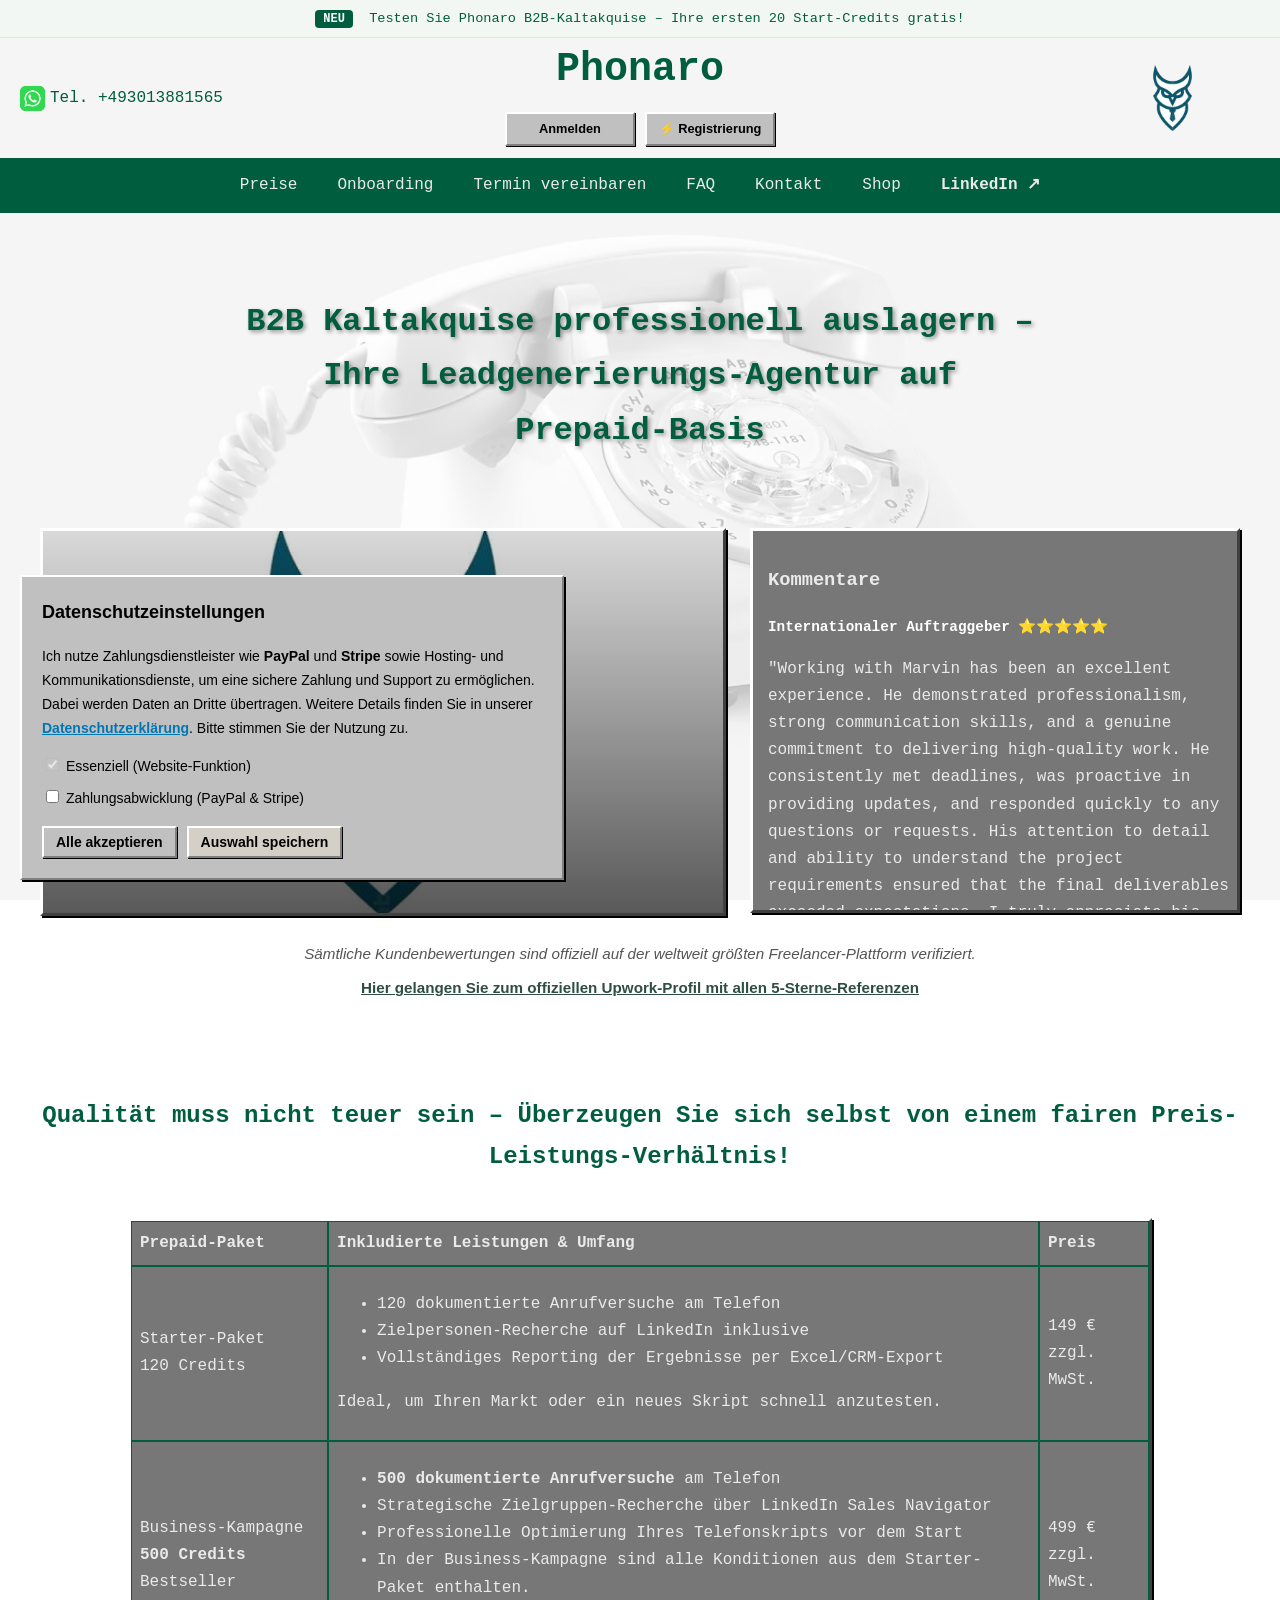
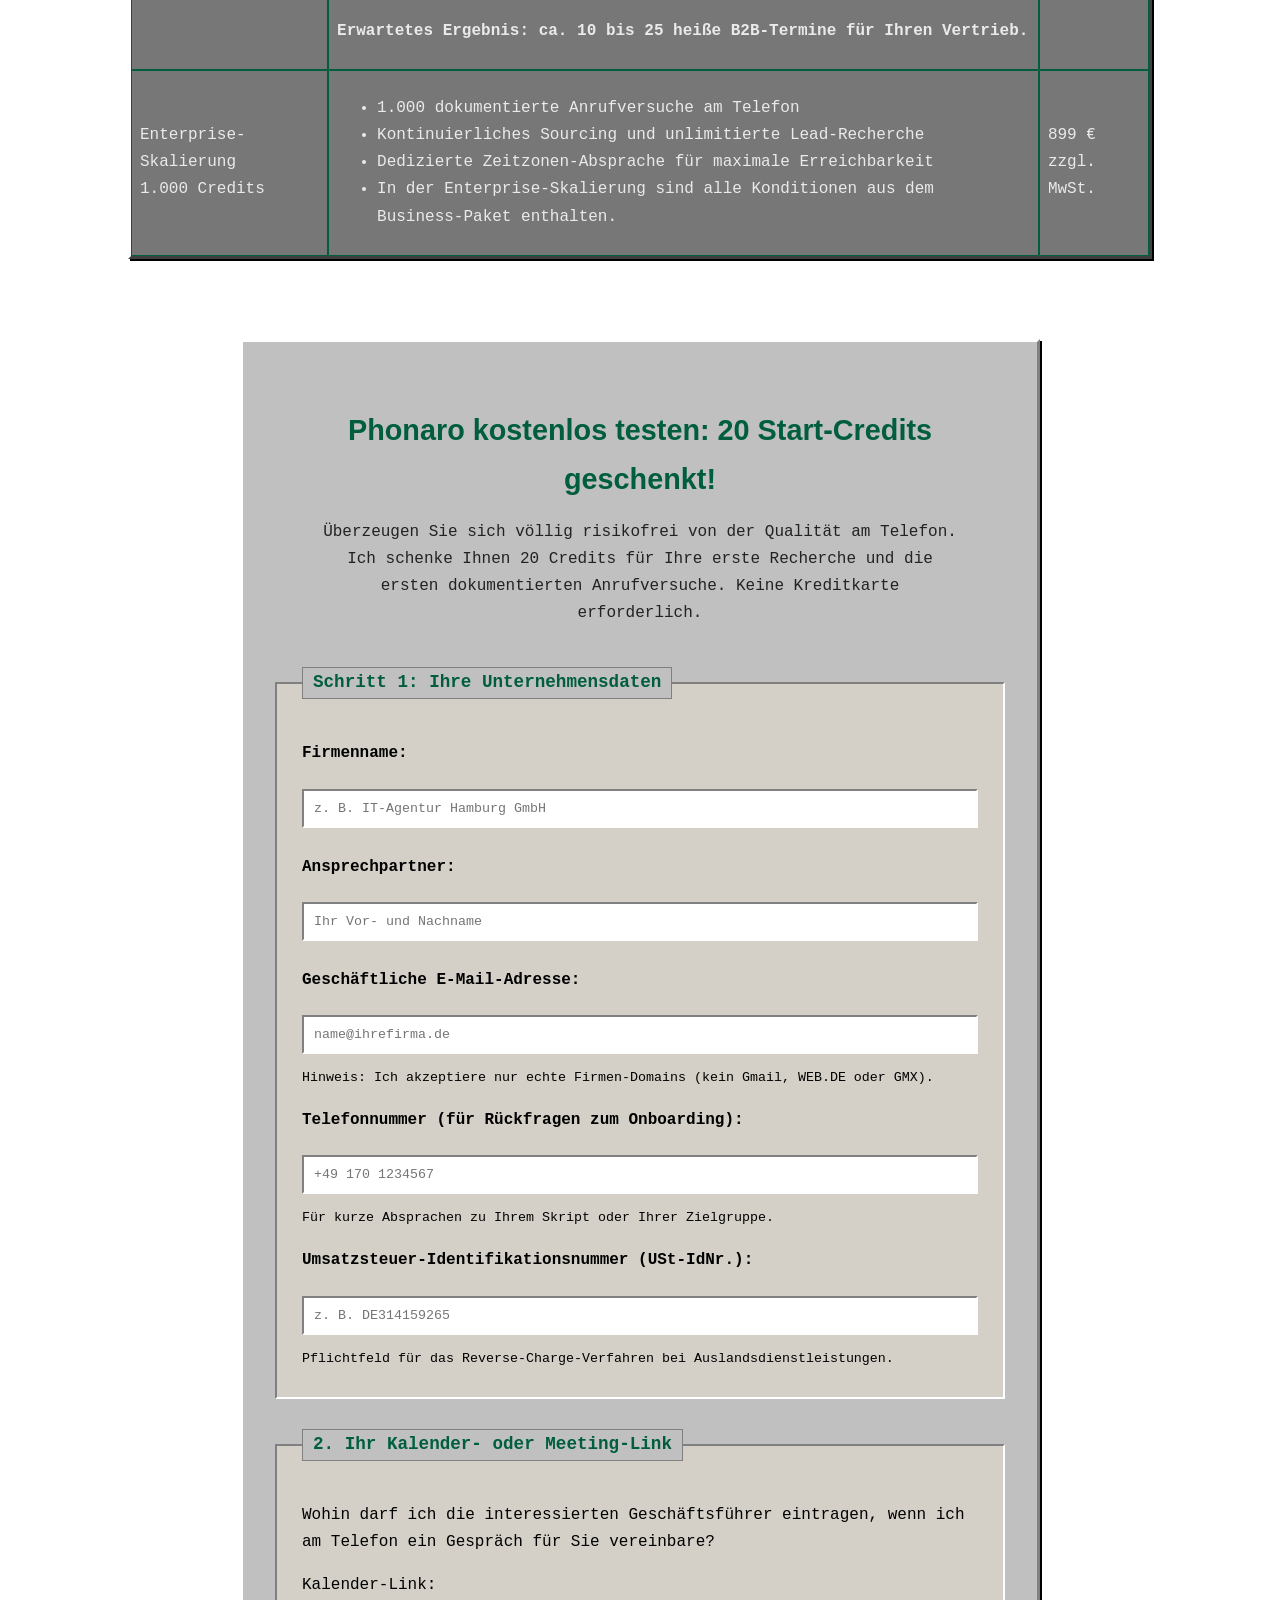
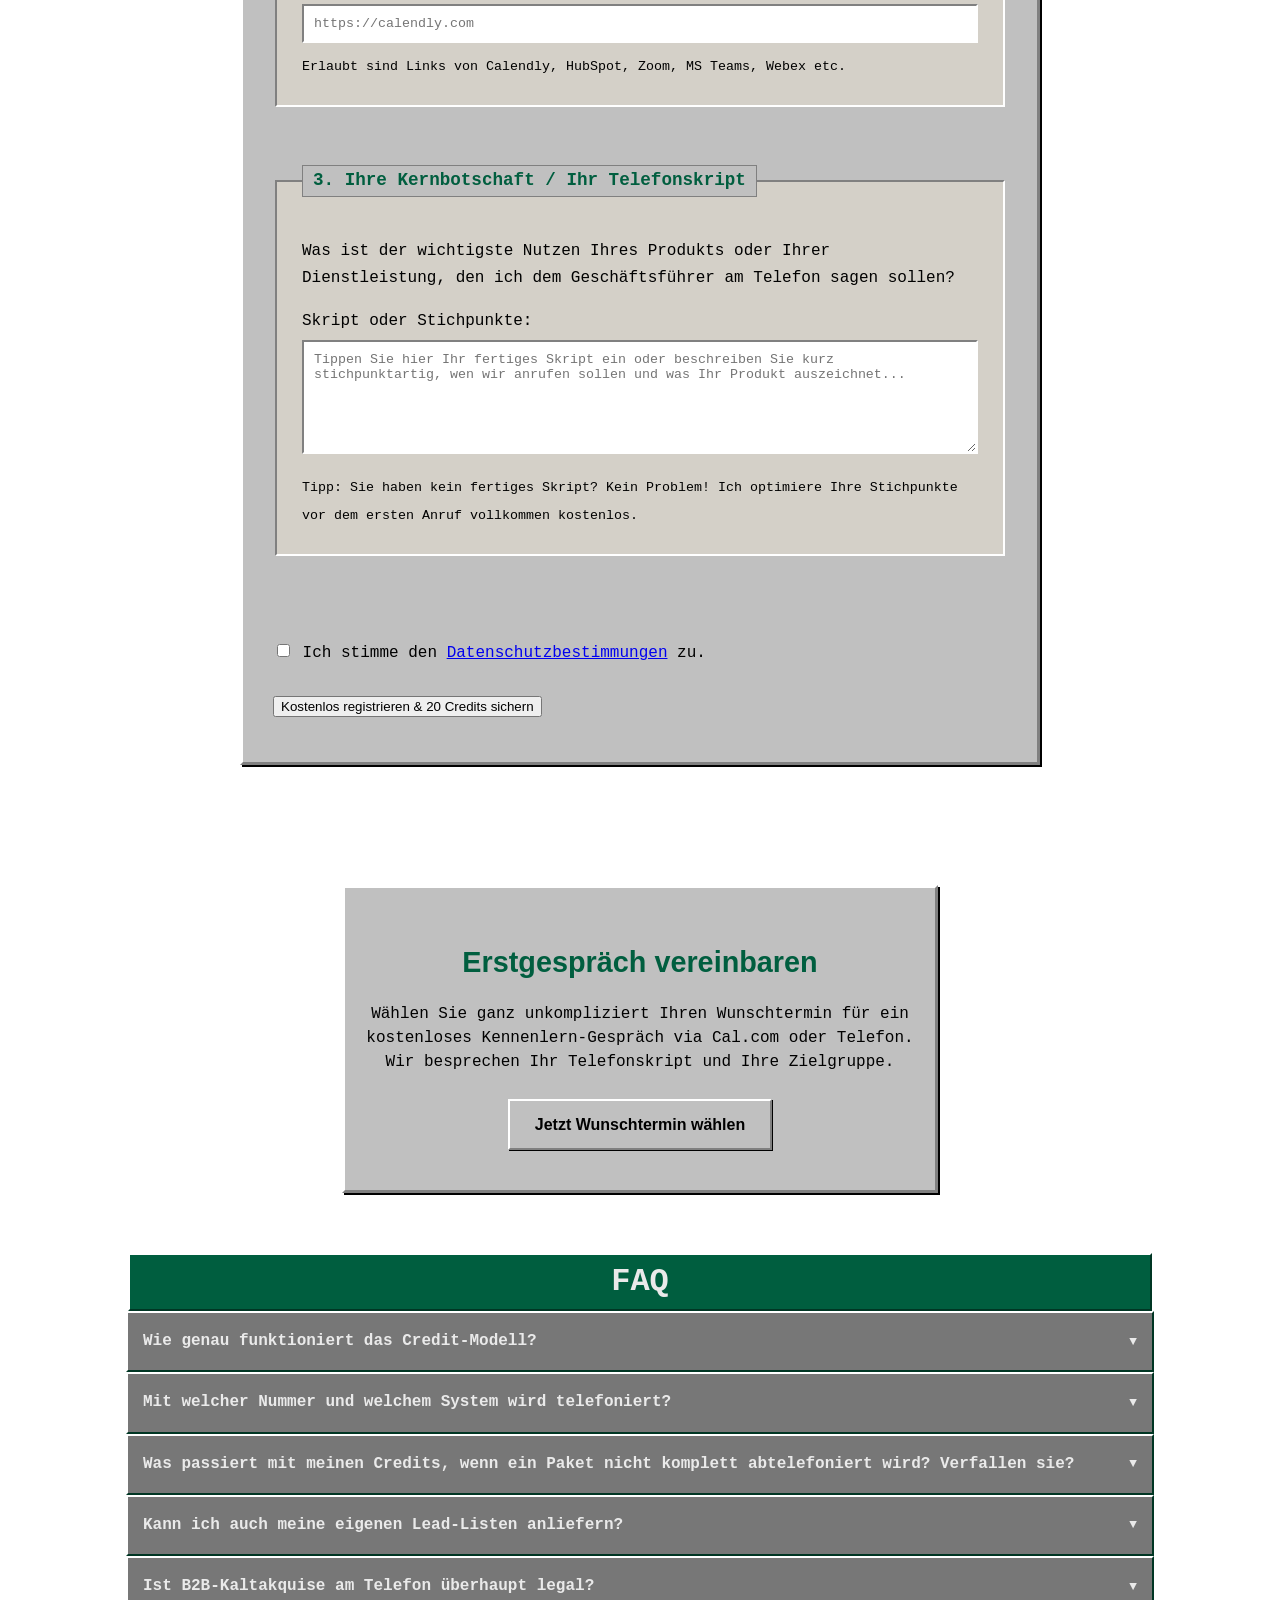
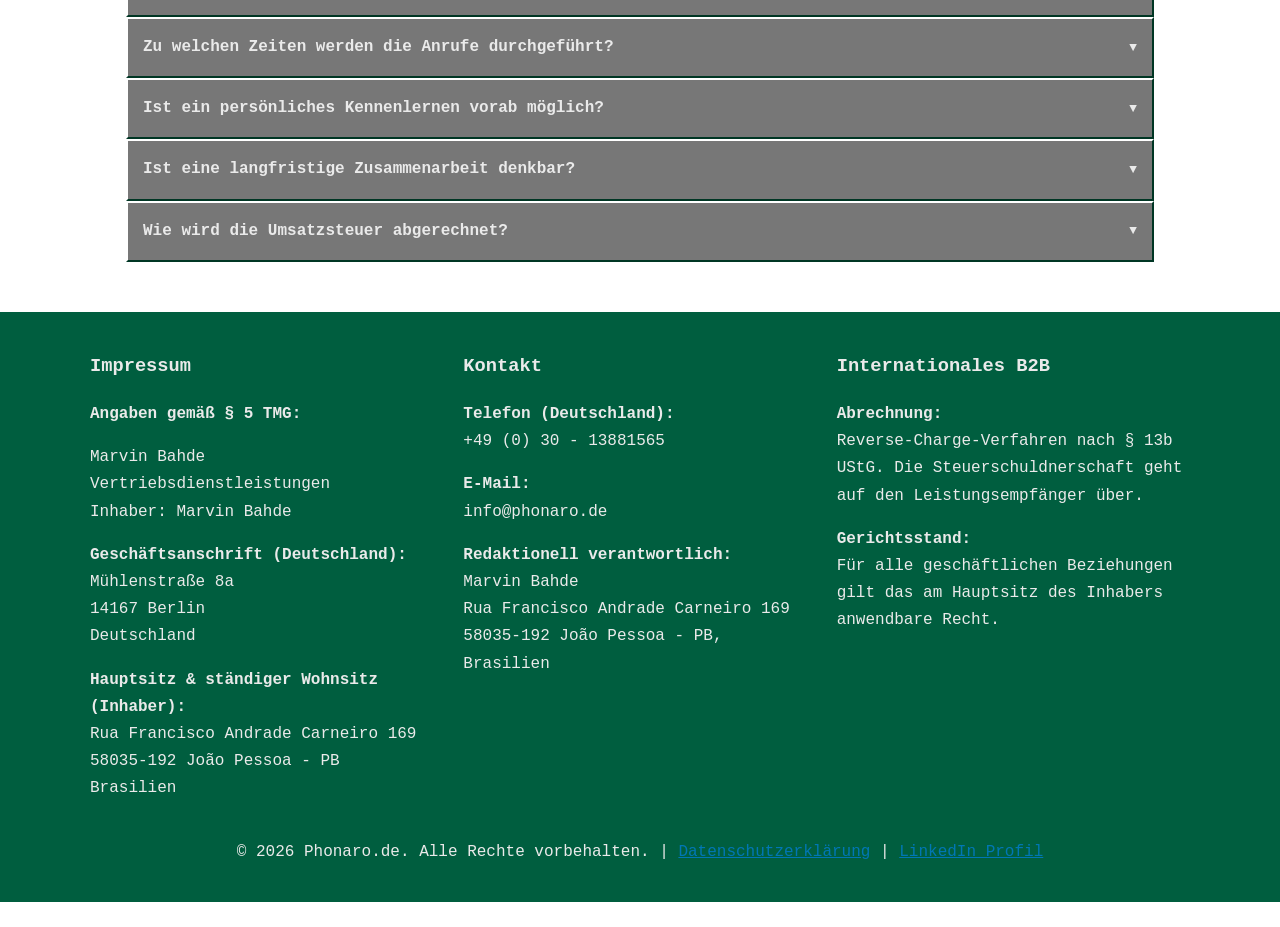
==== index.html @ 37688c7a "Google HTML TAG added" ====
<!DOCTYPE html>
<html lang="de">


<head>
    <meta charset="UTF-8">
    <meta name="viewport" content="width=device-width, initial-scale=1.0">
    <title>Kaltakquise Agentur für B2B & Leadgenerierung | Phonaro</title>

     <!-- HIER DIE NEUE META-DESCRIPTION EINFÜGEN -->
    <meta name="description" content="B2B Kaltakquise & Leadgenerierung ohne Knebelverträge. Nutzen Sie unser transparentes Prepaid-Credit-Modell. Jetzt 20 Start-Credits gratis sichern! ➔">
    <meta name="google-site-verification" content="__86IydHFlertaFIopUzAnGXkdJ4Vb9aBFICUymuGpg" />
    <link rel="stylesheet" href="css/styles.css"> <!-- Verlinkt die CSS-Datei -->
    <!-- Cal element-click embed code begins -->
    <script type="text/javascript">
      (function (C, A, L) { let p = function (a, ar) { a.q.push(ar); }; let d = C.document; C.Cal = C.Cal || function () { let cal = C.Cal; let ar = arguments; if (!cal.loaded) { cal.ns = {}; cal.q = cal.q || []; d.head.appendChild(d.createElement("script")).src = A; cal.loaded = true; } if (ar[0] === L) { const api = function () { p(api, arguments); }; const namespace = ar[1]; api.q = api.q || []; if(typeof namespace === "string"){cal.ns[namespace] = cal.ns[namespace] || api;p(cal.ns[namespace], ar);p(cal, ["initNamespace", namespace]);} else p(cal, ar); return;} p(cal, ar); }; })(window, "https://app.cal.com/embed/embed.js", "init");
    Cal("init", "30min", {origin:"https://app.cal.com"});
    Cal.config = Cal.config || {};
    Cal.config.forwardQueryParams = true;
    Cal.ns["30min"]("ui", {"hideEventTypeDetails":false,"layout":"month_view","timezone":"Europe/Berlin"});
    </script>
    <!-- Cal element-click embed code ends -->
</head>


<body>

    <div class="top-bar">
    <span class="top-bar-badge">NEU</span> 
    Testen Sie Phonaro B2B-Kaltakquise – Ihre ersten 20 Start-Credits gratis!
    </div>

    <header>

        <div class="contact-info">
            <p>Tel. +493013881565</p>
        </div>

        <!-- HTML (direkt vor dem Logo im Header einfügen) -->
     <div class="header-auth-buttons" style="display: flex; flex-direction: column; align-items: center; text-align: center; font-family: 'JetBrains Mono', monospace; width: 100%;">
    <span style="font-size: 2.5rem; font-weight: bold;">Phonaro</span>
    <div style="display: flex; gap: 10px;">
        <a href="https://crm.phonaro.de/web/login" class="win98-btn" target="_blank" rel="noopener noreferrer">Anmelden</a>
        <a href="https://crm.phonaro.de/web/signup" class="win98-btn">⚡ Registrierung</a>
    </div>
    </div>

        <img src="images/Eule.png" alt="Logo" class="logo" >

        <!-- Technischer Link für die direkte Aktivierung deines deutschen Support-Chats -->
        <a href="https://wa.me/493013881565" class="whatsapp-float" target="_blank" rel="noopener noreferrer" title="Support per WhatsApp">
        <img src="images/whatsapp.png" alt="WhatsApp">
        </a>
    </header>

    <!-- DSGVO Cookie Banner -->
<div id="cookie-banner" class="cookie-banner" style="display: none;">
    <div class="cookie-content">
        <h3>Datenschutzeinstellungen</h3>
        <p>Ich nutze Zahlungsdienstleister wie <strong>PayPal</strong> und <strong>Stripe</strong> sowie Hosting- und Kommunikationsdienste, um eine sichere Zahlung und Support zu ermöglichen. Dabei werden Daten an Dritte übertragen. Weitere Details finden Sie in unserer <a href="datenschutz.html" target="_blank" style="color: #0077b5; text-decoration: underline; font-weight: bold;">Datenschutzerklärung</a>. Bitte stimmen Sie der Nutzung zu.</p>
        
        <div class="cookie-options">
            <label>
                <input type="checkbox" id="cookie-essential" checked disabled> Essenziell (Website-Funktion)
            </label>
            <label>
                <input type="checkbox" id="cookie-payment"> Zahlungsabwicklung (PayPal & Stripe)
            </label>
        </div>

        <div class="cookie-buttons">
            <button id="btn-accept-all" class="btn btn-primary">Alle akzeptieren</button>
            <button id="btn-accept-selected" class="btn btn-secondary">Auswahl speichern</button>
        </div>
    </div>
</div>

<!-- Der Burger-Menü-Button für Smartphones -->
    <button class="menu-toggle" id="menuToggleBtn">☰</button>

    <nav id="mainNav">
        <a href="#preise">Preise</a>
        <a href="#kontoanker">Onboarding</a>
        <a href="#termin">Termin vereinbaren</a>
        <a href="#faq">FAQ</a> 
        <a href="https://crm.phonaro.de/contactus">Kontakt</a>
        <a href="https://crm.phonaro.de/shop">Shop</a>
        <a href="https://www.linkedin.com/in/marvin-bahde-2029922b2/" target="_blank" rel="noopener noreferrer" style="font-weight: bold;">LinkedIn ↗</a>
    </nav>

        <div class="vollbild-div">
        <h1 class="farbiger-text">B2B Kaltakquise professionell auslagern – Ihre Leadgenerierungs-Agentur auf Prepaid-Basis</h1>
      </div>    
   

<div class="video-kommentar-bereich">

  <!-- Linker Bereich: Video -->
  <div class="video-spalte">
    <div id="yt-box" class="video-vorschau">
        <img src="/images/Eule.jpeg" alt="Vorschaubild: Phonaro Erklärvideo" width="1000" height="563" fetchpriority="high" decoding="async">
        <button type="button" aria-label="Erklärvideo abspielen">
        <span class="play-kreis"></span>
        <span class="play-text">Erklärvideo ansehen</span>
      </button>
    </div>
  </div>

  <!-- Rechter Bereich: Die Kommentare -->
  <div class="comments-box">
    <h3>Kommentare</h3>

    <div class="comment">
      <div class="comment-user">Internationaler Auftraggeber ⭐⭐⭐⭐⭐</div>
      <p>"Working with Marvin has been an excellent experience. He demonstrated professionalism, strong communication skills, and a genuine commitment to delivering high-quality work. He consistently met deadlines, was proactive in providing updates, and responded quickly to any questions or requests. His attention to detail and ability to understand the project requirements ensured that the final deliverables exceeded expectations. I truly appreciate his reliability and collaborative approach, and I would gladly work with him again on future projects. Highly recommended!"</p>
    </div>

    <div class="comment">
      <div class="comment-user">Auftraggeber aus Saudi-Arabien zu Conversation Recording Task ⭐⭐⭐⭐⭐</div>
      <p>"Job well done. Good communication and understanding. Highly recommend!"</p>
    </div>

    <div class="comment">
      <div class="comment-user">Anrufe Österreich für Muster / Auftraggeber aus Bad Homburg</div>
      <p>57 Stunden Zusammenarbeit</p>
    </div>

    <div class="comment">
      <div class="comment-user">Customer Lead Generation & Support. Optimally in German / Auftraggeber aus Bad Homburg</div>
      <p>341 Stunden Zusammenarbeit</p>
    </div>
  </div>

</div>


<!-- Verifizierungs-Link direkt unter den Kundenstimmen -->
<div style="text-align: center; margin-top: 25px; margin-bottom: 40px; font-family: sans-serif;">
    <p style="font-size: 0.95rem; color: #555; margin: 0;">
        <em>Sämtliche Kundenbewertungen sind offiziell auf der weltweit größten Freelancer-Plattform verifiziert.</em>
    </p>
    <p style="font-size: 0.95rem; margin-top: 8px;">
        <a href="https://www.upwork.com/freelancers/~01688defb3a256da93" target="_blank" style="color: #2e4d44; font-weight: bold; text-decoration: underline; transition: color 0.2s;">
            Hier gelangen Sie zum offiziellen Upwork-Profil mit allen 5-Sterne-Referenzen
        </a>
    </p>
</div>

<script>
  document.querySelector('#yt-box button').addEventListener('click', function () {
    document.getElementById('yt-box').innerHTML =
      '<iframe src="https://www.youtube-nocookie.com/embed/P-_59AYzS8I?autoplay=1" ' +
      'style="width:100%;height:100%;border:0" title="Phonaro Erklärvideo" ' +
      'allow="autoplay; encrypted-media; picture-in-picture" allowfullscreen></iframe>';
  });
</script>



    <section id="preise"></section>
    <div class ="callToAction">
     <h2>Qualität muss nicht teuer sein – Überzeugen Sie sich selbst von einem fairen Preis-Leistungs-Verhältnis!</h2>
    </div>

   

    
   <!-- Die neue Phonaro-Preistabelle -->
<div class="tableContainer">
    <table border="1">
        <thead>
            <tr>
                <th>Prepaid-Paket</th>
                <th>Inkludierte Leistungen & Umfang</th>
                <th>Preis</th>
            </tr>
        </thead>
        <tbody>
            <!-- Zeile 1: Starter -->
            <tr>
                <td>
                    Starter-Paket<br>
                    <span>120 Credits</span>
                </td>
                <td>
                    <ul>
                        <li>120 dokumentierte Anrufversuche am Telefon</li>
                        <li>Zielpersonen-Recherche auf LinkedIn inklusive</li>
                        <li>Vollständiges Reporting der Ergebnisse per Excel/CRM-Export</li>
                    </ul>
                    <p>Ideal, um Ihren Markt oder ein neues Skript schnell anzutesten.</p>
                </td>
                <td>
                    149 €<br>
                    <span>zzgl. MwSt.</span>
                </td>
            </tr>

            <!-- Zeile 2: Business (Bestseller) -->
            <tr class="bestsellerRow">
                <td>
                    Business-Kampagne<br>
                    <strong>500 Credits</strong><br>
                    <span class="badge">Bestseller</span>
                </td>
                <td>
                    <ul>
                       <li><strong>500 dokumentierte Anrufversuche</strong> am Telefon</li>
                        <li>Strategische Zielgruppen-Recherche über LinkedIn Sales Navigator</li>
                        <li>Professionelle Optimierung Ihres Telefonskripts vor dem Start</li>
                        <li>In der Business-Kampagne sind alle Konditionen aus dem Starter-Paket enthalten.</li>
                    </ul>
                    <p><strong>Erwartetes Ergebnis: ca. 10 bis 25 heiße B2B-Termine für Ihren Vertrieb.</strong></p>
                </td>
                <td>
                    499 €<br>
                    <span>zzgl. MwSt.</span>
                </td>
            </tr>

            <!-- Zeile 3: Enterprise -->
            <tr>
                <td>
                    Enterprise-Skalierung<br>
                    <span>1.000 Credits</span>
                </td>
                <td>
                    <ul>
                       <li>1.000 dokumentierte Anrufversuche am Telefon</li>
                        <li>Kontinuierliches Sourcing und unlimitierte Lead-Recherche</li>
                        <li>Dedizierte Zeitzonen-Absprache für maximale Erreichbarkeit</li>
                         <li>In der Enterprise-Skalierung sind alle Konditionen aus dem Business-Paket enthalten.</li>
                    </ul>
                </td>
                <td>
                    899 €<br>
                    <span>zzgl. MwSt.</span>
                </td>
            </tr>
        </tbody>
    </table>
</div>

<section id="kontoanker"> </section>

<!-- Das Feld (freeTrialSection) umschließt jetzt alles, inklusive des Buttons -->
<div class="freeTrialSection">
    
    <!-- Werbetext / Einstieg -->
    <div class="freeTrialHeader">
        <h2>Phonaro kostenlos testen: 20 Start-Credits geschenkt!</h2>
        <p>Überzeugen Sie sich völlig risikofrei von der Qualität am Telefon. Ich schenke Ihnen 20 Credits für Ihre erste Recherche und die ersten dokumentierten Anrufversuche. Keine Kreditkarte erforderlich.</p>
    </div>

     <!-- Das Onboarding-Formular startet HIER als große Klammer ganz außen -->
<form action="https://formspree.io/f/xljgvand" method="POST">

    <!-- SCHRITT 1: Firmendaten (Ein einziger großer, schöner Kasten für diesen Schritt) -->
    <fieldset>
        <legend><strong>Schritt 1: Ihre Unternehmensdaten</strong></legend>

        <p><strong>Firmenname:</strong></p>
        <input type="text" id="companyName" name="unternehmen" placeholder="z. B. IT-Agentur Hamburg GmbH" required>
        
        <p><strong>Ansprechpartner:</strong></p>
        <input type="text" id="contactName" name="ansprechpartner" placeholder="Ihr Vor- und Nachname" required>
        
        <p><strong>Geschäftliche E-Mail-Adresse:</strong></p>
        <input type="email" id="businessEmail" name="email" placeholder="name@ihrefirma.de" required><br>
        <small>Hinweis: Ich akzeptiere nur echte Firmen-Domains (kein Gmail, WEB.DE oder GMX).</small>

        <p><strong>Telefonnummer (für Rückfragen zum Onboarding):</strong></p>
        <input type="tel" id="phoneNumber" name="telefon" placeholder="+49 170 1234567" required><br>
        <small>Für kurze Absprachen zu Ihrem Skript oder Ihrer Zielgruppe.</small>

         <p><strong>Umsatzsteuer-Identifikationsnummer (USt-IdNr.):</strong></p>
        <input type="text" id="ustId" name="ustid" placeholder="z. B. DE314159265" required><br>
        <small>Pflichtfeld für das Reverse-Charge-Verfahren bei Auslandsdienstleistungen.</small>
        </fieldset> <!-- Erst HIER schließt der Kasten für Schritt 1 ab! -->

         <!-- Schritt 2: Kalender-Verknüpfung -->
        <fieldset>
            <legend>2. Ihr Kalender- oder Meeting-Link</legend>
            <p>Wohin darf ich die interessierten Geschäftsführer eintragen, wenn ich am Telefon ein Gespräch für Sie vereinbare?</p>
            
            <label for="calendarLink">Kalender-Link:</label><br>
            <input type="url" id="calendarLink" name="calendar" placeholder="https://calendly.com" required><br>
            <small>Erlaubt sind Links von Calendly, HubSpot, Zoom, MS Teams, Webex etc.</small>
        </fieldset>

        <br>

        <!-- Schritt 3: Das Telefonskript / Briefing -->
        <fieldset>
            <legend>3. Ihre Kernbotschaft / Ihr Telefonskript</legend>
            <p>Was ist der wichtigste Nutzen Ihres Produkts oder Ihrer Dienstleistung, den ich dem Geschäftsführer am Telefon sagen sollen?</p>
            
            <label for="phoneScript">Skript oder Stichpunkte:</label><br>
            <textarea id="phoneScript" name="script" rows="6" cols="50" placeholder="Tippen Sie hier Ihr fertiges Skript ein oder beschreiben Sie kurz stichpunktartig, wen wir anrufen sollen und was Ihr Produkt auszeichnet..." required></textarea><br>
            <small>Tipp: Sie haben kein fertiges Skript? Kein Problem! Ich optimiere Ihre Stichpunkte vor dem ersten Anruf vollkommen kostenlos.</small>
        </fieldset>

    <br>

        <br>

        <!-- Absende-Bereich -->
        <div class="formSubmit">
            <input type="checkbox" id="privacyPolicy" name="privacyPolicy" required>
            <label for="privacyPolicy">Ich stimme den <a href="datenschutz.html" target="_blank">Datenschutzbestimmungen</a> zu.</label>
            <br><br>
            <button type="submit">Kostenlos registrieren & 20 Credits sichern</button>
        </div>

    </form>
</div>
 
<!-- Sektion: Erstgespräch & Terminvereinbarung -->
<section id="termin">
    <h2>Erstgespräch vereinbaren</h2>
    <p>
        Wählen Sie ganz unkompliziert Ihren Wunschtermin für ein kostenloses Kennenlern-Gespräch via Cal.com oder Telefon. Wir besprechen Ihr Telefonskript und Ihre Zielgruppe.
    </p>
    
    <!-- Link-Button zu Cal.com -->
<a data-cal-link="phonaro/30min" data-cal-namespace="30min" data-cal-config='{"layout":"month_view","useSlotsViewOnSmallScreen":"true","timezone":"Europe/Berlin"}' class="DEINE_BUTTON_KLASSE">Jetzt Wunschtermin wählen</a>

</section>



 

    
 <!-- Der aufklappbare Balken -->
 <section id="faq">   
 <div class="faqHeader">
    <h3>FAQ</h3>
 </div>

    <details>
        <summary>Wie genau funktioniert das Credit-Modell?</summary>
        <div class="content">
            <p>Mein Modell basiert auf absoluter Transparenz und Budgetkontrolle: <b>1 Credit entspricht exakt 1 dokumentierten Anrufversuch</b> am Telefon (unabhängig davon, ob besetzt ist oder ein Gespräch stattfindet). Jeder einzelne Anruf wird in unserem CRM lückenlos protokolliert und Ihnen im Anschluss als detaillierter Report per Excel- oder CRM-Export zur Verfügung gestellt. Sie zahlen somit ausschließlich für die tatsächliche Schlagzahl und den geleisteten Fleiß.</p>
        </div>    
    </details>
    <details>
        <summary>Mit welcher Nummer und welchem System wird telefoniert?</summary>
        <div class="content">
            <p>Die Anrufe erfolgen über meine feste Berliner Rufnummer <b>+49 (0) 30 - 13881565.</b> Als technische Zentrale nutze ich <b>Odoo CRM</b>, um jeden Anrufversuch präzise zu dokumentieren.</p>
        </div>    
    </details>
    <details>
        <summary>Was passiert mit meinen Credits, wenn ein Paket nicht komplett abtelefoniert wird? Verfallen sie?</summary>
        <div class="content">
            <p>Nein. Ihre gekauften Credits sind dauerhaft gültig und verfallen nicht. Wenn eine Kampagne pausiert oder eine Zielgruppe erschöpft ist, bleibt Ihr Restguthaben auf Ihrem Odoo-Konto bestehen und kann jederzeit für ein neues Projekt oder zu einem späteren Zeitpunkt flexibel genutzt werden.</p>
        </div>    
    </details>
     <details>
        <summary>Kann ich auch meine eigenen Lead-Listen anliefern?</summary>
        <div class="content">
            <p><b>Ja, absolut – sofern die Datenqualität stimmt.</b> Wenn Sie bereits eine qualifizierte Liste Ihrer Wunschkunden (z. B. aus Ihrem CRM) besitzen, telefoniere ich diese sehr gerne für Sie ab. Um Ihre Credits nicht für veraltete Daten zu verschwenden, werfe ich vorab einen kurzen Blick auf die Liste. Sollten Sie keine Daten haben, ist das kein Problem: Die professionelle B2B-Recherche über den LinkedIn Sales Navigator übernehme ich in all meinen Paketen komplett ohne Aufpreis für Sie. </p>
        </div>    
    </details>

    <details>
        <summary>Ist B2B-Kaltakquise am Telefon überhaupt legal?</summary>
        <div class="content">
            <p>Ja, im deutschen B2B-Vertrieb (Business-to-Business) ist die telefonische Ansprache unter der Voraussetzung einer sogenannten <b>„mutmaßlichen Einwilligung“ nach § 7 Abs. 2 Nr. 2 UWG</b> absolut zulässig. Ich betreibe keine blinde Massen-Akquise, sondern filtere gezielt Unternehmen heraus, die durch aktuelle Ausschreibungen oder Inserate einen akuten Bedarf dokumentiert haben. Durch diesen konkreten Sachbezug ist das mutmaßliche Interesse rechtlich fundiert argumentierbar.</p>
        </div>    
    </details>

    <details>
        <summary>Zu welchen Zeiten werden die Anrufe durchgeführt?</summary>
        <div class="content">
            <p>Ich telefoniere streng nach der <b>Mitteleuropäischen Zeit (MEZ/MESZ)</b> zu den besten geschäftlichen Erreichbarkeitszeiten zwischen <b>09:00 und 17:00 Uhr</b>. </p>
        </div>    
    </details>
    <details>
        <summary>Ist ein persönliches Kennenlernen vorab möglich?</summary>
        <div class="content">
            <p> Ja, absolut. Ein erstes <b>Kennengelernt-Gespräch via cal.com ist für Sie komplett kostenlos</b>. Den Buchungslink dazu finden Sie direkt auf dieser Seite.</p>
        </div>    
    </details>
     <details>
        <summary>Ist eine langfristige Zusammenarbeit denkbar?</summary>
        <div class="content">
            <p> Ja, absolut. Mein Prepaid-System ist ideal für den unkomplizierten Start. Bei erfolgreicher Zusammenarbeit biete ich etablierten Partnern maßgeschneiderte, langfristige Monats-Kontingente mit festen Kapazitäten an.</b>
        </div>    
    </details>
    <details>
        <summary>Wie wird die Umsatzsteuer abgerechnet?</summary>
        <div class="content">
            <p> Da es sich um eine grenzüberschreitende Auslandsdienstleistung handelt, greift das <b>Reverse-Charge-Verfahren</b>. Ich stelle eine Netto-Rechnung aus. Die Umsatzsteuer wird vom Leistungsempfänger (also von Ihnen) in der eigenen deutschen Buchhaltung deklariert.</b>
        </div>    
    </details>
</section>
    <!-- Der visuelle Anker: Dunkler Footer mit Hybrid-Impressum -->
<footer class="siteFooter">
    <div class="footerContainer">
        
        <div class="footerGrid">
            <!-- Spalte 1: Rechtliches Impressum -->
            <div class="footerColumn">
                <h3>Impressum</h3>
                <p><strong>Angaben gemäß § 5 TMG:</strong></p>
                <p>Marvin Bahde Vertriebsdienstleistungen<br>
                Inhaber: Marvin Bahde</p>
                
                <p><strong>Geschäftsanschrift (Deutschland):</strong><br>
                Mühlenstraße 8a<br>
                14167 Berlin<br>
                Deutschland</p>
                
                <p><strong>Hauptsitz & ständiger Wohnsitz (Inhaber):</strong><br>
                Rua Francisco Andrade Carneiro 169<br>
                58035-192 João Pessoa - PB<br>
                Brasilien</p>
            </div>

            <!-- Spalte 2: Kontakt & Verantwortlichkeit -->
            <div class="footerColumn">
                <h3>Kontakt</h3>
                <p><strong>Telefon (Deutschland):</strong><br>
                +49 (0) 30 - 13881565</p>
                
                <p><strong>E-Mail:</strong><br>
                info@phonaro.de</p>

                <p><strong>Redaktionell verantwortlich:</strong><br>
                Marvin Bahde<br>
                Rua Francisco Andrade Carneiro 169<br>
                58035-192 João Pessoa - PB, Brasilien</p>
            </div>

            <!-- Spalte 3: Steuer & Rechtliches -->
            <div class="footerColumn">
                <h3>Internationales B2B</h3>
                <p><strong>Abrechnung:</strong><br>
                Reverse-Charge-Verfahren nach § 13b UStG. Die Steuerschuldnerschaft geht auf den Leistungsempfänger über.</p>
                <p><strong>Gerichtsstand:</strong><br>
                Für alle geschäftlichen Beziehungen gilt das am Hauptsitz des Inhabers anwendbare Recht.</p>
            </div>
        </div>

        <!-- Urheberrecht & Datenschutz-Link -->
        <div class="footerBottom">
        <p>&copy; 2026 Phonaro.de. Alle Rechte vorbehalten. | <a href="datenschutz.html" target="_blank" style="color: #0077b5;">Datenschutzerklärung</a> |  <a href="https://www.linkedin.com/in/marvin-bahde-2029922b2/" target="_blank" rel="noopener noreferrer" style="color: #0077b5;" text-decoration: underline; font-weight: bold; margin-left: 10px;">LinkedIn Profil</a></p>
        </div>

    </div>

<script>
(function () {
  var geladen = false;
  function ladeLivechat() {
    if (geladen) return;
    geladen = true;
    [
      'https://crm.phonaro.de/im_livechat/loader/1',
      'https://crm.phonaro.de/im_livechat/assets_embed.js'
    ].forEach(function (url) {
      var s = document.createElement('script');
      s.src = url;
      s.async = false; /* Reihenfolge einhalten: erst loader, dann assets_embed */
      document.body.appendChild(s);
    });
  }
  ['scroll', 'mousemove', 'touchstart', 'keydown', 'click'].forEach(function (ereignis) {
    window.addEventListener(ereignis, ladeLivechat, { once: true, passive: true });
  });
  window.addEventListener('load', function () { setTimeout(ladeLivechat, 8000); });
})();
</script>

</footer>

</body>

    <script>
   /* ######################
      COOKIE BANNER
      ###################### */

document.addEventListener("DOMContentLoaded", function () {
    const banner = document.getElementById("cookie-banner");
    const btnAcceptAll = document.getElementById("btn-accept-all");
    const btnAcceptSelected = document.getElementById("btn-accept-selected");
    const checkboxPayment = document.getElementById("cookie-payment");

    // 1. Prüfen, ob bereits eine Entscheidung getroffen wurde
    if (!localStorage.getItem("cookieConsent")) {
        banner.style.display = "block"; // Banner anzeigen
    }

    // 2. "Alle akzeptieren"-Klick
    btnAcceptAll.addEventListener("click", function () {
        const consent = {
            essential: true,
            payment: true,
            timestamp: new Date().toISOString()
        };
        localStorage.setItem("cookieConsent", JSON.stringify(consent));
        banner.style.display = "none";
        
        // Hier kannst du Skripte laden (z.B. PayPal/Stripe-initialisierung)
        triggerConsentActions(consent);
    });

    // 3. "Auswahl speichern"-Klick
    btnAcceptSelected.addEventListener("click", function () {
        const consent = {
            essential: true,
            payment: checkboxPayment.checked,
            timestamp: new Date().toISOString()
        };
        localStorage.setItem("cookieConsent", JSON.stringify(consent));
        banner.style.display = "none";

        triggerConsentActions(consent);
    });

    // Funktion zum Ausführen von Aktionen basierend auf der Einwilligung
    function triggerConsentActions(consent) {
        if (consent.payment) {
            console.log("Zahlungsabwicklung (PayPal & Stripe) erlaubt.");
            // Lade hier z.B. Zahlungs-SDKs nach
        } else {
            console.log("Zahlungsabwicklung abgelehnt.");
        }
    }
});
</script>




<script>
    document.addEventListener("DOMContentLoaded", function () {
        const toggleBtn = document.getElementById("menuToggleBtn");
        const mainNav = document.getElementById("mainNav");

        if (!toggleBtn || !mainNav) return;

        // 1. Menü NUR per Button-Klick öffnen/schließen
        toggleBtn.addEventListener("click", function (e) {
            e.stopPropagation();
            const isOpen = mainNav.classList.toggle("active");
            toggleBtn.textContent = isOpen ? "✕" : "☰";
        });

        // 2. Klick auf Nav-Links: Sofort schließen, 0.5s warten und smooth zum Anker springen
        mainNav.querySelectorAll("a").forEach(link => {
            link.addEventListener("click", function (e) {
                if (window.innerWidth <= 900) {
                    const href = this.getAttribute("href");

                    if (href && href.startsWith("#")) {
                        e.preventDefault();

                        // MENÜ SOFORT SCHLIESSEN
                        mainNav.classList.remove("active");
                        toggleBtn.textContent = "☰";

                        const targetId = href.substring(1);
                        const targetElement = document.getElementById(targetId);

                        if (targetElement) {
                            // Exakt 0.5 Sekunden warten, dann smooth scrollen
                            setTimeout(() => {
                                const headerOffset = 70; // Puffer für den Header
                                const elementPosition = targetElement.getBoundingClientRect().top;
                                const offsetPosition = elementPosition + window.pageYOffset - headerOffset;

                                window.scrollTo({
                                    top: offsetPosition,
                                    behavior: "smooth"
                                });
                            }, 500);
                        }
                    }
                }
            });
        });

        // 3. Menü schließen, wenn man außerhalb hinklickt
        document.addEventListener("click", function (e) {
            if (window.innerWidth <= 900 && mainNav.classList.contains("active")) {
                if (!mainNav.contains(e.target) && e.target !== toggleBtn) {
                    mainNav.classList.remove("active");
                    toggleBtn.textContent = "☰";
                }
            }
        });
    });

/*############### 
HEADER ANIMATION
############### */

    // 4. Scroll-Logik AUSSCHLIESSLICH für den Desktop (> 900px)
    window.addEventListener('scroll', function() {
        if (window.innerWidth > 900) {
            const header = document.querySelector('header');
            const nav = document.querySelector('nav');
            if (header && nav) {
                if (window.scrollY > 0) {
                    header.classList.add('hidden');
                    nav.classList.add('hidden');
                } else {
                    header.classList.remove('hidden');
                    nav.classList.remove('hidden');
                }
            }
        }
    });
</script>

</html>
---- css/styles.css ----
/* ==========================================
   Allgemeine Styles
   ========================================== */

/* Der Body dient als Träger für den durchgehenden Hintergrund */
body {
    font-family: 'JetBrains Mono', monospace;
    line-height: 1.7;
    margin: 0;
    padding: 0;
    background-color: #ffffff; /* Ein sehr dunkles Grün als Fallback, falls das Bild lädt */
    display: flex;
    flex-direction: column;
    position: relative;
}

/* Das Hintergrundbild liegt jetzt als fester, durchgehender Schleier über der ganzen Seite hinter allem */
body::before {
    content: "";
    position: fixed; /* Fixiert, damit es beim Scrollen stilvoll im Hintergrund stehen bleibt (Parallax-Effekt) */
    top: 0;
    left: 0;
    width: 100%;
    height: 100vh;
    z-index: -1;
    background-image: url('../images/Held.webp');
    background-size: cover;
    background-position: center center;
    filter: grayscale(100%);
    opacity: 0.25; /* Etwas dezenter, damit man alle Texte und Boxen perfekt lesen kann */
}

.top-bar {
    background-color: #f2f7f4; /* Sehr helles, frisches Grau-Grün */
    color: #005e3f;             /* Dein dunkles Marken-Grün */
    text-align: center;
    padding: 7px 15px;
    font-size: 0.85rem;
    border-bottom: 1px solid #dce8e2;
}

.top-bar-badge {
    background-color: #005e3f;
    color: #ffffff;
    padding: 2px 8px;
    border-radius: 4px;
    font-weight: bold;
    font-size: 0.75rem;
    margin-right: 8px;
}

/* ==========================================
   Header
   ========================================== */
header {
    position: relative; 
    display: flex; 
    justify-content: center; 
    align-items: center; 
    color: #005e3f; 
    text-align: center; 
    padding: 10px 20px; 
    min-height: 100px; 
    max-height: 200px;
    overflow: visible; 
    z-index: 1000; 
    opacity: 1;
    transition: max-height 0.5s ease-in-out, 
                min-height 0.5s ease-in-out, 
                padding 0.5s ease-in-out, 
                opacity 0.4s ease-in-out;
}

header.hidden {
    max-height: 0 !important;
    min-height: 0 !important;
    padding-top: 0 !important;
    padding-bottom: 0 !important;
    opacity: 0;
    pointer-events: none;
}

.header-auth-buttons {
    position: absolute;
    left: 50%;
    transform: translateX(-50%);
    bottom: 12px;
    display: inline-flex;
    gap: 8px;
    align-items: center;
    z-index: 10;
}

.win98-btn {
    background-color: #c0c0c0;
    color: #000000;
    font-family: 'MS Sans Serif', Arial, sans-serif;
    font-size: 0.80rem;
    font-weight: bold;
    text-decoration: none;
    padding: 4px 10px;
    border-top: 2px solid #ffffff;
    border-left: 2px solid #ffffff;
    border-right: 2px solid #808080;
    border-bottom: 2px solid #808080;
    box-shadow: 1px 1px 0px #000000;
    cursor: pointer;
    display: inline-block;
    text-align: center;
    width: 130px;
    box-sizing: border-box;
    white-space: nowrap;
    overflow: hidden;
    text-overflow: ellipsis;
}

.win98-btn:hover {
    background-color: #d4d0c8;
}

.win98-btn:active {
    border-top: 2px solid #808080;
    border-left: 2px solid #808080;
    border-right: 2px solid #ffffff;
    border-bottom: 2px solid #ffffff;
    box-shadow: none;
    padding: 5px 9px 3px 11px;
}

.contact-info {
    position: absolute;
    left: 50px;
}

header h1 {
    margin: 0 0 25px 0;
}

html {
    scroll-behavior: smooth;
    /* Verhindert, dass fixe Elemente den Anker verdecken / sorgt für einheitliches Offset */
    scroll-padding-top: 200px; /* Passe den Wert (z.B. 100px - 140px) an die Höhe deines Headers/Nav an */
}

.logo {
    position: absolute;
    right: 50px;
    top: 50%;
    transform: translateY(-50%);
    height: 115px;
}

/* ==========================================
   Navigation
   ========================================== */
nav {
    display: flex;
    justify-content: center;
    background-color: #005e3f;
    margin-bottom: 20px;
    min-height: 40px;
    max-height: 150px;
    overflow: hidden;
    opacity: 1;
    transition: max-height 0.6s ease-in-out, 
                min-height 0.6s ease-in-out, 
                padding 0.6s ease-in-out, 
                margin-bottom 0.6s ease-in-out, 
                opacity 0.4s ease-in-out;
}

nav.hidden {
    max-height: 0 !important;
    min-height: 0 !important;
    padding-top: 0 !important;
    padding-bottom: 0 !important;
    margin-bottom: 0 !important;
    opacity: 0;
}

nav a {
    color: #EAEAEA;
    padding: 14px 20px;
    text-decoration: none;
    text-align: center;
}

nav a:hover {
    background-color: #50C878;
}

/* ==========================================
   Hero-Bereich (Vollbild-Div)
   ========================================== */
/* Der Bereich heißt jetzt nur noch Slogan-Bereich, da der Hintergrund nach unten wandert */
.vollbild-div {
    position: relative;
    width: 100%; 
    height: auto; 
    padding: 40px 20px;
    display: flex; 
    flex-direction: column; 
    align-items: center;
    margin-bottom: 30px;
    box-sizing: border-box;
}

/* Den alten ::before-Filter von .vollbild-div löschen, da der Hintergrund jetzt global im body::before liegt */
.vollbild-div::before {
    display: none; 
}

.farbiger-text {
    color: #005e3f;
    text-align: center; 
    text-shadow: 2px 2px 4px rgba(0, 0, 0, 0.4); 
    max-width: 800px;
    margin-bottom: 0;
}

/* ==========================================
   Video & Kommentare Layout
   ========================================== */
/* Zwei Spalten: Video links, Kommentare rechts */
  .video-kommentar-bereich {
    display: grid;
    grid-template-columns: 1.4fr 1fr;
    gap: 24px;
    align-items: start;
    max-width: 1200px;
    margin: 0 auto;
  }

  /* Auf Handy und kleinen Tablets untereinander */
  @media (max-width: 800px) {
    .video-kommentar-bereich { grid-template-columns: 1fr; }
  }

  /* Video-Vorschau */
  .video-vorschau {
    position: relative;
    aspect-ratio: 16 / 9;
    max-width: 100%;

    border-top: 3px solid #ffffff;
    border-left: 3px solid #ffffff;
    border-right: 3px solid #404040;
    border-bottom: 3px solid #404040;
    box-shadow: 2px 2px 0px #000000;
    border-radius: 0px; /* Kantig im Retro-Look */

    overflow: hidden;
    background-color: #111;

      }

   .video-vorschau img {
    position: absolute;
    inset: 0;
    width: 100%;
    height: 100%;
    object-fit: cover;
   }

  .video-vorschau button {
    position: absolute;
    inset: 0;
    width: 100%;
    height: 100%;
    border: 0;
    cursor: pointer;
    background: linear-gradient(to top, rgba(0,0,0,.65), rgba(0,0,0,.15));
    display: flex;
    flex-direction: column;
    align-items: center;
    justify-content: center;
    gap: 14px;
    color: #fff;
    font-family: inherit;
    font-size: 18px;
    font-weight: 600;
  }
  .play-kreis {
    position: relative;
    display: block;
    width: 72px;
    height: 72px;
    border-radius: 50%;
    background: #e62117;
    box-shadow: 0 4px 16px rgba(0,0,0,.4);
    transition: transform .2s;
  }
  .play-kreis::after {
    content: "";
    position: absolute;
    top: 50%;
    left: 50%;
    transform: translate(-35%, -50%);
    border-style: solid;
    border-width: 14px 0 14px 24px;
    border-color: transparent transparent transparent #fff;
  }
  .video-vorschau button:hover .play-kreis { transform: scale(1.1); }

.comments-box {
    color: #EAEAEA;
    flex: 3;
    padding: 15px;
    padding-right: 8px;
    max-height: 385px;
    overflow-y: auto;
    
    /* Der neue Win98-Container-Stil */
    background-color: #777777;
    border-top: 3px solid #ffffff;
    border-left: 3px solid #ffffff;
    border-right: 3px solid #404040;
    border-bottom: 3px solid #404040;
    box-shadow: 2px 2px 0px #000000;
    border-radius: 0px; /* Kantig im Retro-Look */
    
    font-family: 'JetBrains Mono', monospace;
    line-height: 1.7;
    scrollbar-width: auto; 
    scrollbar-color: #c0c0c0 #e0e0e0;
    box-sizing: border-box;
}

.comment {
    margin-bottom: 16px;
    border-bottom: 1px solid #555555; /* Dezentere Trennung zwischen den Kommentaren */
    padding-bottom: 10px;
}

.comment-user {
    font-weight: 600; margin-bottom: 4px;;
    font-size: 0.9em;
    color: #ffffff; /* Noch etwas kontrastreicher für die Namen */
}

/* Retro Scrollbalken */
.comments-box::-webkit-scrollbar {
    width: 20px;
    display: block !important;
}

.comments-box::-webkit-scrollbar-track {
    background-color: #e0e0e0;
    background-image: linear-gradient(45deg, #c0c0c0 25%, transparent 25%, transparent 75%, #c0c0c0 75%, #c0c0c0),
                      linear-gradient(45deg, #c0c0c0 25%, transparent 25%, transparent 75%, #c0c0c0 75%, #c0c0c0);
    background-size: 4px 4px;
    background-position: 0 0, 2px 2px;
}

.comments-box::-webkit-scrollbar-thumb {
    background-color: #c0c0c0;
    border: 2px solid;
    border-color: #fff #808080 #808080 #fff;
}

.comments-box::-webkit-scrollbar-thumb:active {
    background-color: #c0c0c0;
    border-color: #808080 #fff #fff #808080;
}

/* ==========================================
   Preistabelle & Call to Action
   ========================================== */
.callToAction h2,
.callToAction p {
    color: #005e3f;
    text-align: center;
    margin: 40px;
}

.tableContainer {
    width: 100%;
}

table {
    width: 80%;
    color: #EAEAEA;
    background-color: #777777; 
    margin-left: auto;
    margin-right: auto;
    margin-bottom: 20px;
    border-top: 3px solid #ffffff;
    border-left: 3px solid #ffffff;
    border-right: 3px solid #404040;
    border-bottom: 3px solid #404040;
    box-shadow: 2px 2px 0px #000000;
    border-radius: 0px;
    border-spacing: 0;
    font-family: 'JetBrains Mono', monospace;
    line-height: 1.7;
}

th, td {
    border: 1px solid #005e3f;
    padding: 8px;
    text-align: left;
}

th {
    background-color: #777777;
}

/* ==========================================
   Formulare & Onboarding im Win98-Retro-Style
   ========================================== */
.freeTrialSection {
    max-width: 800px;
    margin: 60px auto;
    padding: 40px 30px;
    font-family: 'JetBrains Mono', monospace;
    line-height: 1.7;
    
    /* Angenehmes Win98-Grau statt grellem Weiß */
    background-color: #c0c0c0;
    
    /* Klassischer 3D-Retro-Rahmen */
    border-top: 3px solid #ffffff;
    border-left: 3px solid #ffffff;
    border-right: 3px solid #808080;
    border-bottom: 3px solid #808080;
    box-shadow: 2px 2px 0px #000000;
    border-radius: 0px;
    box-sizing: border-box;
}

.freeTrialHeader {
    text-align: center;
    margin-bottom: 40px;
}

.freeTrialHeader h2 {
    color: #005e3f;
    font-size: 1.8rem;
    margin-bottom: 15px;
    font-family: 'MS Sans Serif', Arial, sans-serif;
}

.freeTrialHeader p {
    color: #222222;
    font-size: 1rem;
    line-height: 1.7;
    max-width: 650px;
    margin: 0 auto;
}

fieldset {
    /* Eingelassener Win98-Look für die Fieldsets */
    border-top: 2px solid #808080;
    border-left: 2px solid #808080;
    border-right: 2px solid #ffffff;
    border-bottom: 2px solid #ffffff;
    border-radius: 0px;
    padding: 25px;
    margin-bottom: 30px;
    background-color: #d4d0c8; /* Noch ein Hauch dezenterer Hintergrund für die Boxen */
}

legend {
    font-weight: bold;
    color: #005e3f;
    font-size: 1.1rem;
    padding: 0 10px;
    background-color: #c0c0c0;
    border: 1px solid #808080;
}

input[type="text"],
input[type="email"],
input[type="tel"],
input[type="url"],
textarea {
    width: 100%;
    padding: 10px;
    box-sizing: border-box;
    margin-top: 5px;
    margin-bottom: 10px;
    
    /* Eingedrückte Textfelder im Retro-Stil */
    border-top: 2px solid #808080;
    border-left: 2px solid #808080;
    border-right: 2px solid #ffffff;
    border-bottom: 2px solid #ffffff;
    border-radius: 0px;
    background-color: #ffffff;
    font-family: 'JetBrains Mono', monospace;
}

/* ==========================================
   Termin-Sektion (#termin) im Windows-98-Style
   ========================================== */
#termin {
    max-width: 800px;
    margin: 60px auto;
    padding: 40px 20px;
    background-color: #c0c0c0; /* Klassisches Win98-Grau */
    
    /* Der typische Win98-3D-Rahmen: Oben/Links hell, Unten/Rechts dunkel */
    border-top: 3px solid #ffffff;
    border-left: 3px solid #ffffff;
    border-right: 3px solid #808080;
    border-bottom: 3px solid #808080;
    box-shadow: 2px 2px 0px #000000; /* Harter Pixel-Schatten */
    
    border-radius: 0px; /* Win98 hat keine runden Ecken! */
    text-align: center;
    box-sizing: border-box;
}

#termin h2 {
    color: #005e3f; /* Klassischer dunkler Fenstertitel-Look */
    font-size: 1.8rem;
    margin-top: 10px;
    margin-bottom: 15px;
    font-family: 'MS Sans Serif', Arial, sans-serif;
}

#termin p {
    color: #000000;
    max-width: 550px;
    margin: 0 auto 25px auto;
    line-height: 1.5;
    font-size: 1rem;
}

/* Der Button im echten Win98-Look */
#termin a {
    display: inline-block;
    background-color: #c0c0c0;
    color: #000000 !important;
    padding: 10px 25px;
    
    /* Win98 Button-Kanten */
    border-top: 2px solid #ffffff;
    border-left: 2px solid #ffffff;
    border-right: 2px solid #808080;
    border-bottom: 2px solid #808080;
    box-shadow: 1px 1px 0px #000000;
    
    border-radius: 0px;
    text-decoration: none;
    font-weight: bold;
    font-size: 1rem;
    font-family: 'MS Sans Serif', Arial, sans-serif;
    transition: none; /* Kein weiches Fade, Win98 klickt hart ein */
}

#termin a:hover {
    background-color: #d4d0c8;
    transform: none;
    box-shadow: 1px 1px 0px #000000;
}

#termin a:active {
    /* Eingedrückter Zustand beim Klick */
    border-top: 2px solid #808080;
    border-left: 2px solid #808080;
    border-right: 2px solid #ffffff;
    border-bottom: 2px solid #ffffff;
    box-shadow: none;
    transform: none;
    padding: 11px 24px 9px 26px; /* Verschiebt den Text leicht nach unten rechts beim Klick */
}

/* ==========================================
   FAQ & Details
   ========================================== */
.faqHeader h3 {
    font-family: 'JetBrains Mono', monospace;
    color: #EAEAEA;
    font-size: 2rem;
    width: 80%;
    border-top: 2px solid #ffffff;
    border-left: 2px solid #ffffff;
    border-right: 2px solid #003624;
    border-bottom: 2px solid #003624;
    background-color: #005e3f;
    margin: 0 auto;
    text-align: center;
    box-sizing: border-box;
}

details {
    border-top: 2px solid #ffffff;
    border-left: 2px solid #ffffff;
    border-right: 2px solid #003624;
    border-bottom: 2px solid #003624;
    overflow: hidden;
    transition: all 0.3s ease;
    width: 80%;
    margin: 0 auto;
    font-family: 'JetBrains Mono', monospace;
}

summary {
    padding: 15px;
    font-weight: bold;
    background-color: #777777;
    color: #EAEAEA;
    cursor: pointer;
    list-style: none;
    display: flex;
    justify-content: space-between;
    align-items: center;
}

summary::after {
    content: '▼';
    font-size: 0.8em;
    transition: transform 0.3s ease;
}

details[open] summary::after {
    transform: rotate(180deg);
}

.content {
    padding: 15px;
    background-color: #C7C7C9;
    border-top: 1px solid #005e3f;
    line-height: 1.7;
}

/* ==========================================
   Footer
   ========================================== */
footer {
    background-color: #005e3f;
    color: #EAEAEA;
    text-align: center;
    padding: 20px 10px;
    width: 100%;
    bottom: 0;
    margin-top: 50px;
    box-sizing: border-box;
}

.footerGrid {
    display: flex;
    justify-content: space-around;
    max-width: 1100px;
    margin: 0 auto 20px auto;
    text-align: left;
    gap: 20px;
}

.footerColumn {
    flex: 1;
}

/* ==========================================
   Cookie Banner
   ========================================== */
.cookie-banner {
    position: fixed;
    bottom: 20px;
    left: 20px;
    right: 20px;
    max-width: 500px;
    background: #c0c0c0;
    border-top: 2px solid #ffffff;
    border-left: 2px solid #ffffff;
    border-right: 2px solid #808080;
    border-bottom: 2px solid #808080;
    box-shadow: 2px 2px 0px #000000;
    padding: 20px;
    z-index: 9999;
    font-family: 'MS Sans Serif', Arial, sans-serif;
    line-height: 1.7;
    color: #000000;
}
.cookie-content h3 { margin-top: 0; font-size: 18px; }
.cookie-content p { font-size: 14px; line-height: 1.7; color: #000000; }
.cookie-options { margin: 15px 0; display: flex; flex-direction: column; gap: 8px; }
.cookie-options label { font-size: 14px; cursor: pointer; }
.cookie-buttons { display: flex; gap: 10px; margin-top: 15px; }
.btn { 
    padding: 6px 12px; 
    border-top: 2px solid #ffffff;
    border-left: 2px solid #ffffff;
    border-right: 2px solid #808080;
    border-bottom: 2px solid #808080;
    box-shadow: 1px 1px 0px #000000;
    cursor: pointer; 
    font-weight: bold; 
    font-size: 14px; 
    font-family: 'MS Sans Serif', Arial, sans-serif; 
}
.btn:active {
    border-top: 2px solid #808080;
    border-left: 2px solid #808080;
    border-right: 2px solid #ffffff;
    border-bottom: 2px solid #ffffff;
    box-shadow: none;
}
.btn-primary { background: #c0c0c0; color: #000000; }
.btn-secondary { background: #d4d0c8; color: #000000; }

/* ==========================================
   WhatsApp Floating Button
   ========================================== */
.whatsapp-float {
    position: absolute !important;
    top: 33px !important;
    left: 5px !important;
    width: 55px !important;
    height: 55px !important;
    display: flex !important;
    align-items: center !important;
    justify-content: center !important;
    text-decoration: none !important;
    transition: transform 0.2s ease-in-out !important;
    cursor: pointer !important;
}

.whatsapp-float:hover {
    transform: scale(1.1) !important;
}

.whatsapp-float img {
    width: 60% !important;
    height: 60% !important;
    display: block !important;
    margin: 0 !important;
    padding: 0 !important;
    pointer-events: none !important; 
}

.menu-toggle { display: none; }

@keyframes shake {
    0% { transform: translate(1px, 1px) rotate(0deg); }
    20% { transform: translate(-1px, -2px) rotate(-1deg); }
    40% { transform: translate(-3px, 0px) rotate(1deg); }
    60% { transform: translate(3px, 2px) rotate(0deg); }
    80% { transform: translate(1px, -1px) rotate(1deg); }
    100% { transform: translate(1px, -2px) rotate(-1deg); }
}

/* ==========================================================================
   MOBILE OPTIMIERUNG (Greift nur auf Smartphones / Bildern < 900px)
   ========================================================================== */
@media (max-width: 900px) {

    .whatsapp-float {
        display: none !important; /* Wird jetzt sauber nur auf dem Handy ausgeblendet */
    }

    /* Erzwingt, dass der Header auf Handys NIEMALS verschwindet */
    header,
    header.hidden {
        max-height: none !important;
        min-height: 80px !important;
        padding-top: 15px !important;
        padding-bottom: 15px !important;
        opacity: 1 !important;
        visibility: visible !important;
        transform: none !important;
        display: flex !important;
        pointer-events: auto !important;
        position: relative !important;
        z-index: 1050 !important;
    }

    /* Erzwingt dasselbe für die Navigation */
    nav,
    nav.hidden {
        max-height: none !important;
        min-height: 40px !important;
        opacity: 1 !important;
        visibility: visible !important;
        transform: none !important;
        display: flex !important;
        overflow: visible !important;
        margin-bottom: 20px !important;
    }

    .logo {
        display: none !important;
    }

    .contact-info {
        display: none !important;
    }

    header {
        flex-direction: column;
        padding: 15px 10px;
    }

    .speech-bubble {
        position: static;
        transform: none;
        margin: 10px auto;
        max-width: 90%;
        font-size: 13px;
    }
    
    .speech-bubble::after {
        display: none; 
    }

    .vollbild-div {
        height: auto !important;
        min-height: auto;
        padding: 20px 15px 30px 15px !important;
        background-color: #f7f9f8;
        display: flex;
        flex-direction: column;
        align-items: center;
    }


    .farbiger-text {
        font-size: 1.3rem !important;
        margin-bottom: 0 !important;
    }

    .video-layout-container {
        flex-direction: column;
        width: 95%;
        padding: 10px;
    }

    .video-box, .comments-box {
        width: 100%;
    }

    .comments-box {
        max-height: 300px;
    }

    /* Blendet nur den echten Tabellenkopf (th) aus */
    thead, 
    tr th {
        display: none !important;
    }

    /* Lässt die Tabelle und die Datenzeilen untereinander stapeln */
    table, tbody, tr, td {
        display: block;
        width: 100%;
        box-sizing: border-box;
        white-space: normal !important;
    }

    table {
        width: 95%;
        margin: 0 auto 20px auto;
        overflow-x: visible;
    }

    tr {
        margin-bottom: 15px;
        border: 1px solid #005e3f;
        border-radius: 8px;
        background-color: #777777;
    }

    td {
        text-align: left;
        padding: 10px;
        border: none;
        border-bottom: 1px solid rgba(0, 94, 63, 0.3);
    }
    
    td:last-child {
        border-bottom: none;
    }

    .freeTrialSection, 
    #termin {
        width: 92%;
        padding: 20px 15px;
        margin: 30px auto;
    }

    /* FAQ-Box */
    details {
        width: 92%;
        margin: 30px auto;
        padding: 0 !important;
    }

    .footerGrid {
        flex-direction: column;
        text-align: center;
        gap: 30px;
    }

    /* Burger-Menü Button (wird nur auf dem Handy angezeigt) */
    .menu-toggle {
        display: block !important;
        background-color: #005e3f;
        color: #EAEAEA;
        padding: 12px;
        text-align: center;
        font-weight: bold;
        font-size: 1.1rem;
        cursor: pointer;
        width: 100%;
        box-sizing: border-box;
    }

    /* Standardmäßig eingeklappt */
    nav {
        display: none !important; /* Verhindert das Aufblitzen beim Schließen komplett */
        flex-direction: column;
        max-height: 0;
        opacity: 0;
        overflow: hidden;
        margin-bottom: 0;
        padding-top: 0;
        padding-bottom: 0;
        border: none;
    }

    /* Wenn aktiv, wird display auf flex geschaltet und animiert */
    nav.active {
        display: flex !important;
        max-height: 400px;
        opacity: 1;
        margin-bottom: 20px;
        padding-top: 5px;
        padding-bottom: 5px;
        transition: max-height 0.4s ease-in-out, opacity 0.3s ease-in-out;
    }

    nav a {
        width: 100%;
        box-sizing: border-box;
        padding: 10px;
    }

    /* Blendet den Menüpunkt "Vorstellung" auf dem Handy aus */
    nav a[href="#vorstellung"] {
        display: none !important;
    }

} /* <--- Das ist die einzig richtige, schließende Klammer für die Media-Query am Ende! */
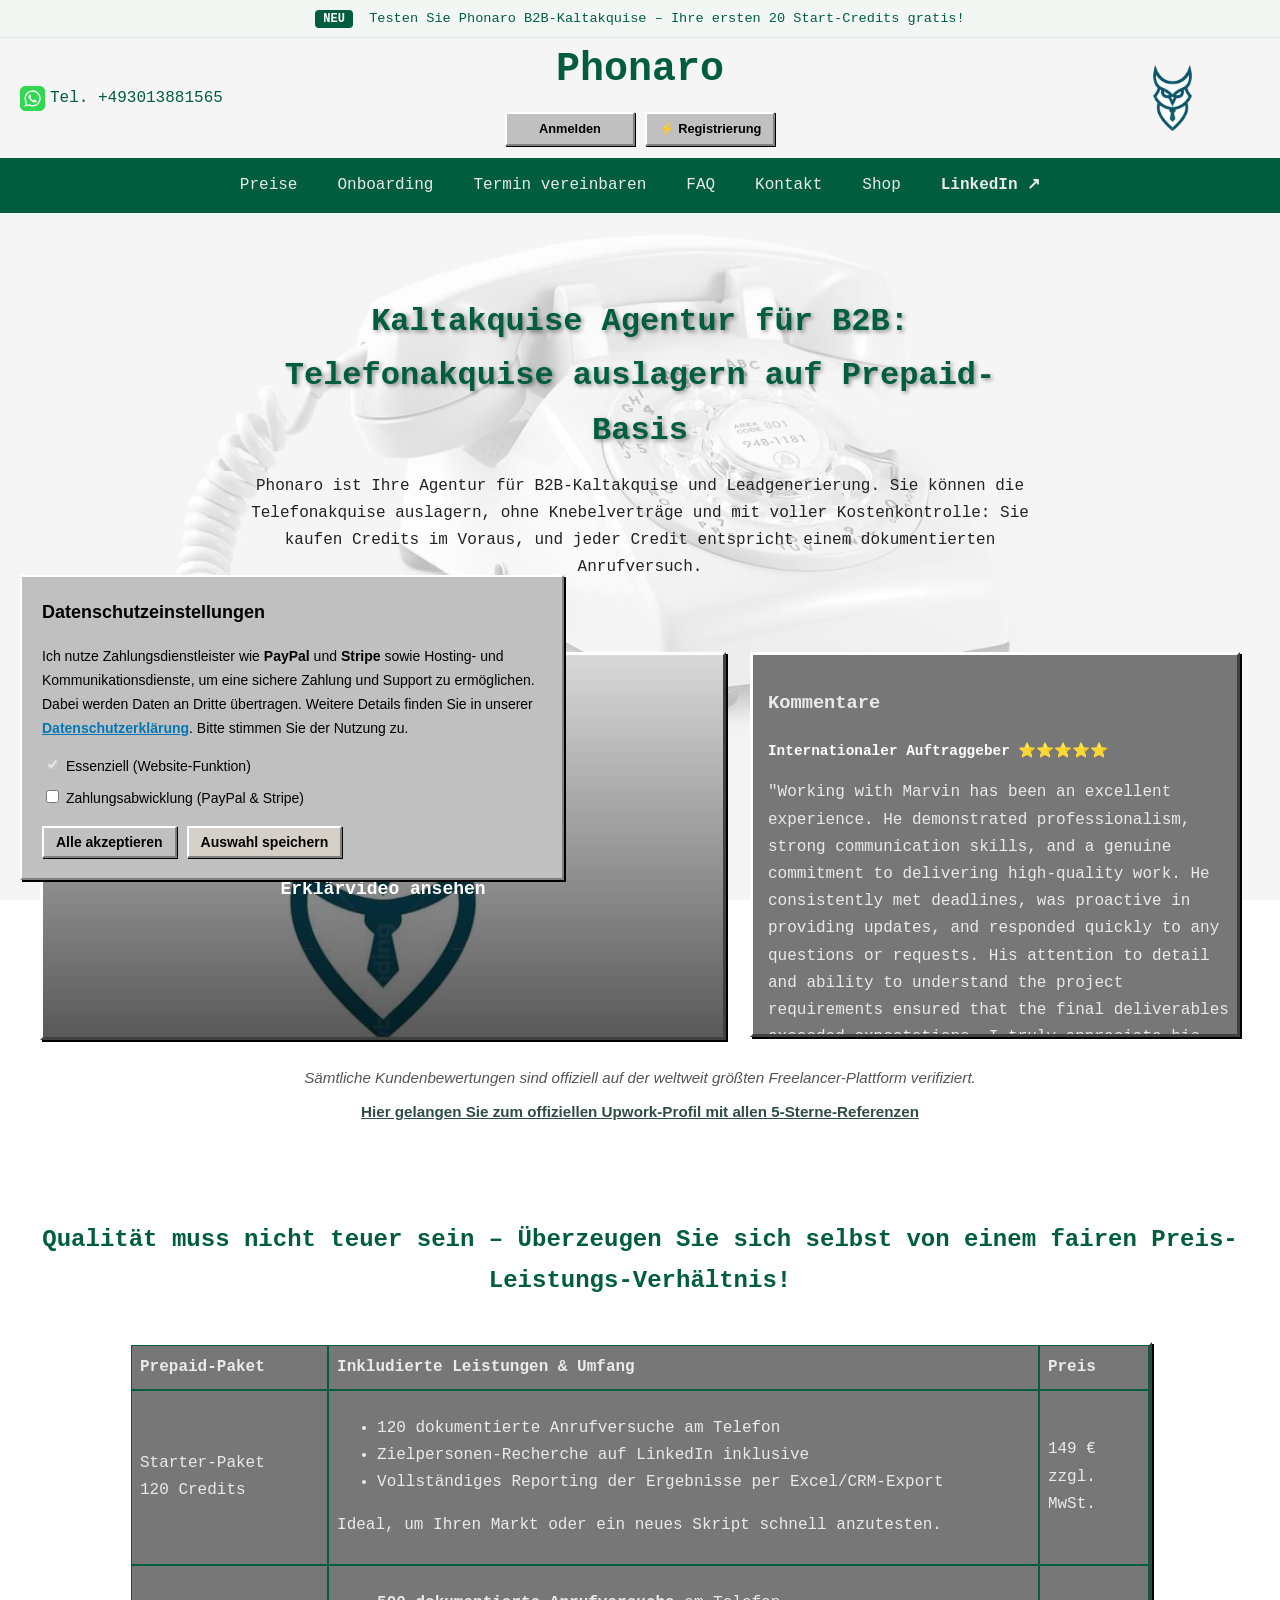
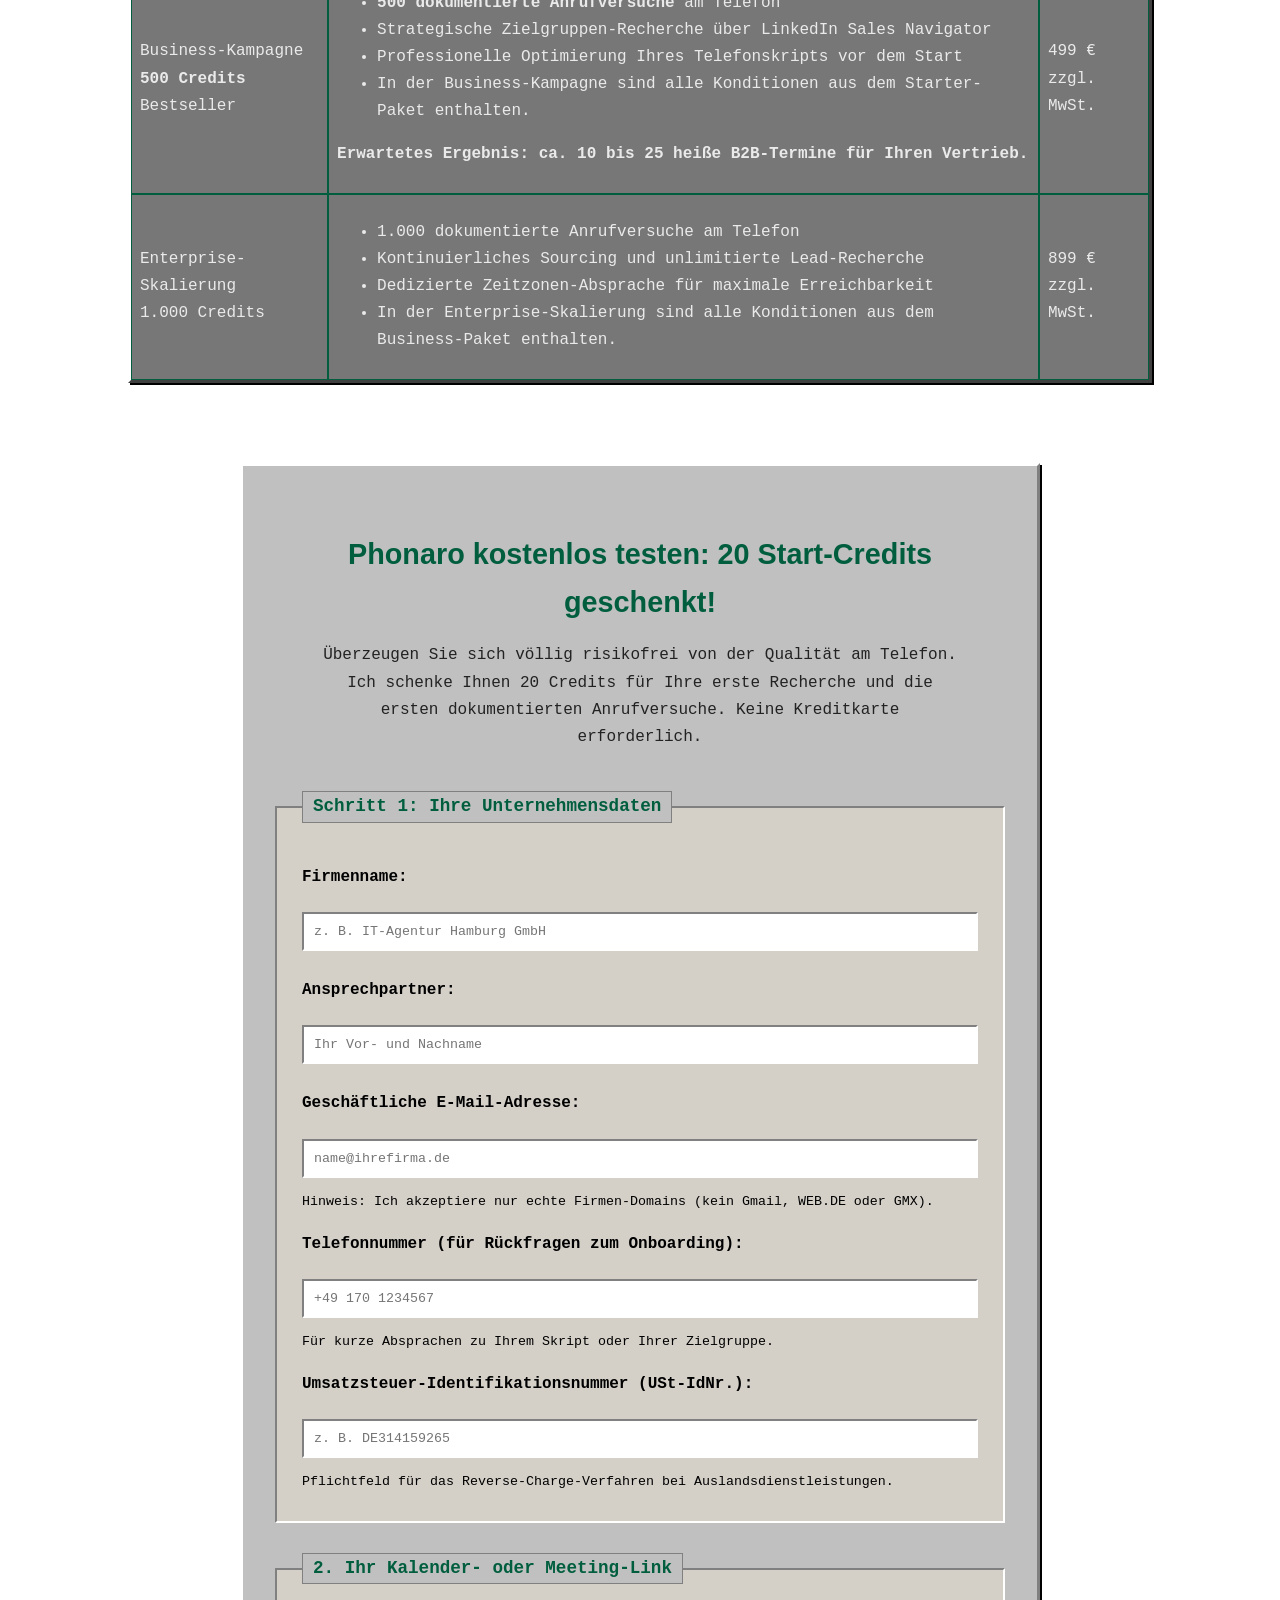
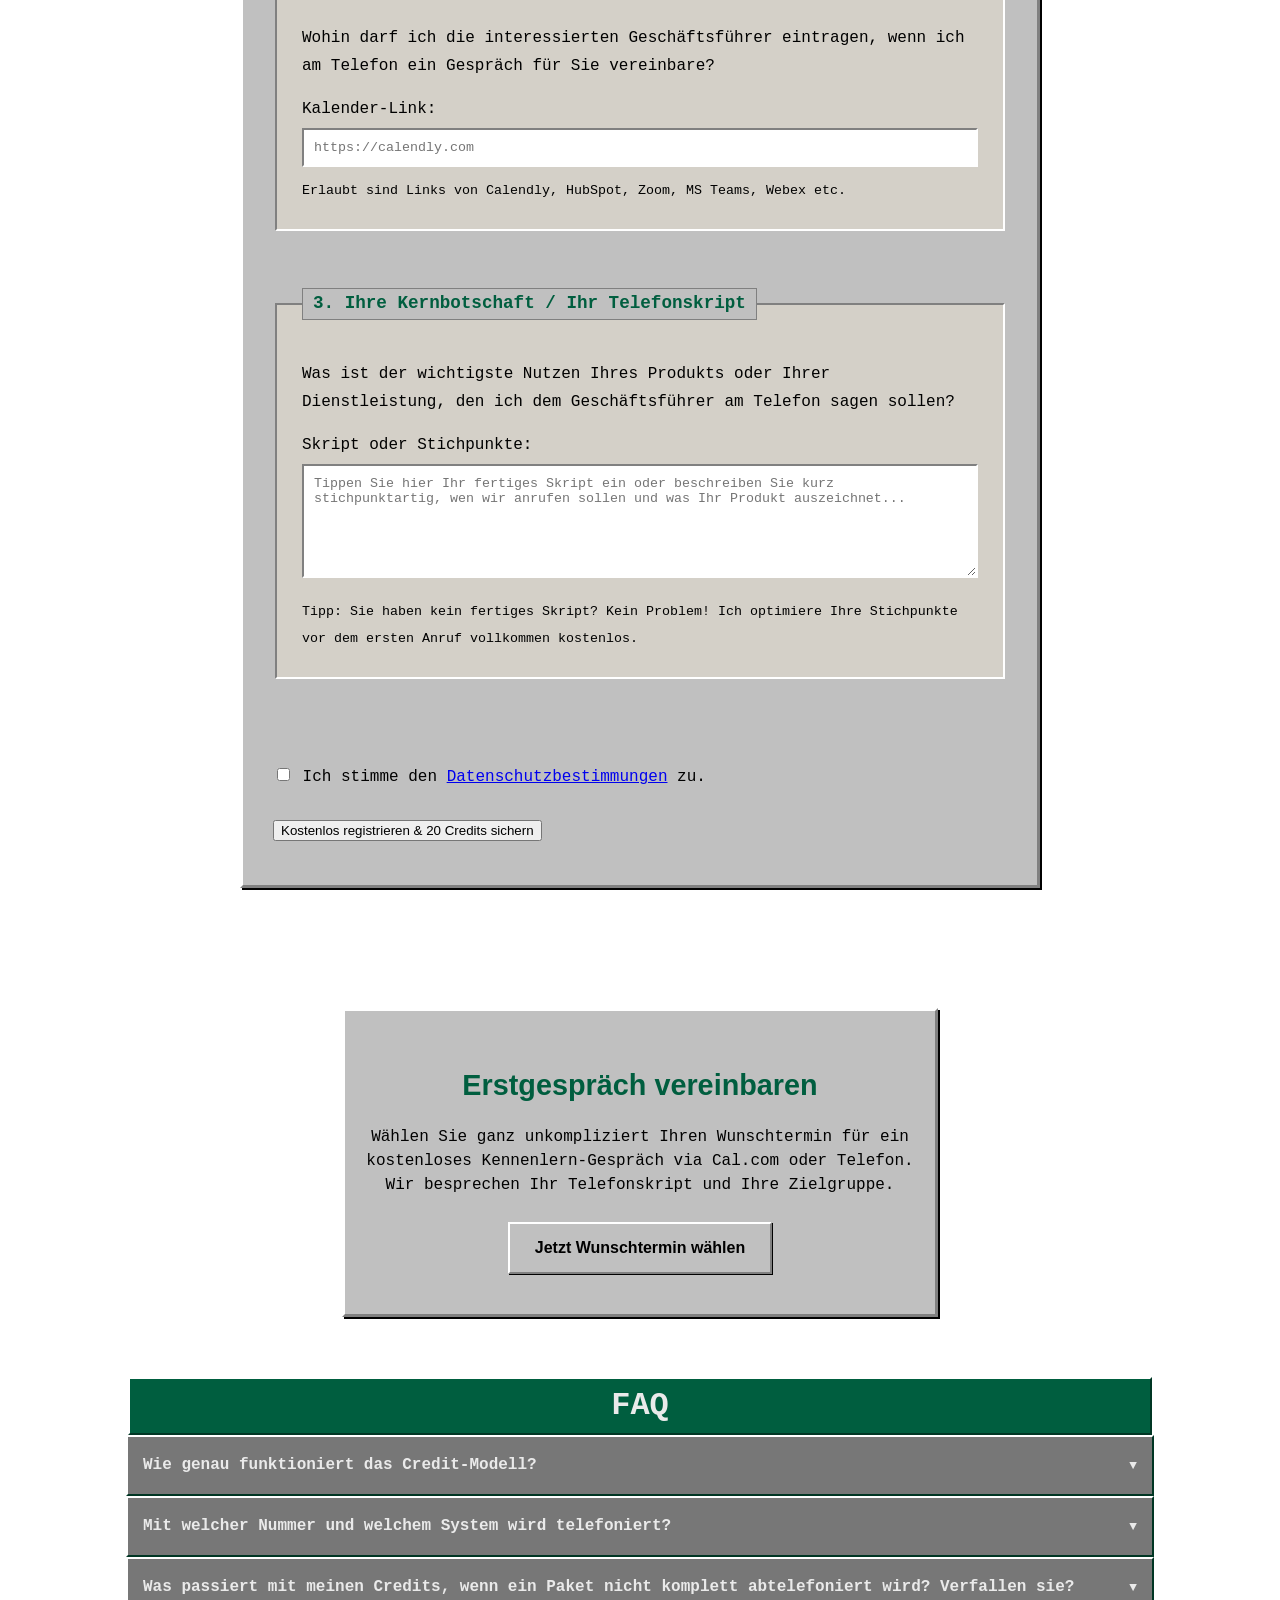
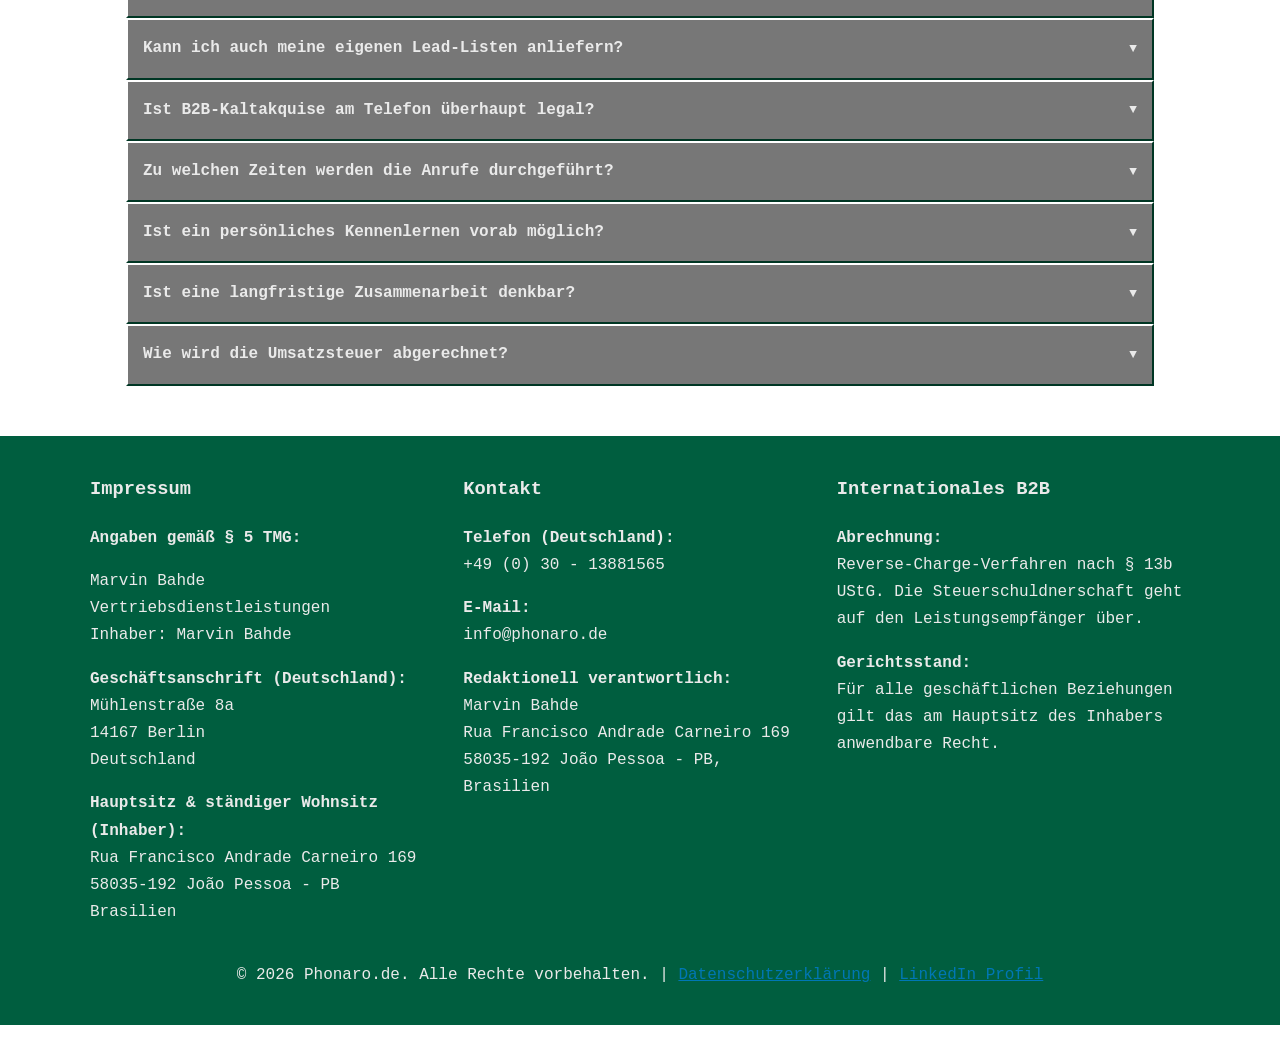
==== commit 256dc1c2: "SEO optimized" ====
--- a/index.html
+++ b/index.html
@@ -89,8 +89,11 @@
     </nav>
 
         <div class="vollbild-div">
-        <h1 class="farbiger-text">B2B Kaltakquise professionell auslagern – Ihre Leadgenerierungs-Agentur auf Prepaid-Basis</h1>
-      </div>    
+        <h1 class="farbiger-text">Kaltakquise Agentur für B2B: Telefonakquise auslagern auf Prepaid-Basis</h1>
+         <p class="intro-text">
+       Phonaro ist Ihre Agentur für B2B-Kaltakquise und Leadgenerierung. Sie können die Telefonakquise auslagern, ohne Knebelverträge und mit voller Kostenkontrolle: Sie kaufen Credits im Voraus, und jeder Credit entspricht einem dokumentierten Anrufversuch.
+         </p>
+        </div> 
    
 
 <div class="video-kommentar-bereich">
--- a/css/styles.css
+++ b/css/styles.css
@@ -216,6 +216,14 @@
     text-shadow: 2px 2px 4px rgba(0, 0, 0, 0.4); 
     max-width: 800px;
     margin-bottom: 0;
+}
+
+.intro-text {
+    color: #222222;
+    text-align: center;
+    max-width: 800px;
+    margin: 15px 0 0 0;
+    font-size: 1rem;
 }
 
 /* ==========================================
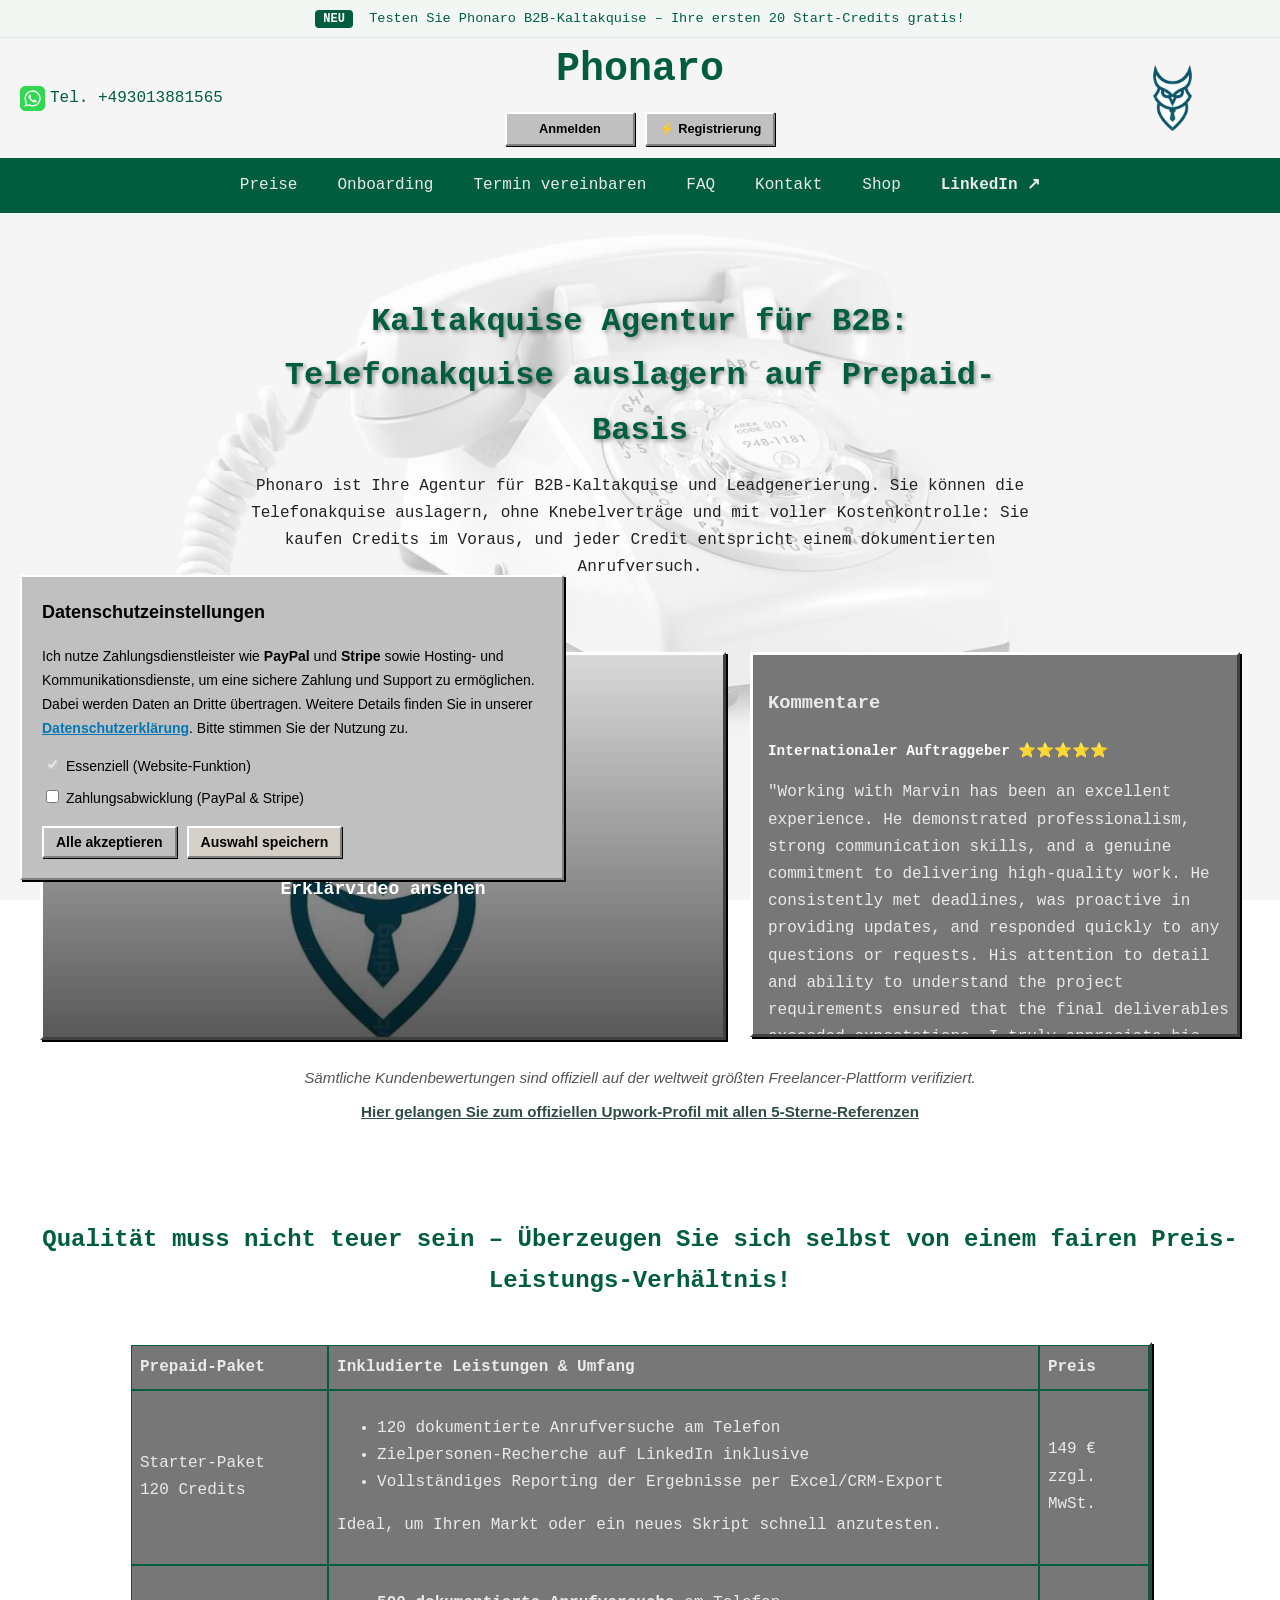
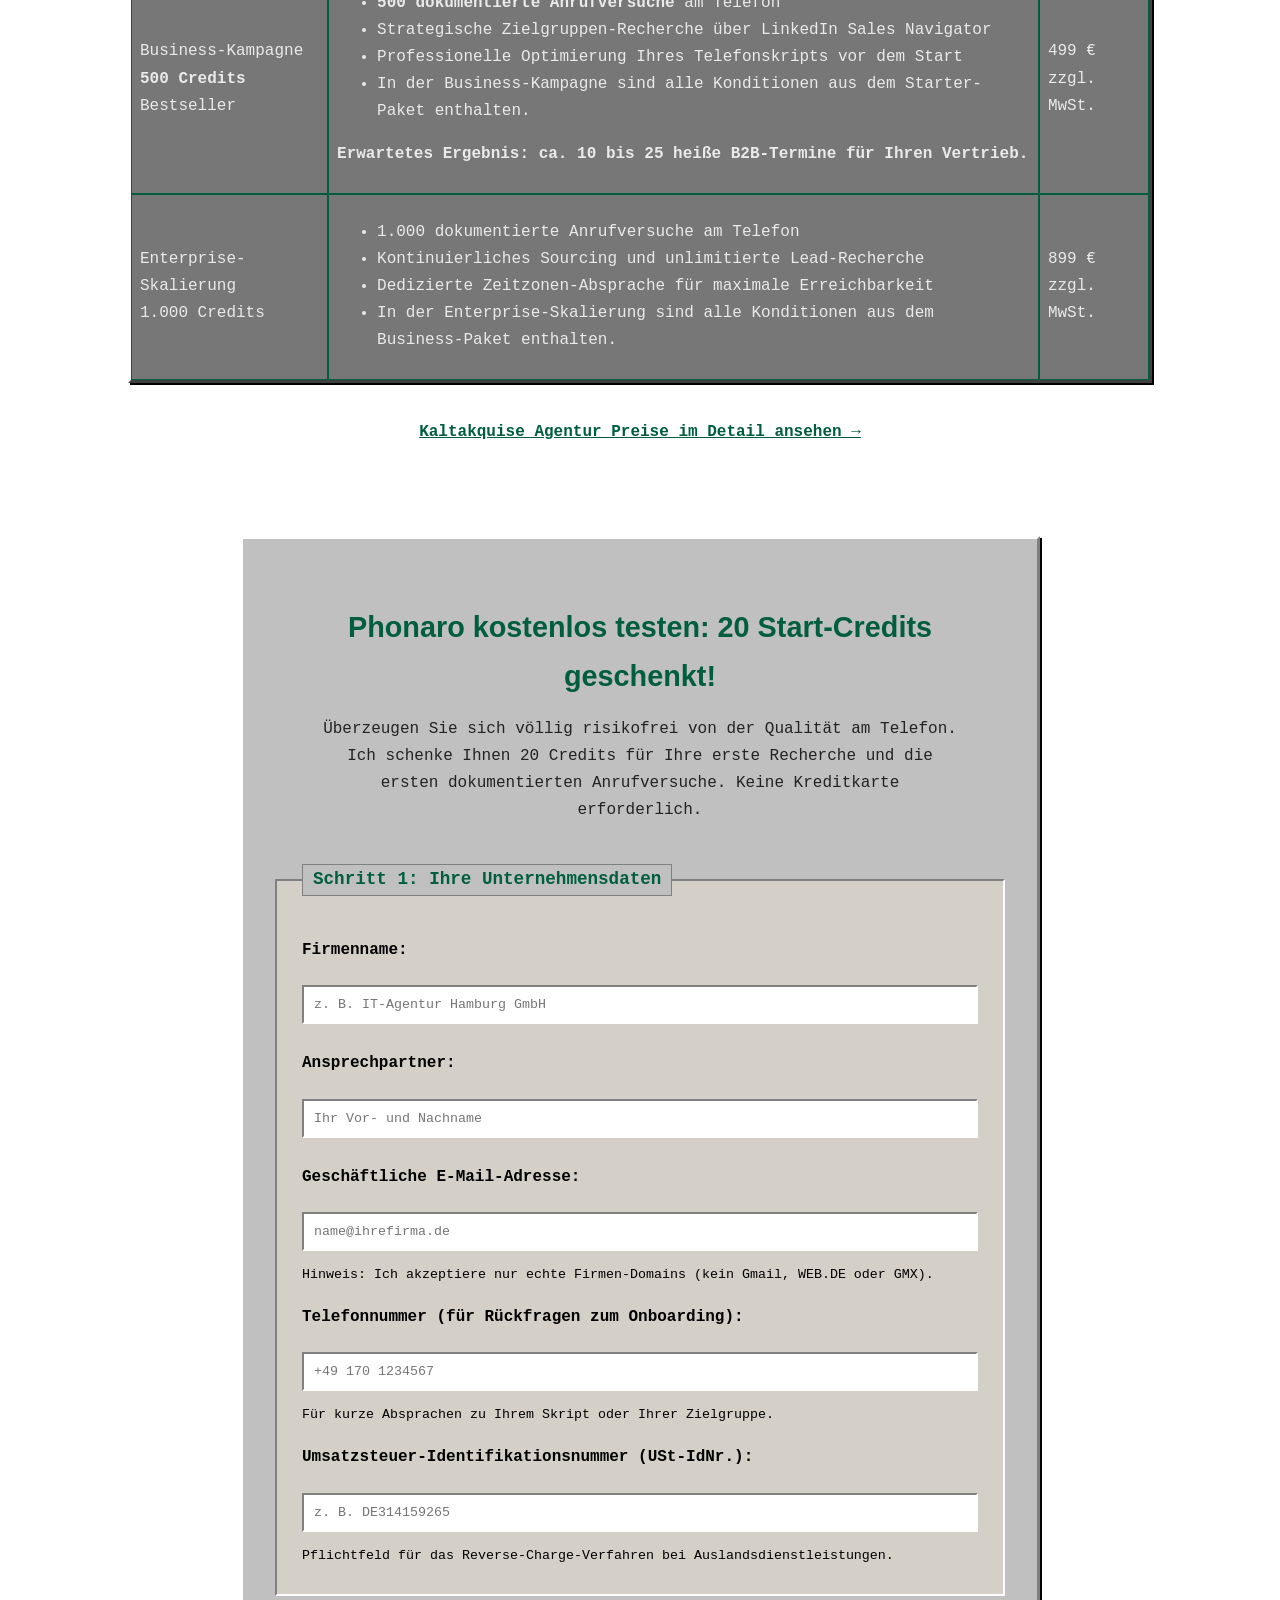
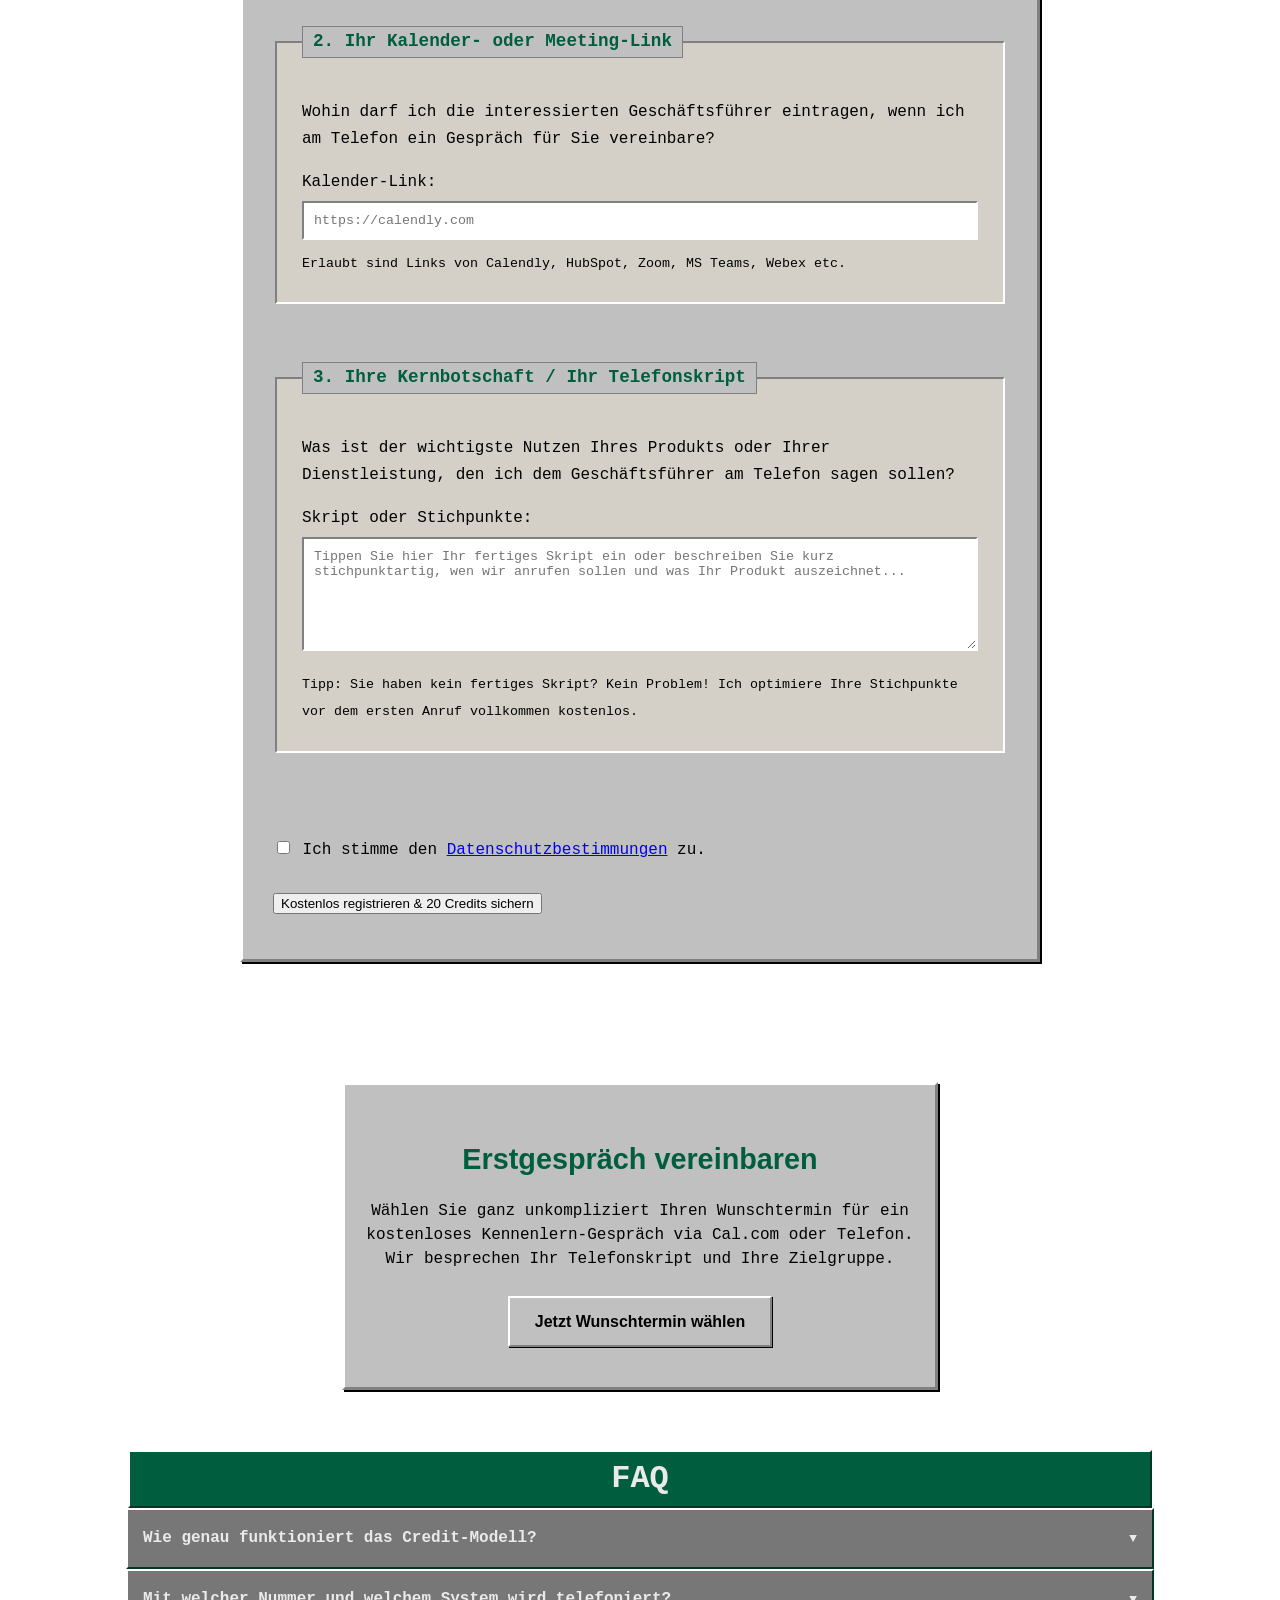
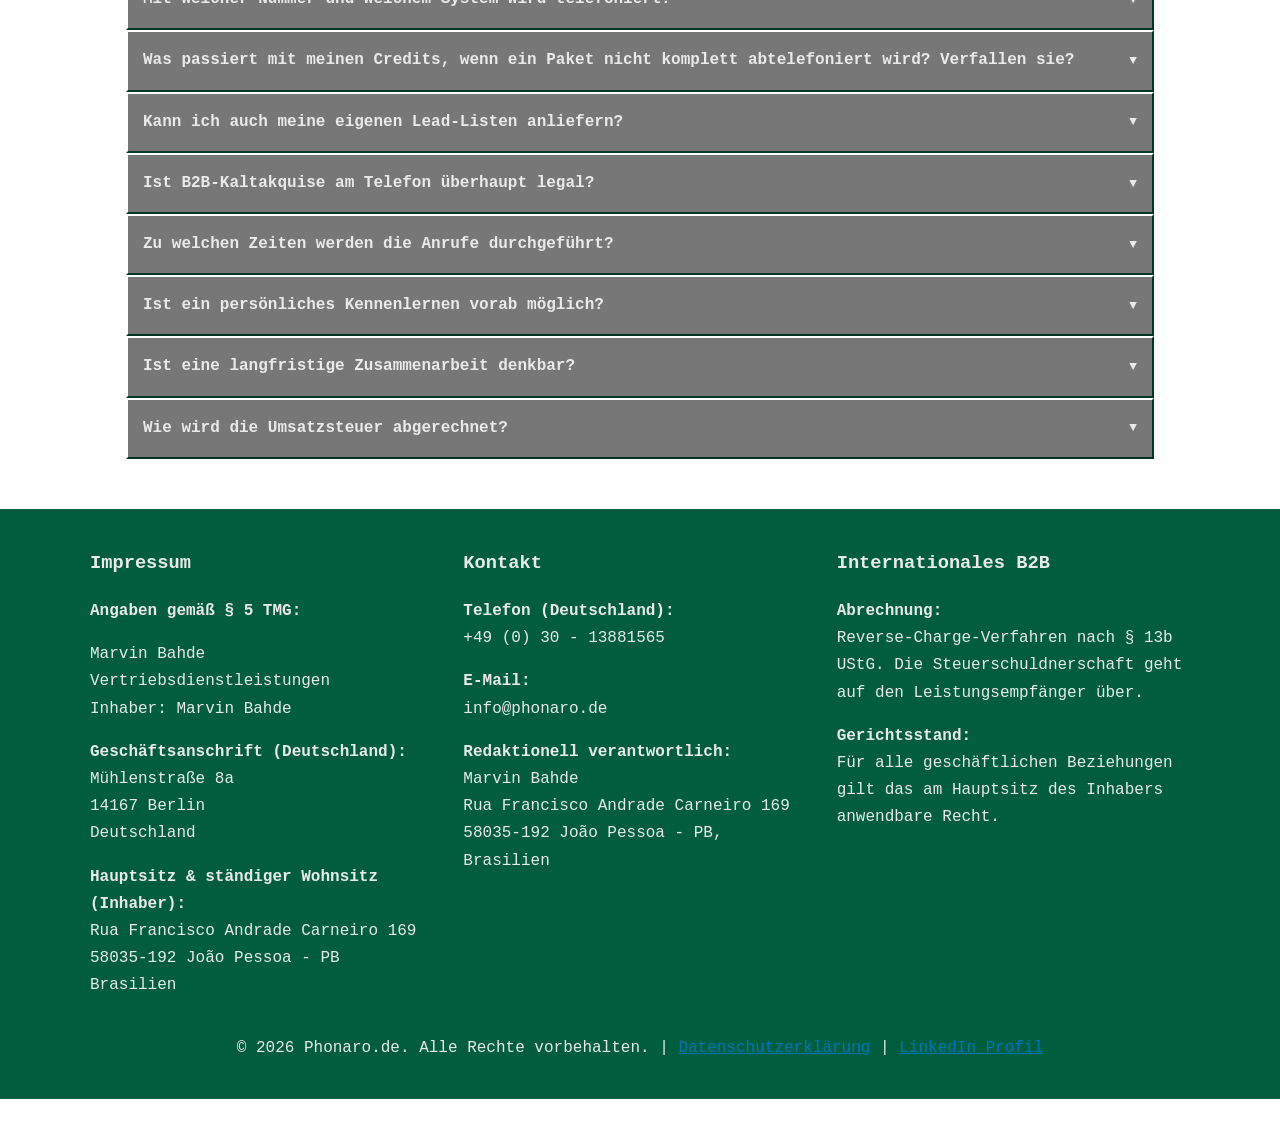
==== commit f76eb236: "SEO optimized | Unterseite added" ====
--- a/index.html
+++ b/index.html
@@ -243,6 +243,8 @@
         </tbody>
     </table>
 </div>
+
+<p style="text-align: center; margin-bottom: 30px;"><a href="/kaltakquise-agentur-preise.html" style="color: #005e3f; font-weight: bold;">Kaltakquise Agentur Preise im Detail ansehen →</a></p>
 
 <section id="kontoanker"> </section>
 
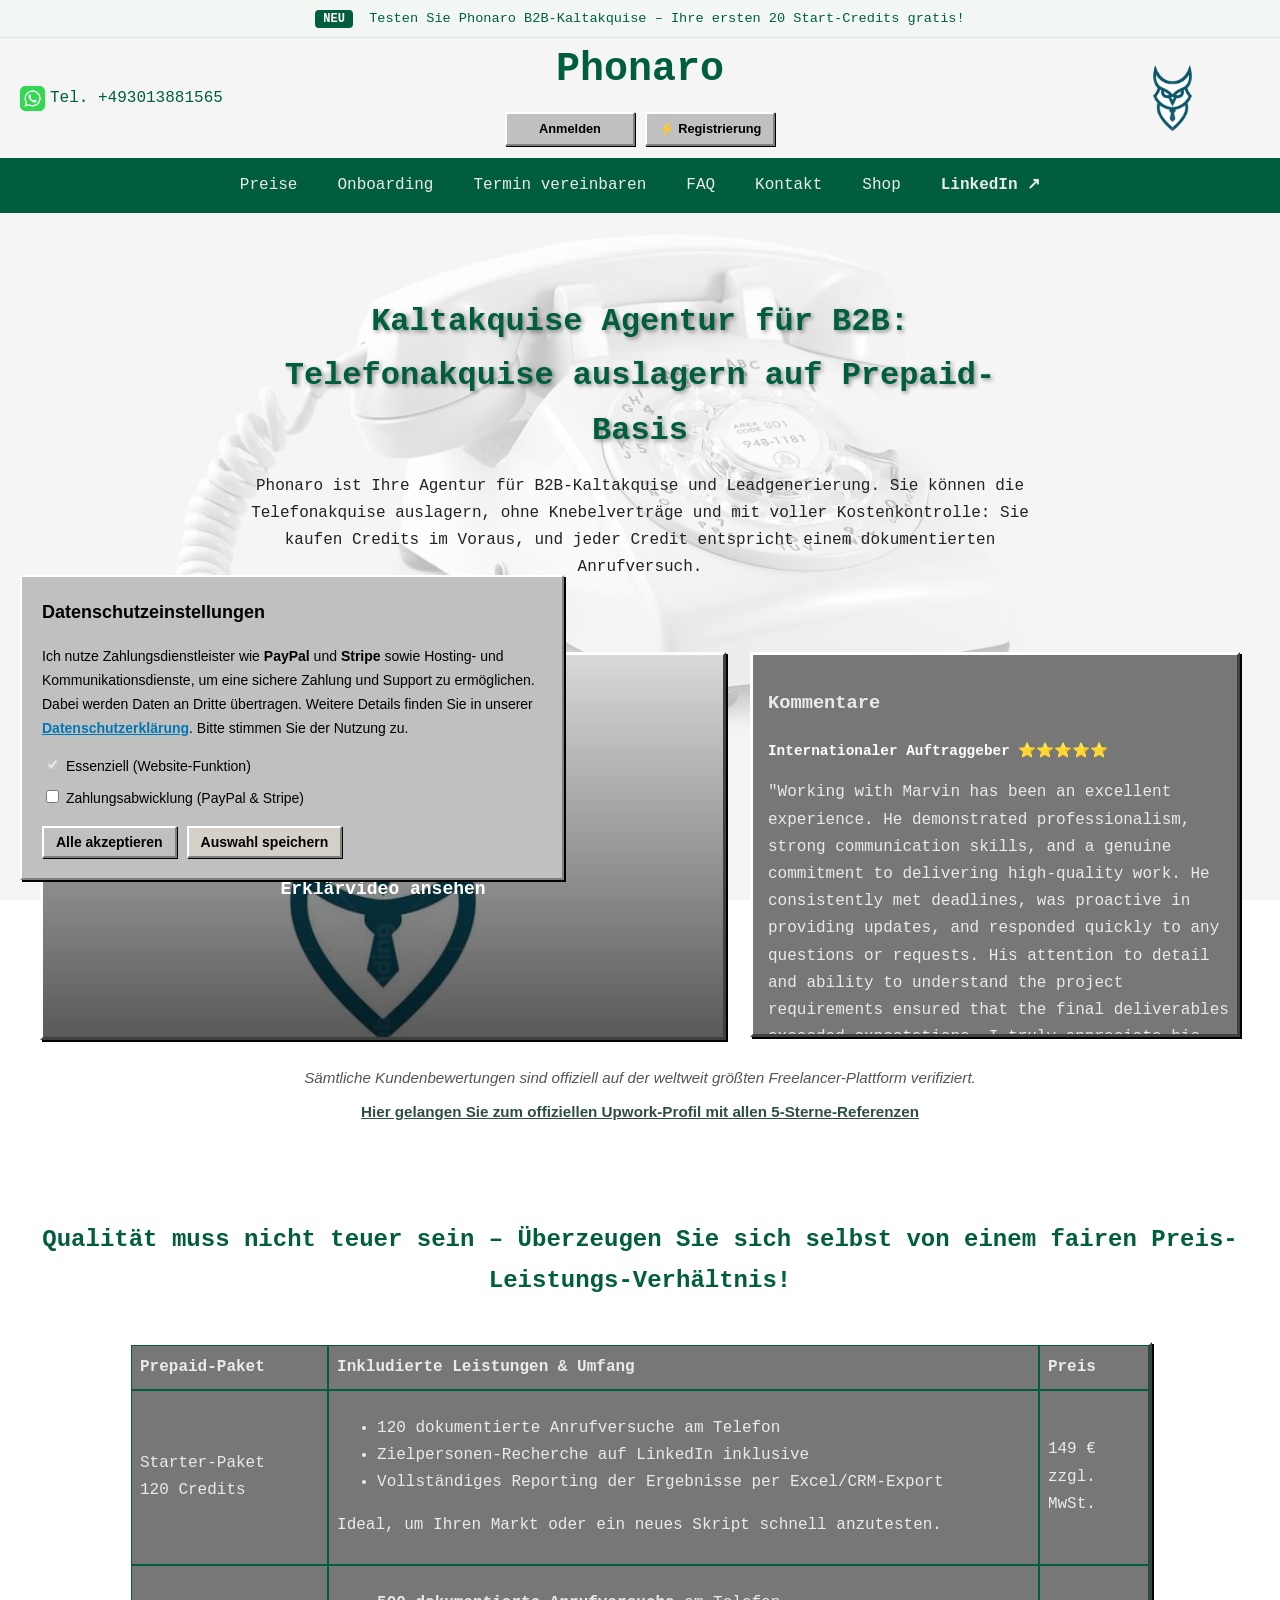
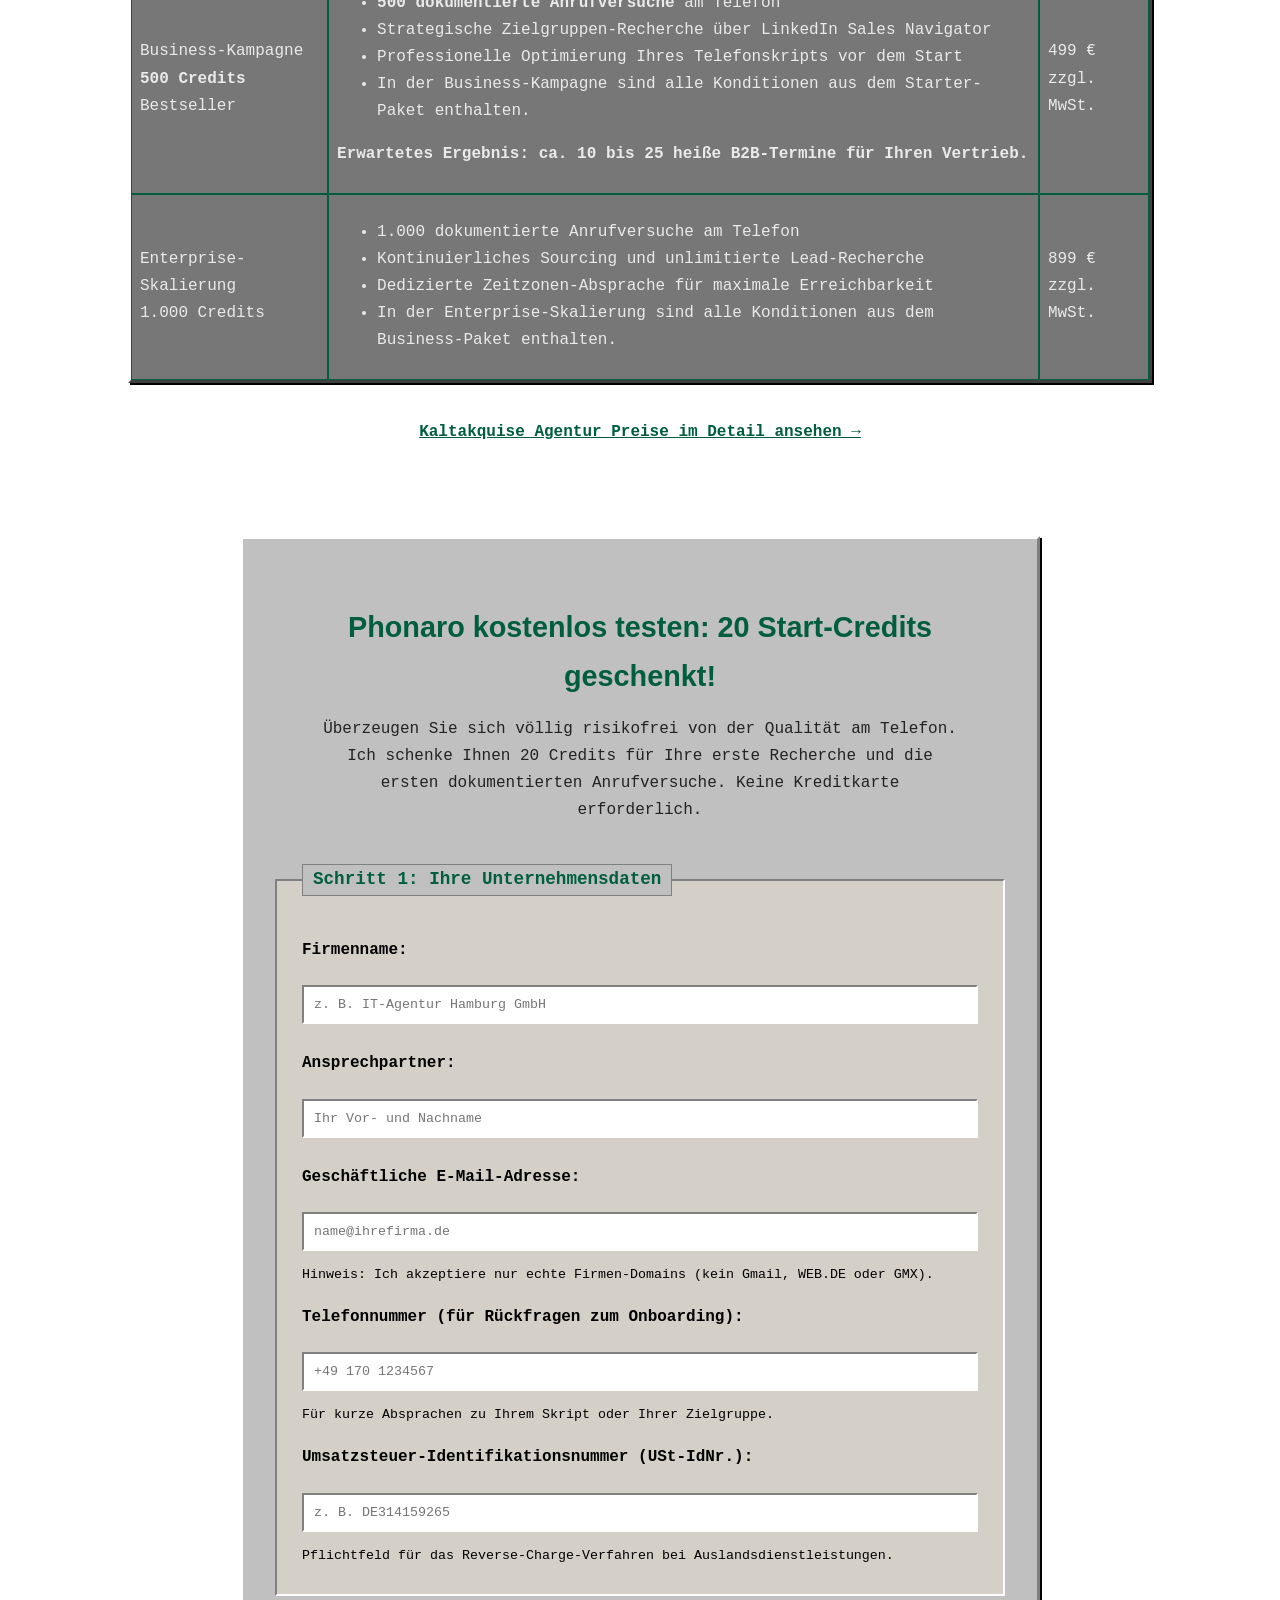
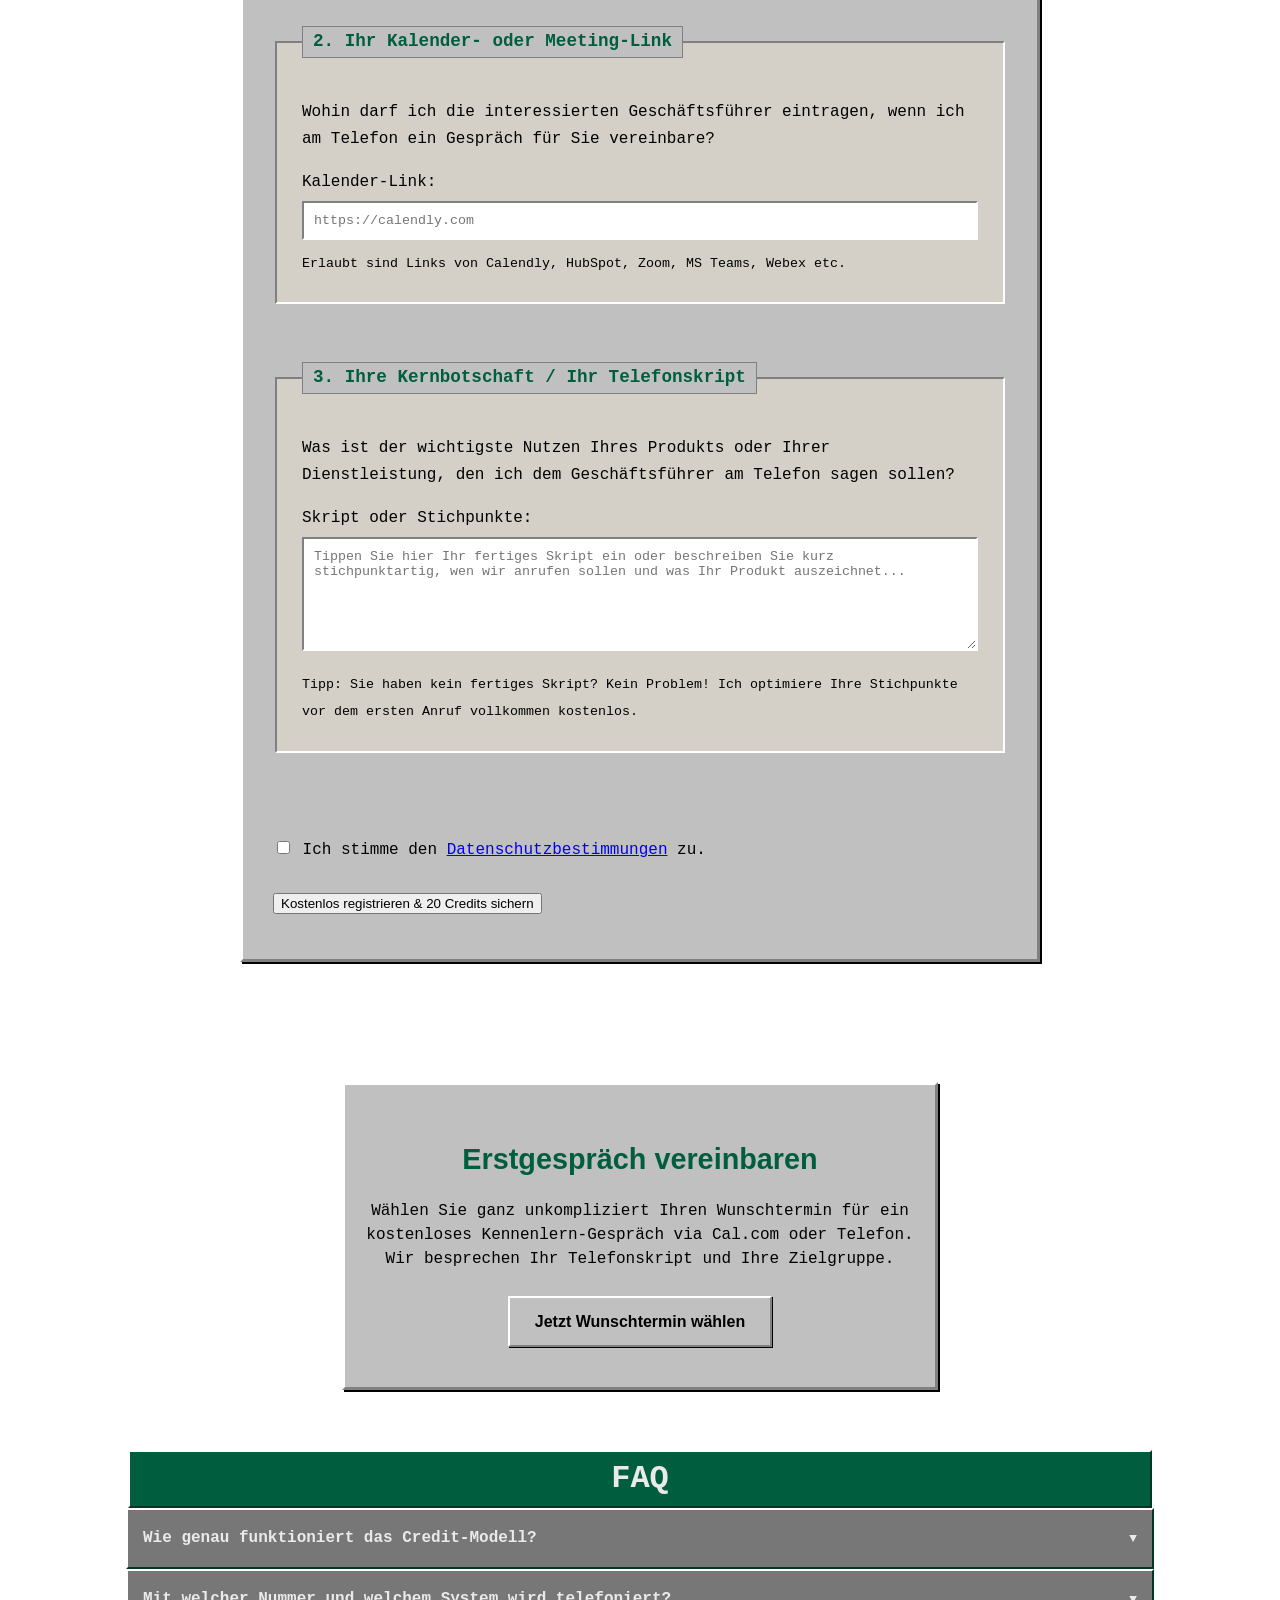
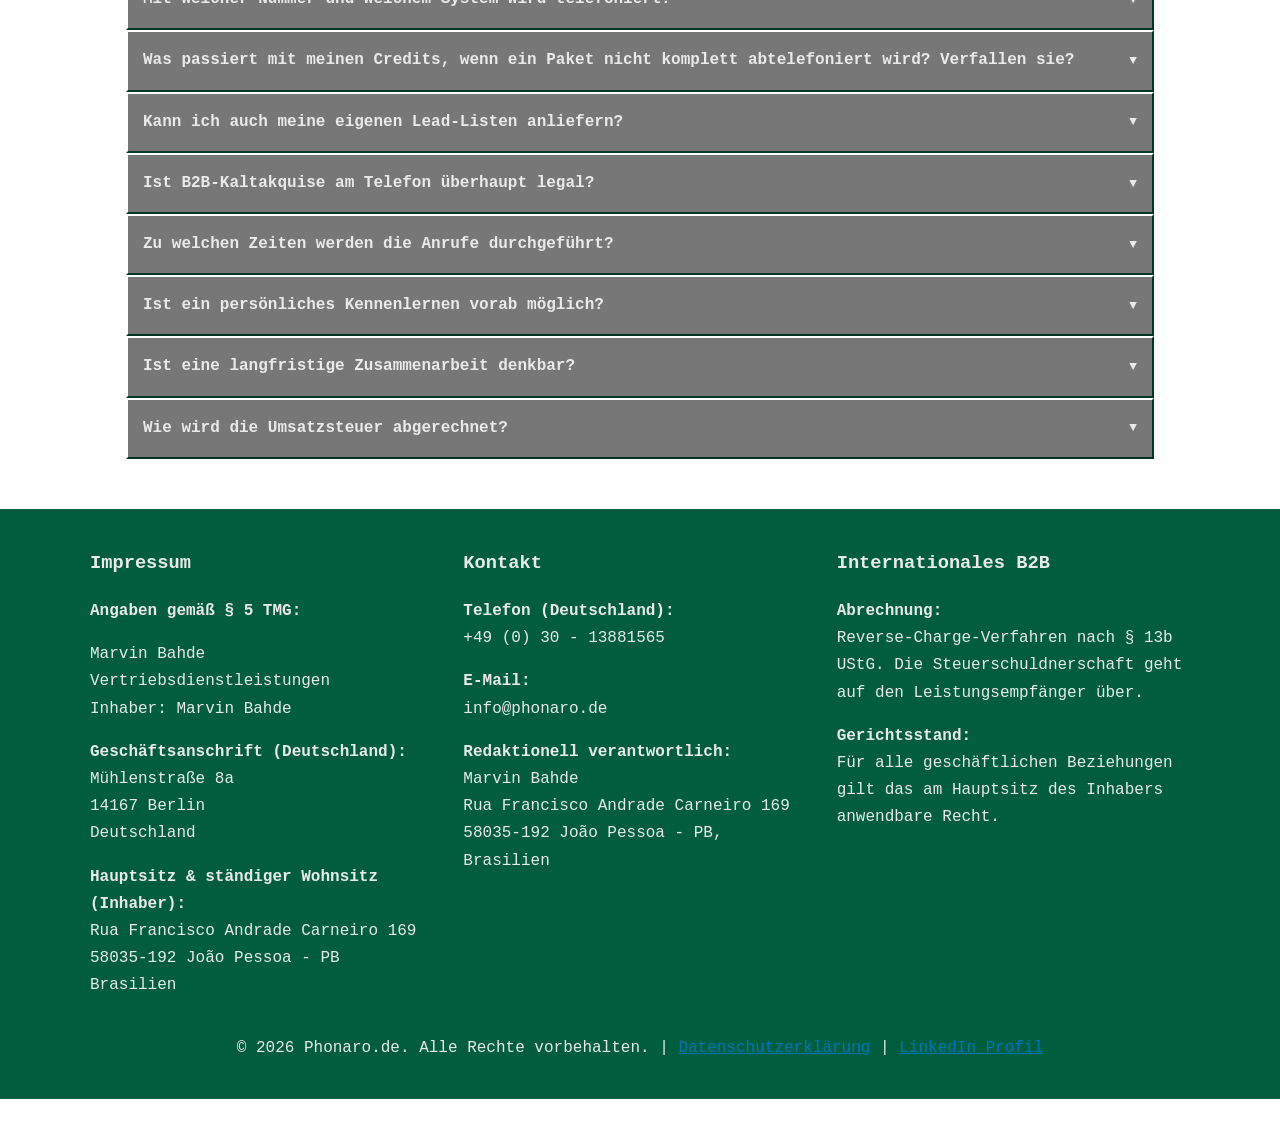
==== commit 6af39f98: "Datenschutz added" ====
--- a/index.html
+++ b/index.html
@@ -106,6 +106,7 @@
         <span class="play-kreis"></span>
         <span class="play-text">Erklärvideo ansehen</span>
       </button>
+      <p style="font-size: 0.8rem; margin: 6px 0 0 0;">Mit dem Abspielen wird eine Verbindung zu YouTube hergestellt und Daten werden übertragen. <a href="datenschutz.html#youtube" style="color: #005e3f;">Details</a></p>
     </div>
   </div>
 
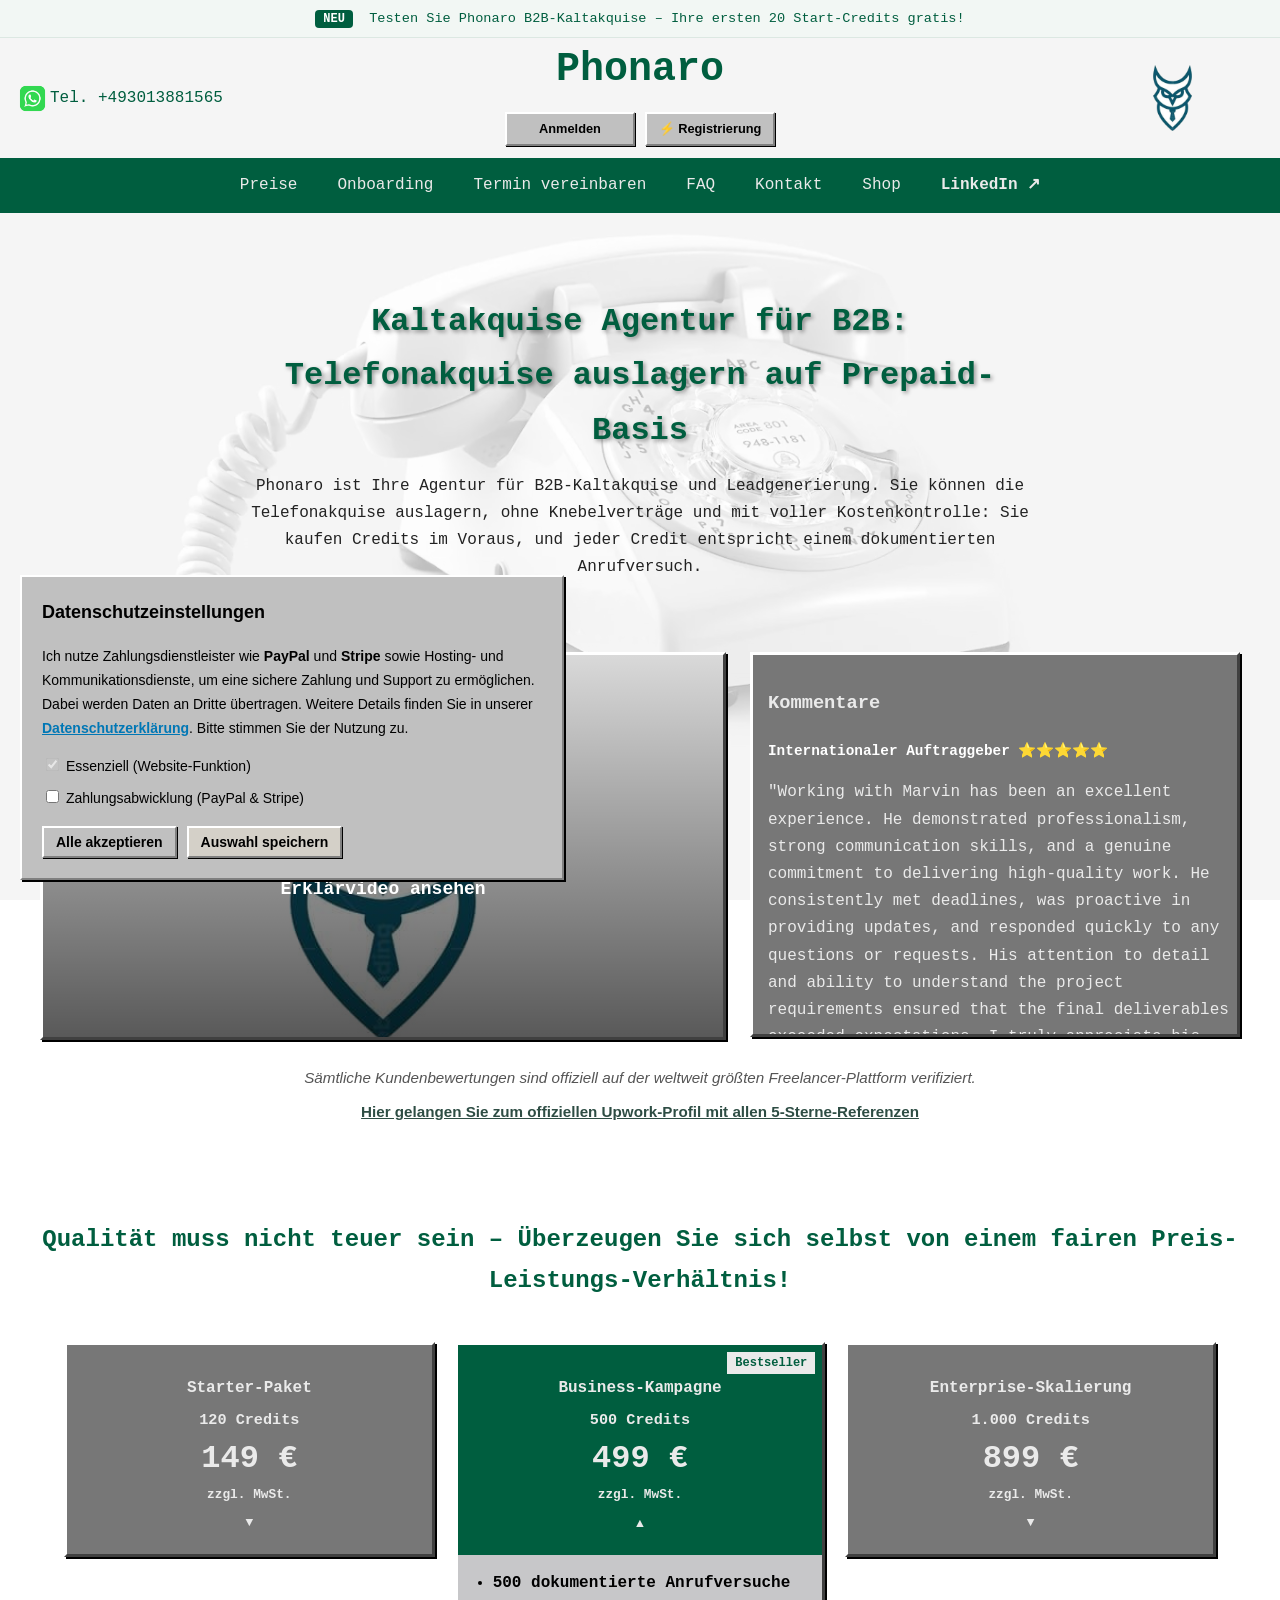
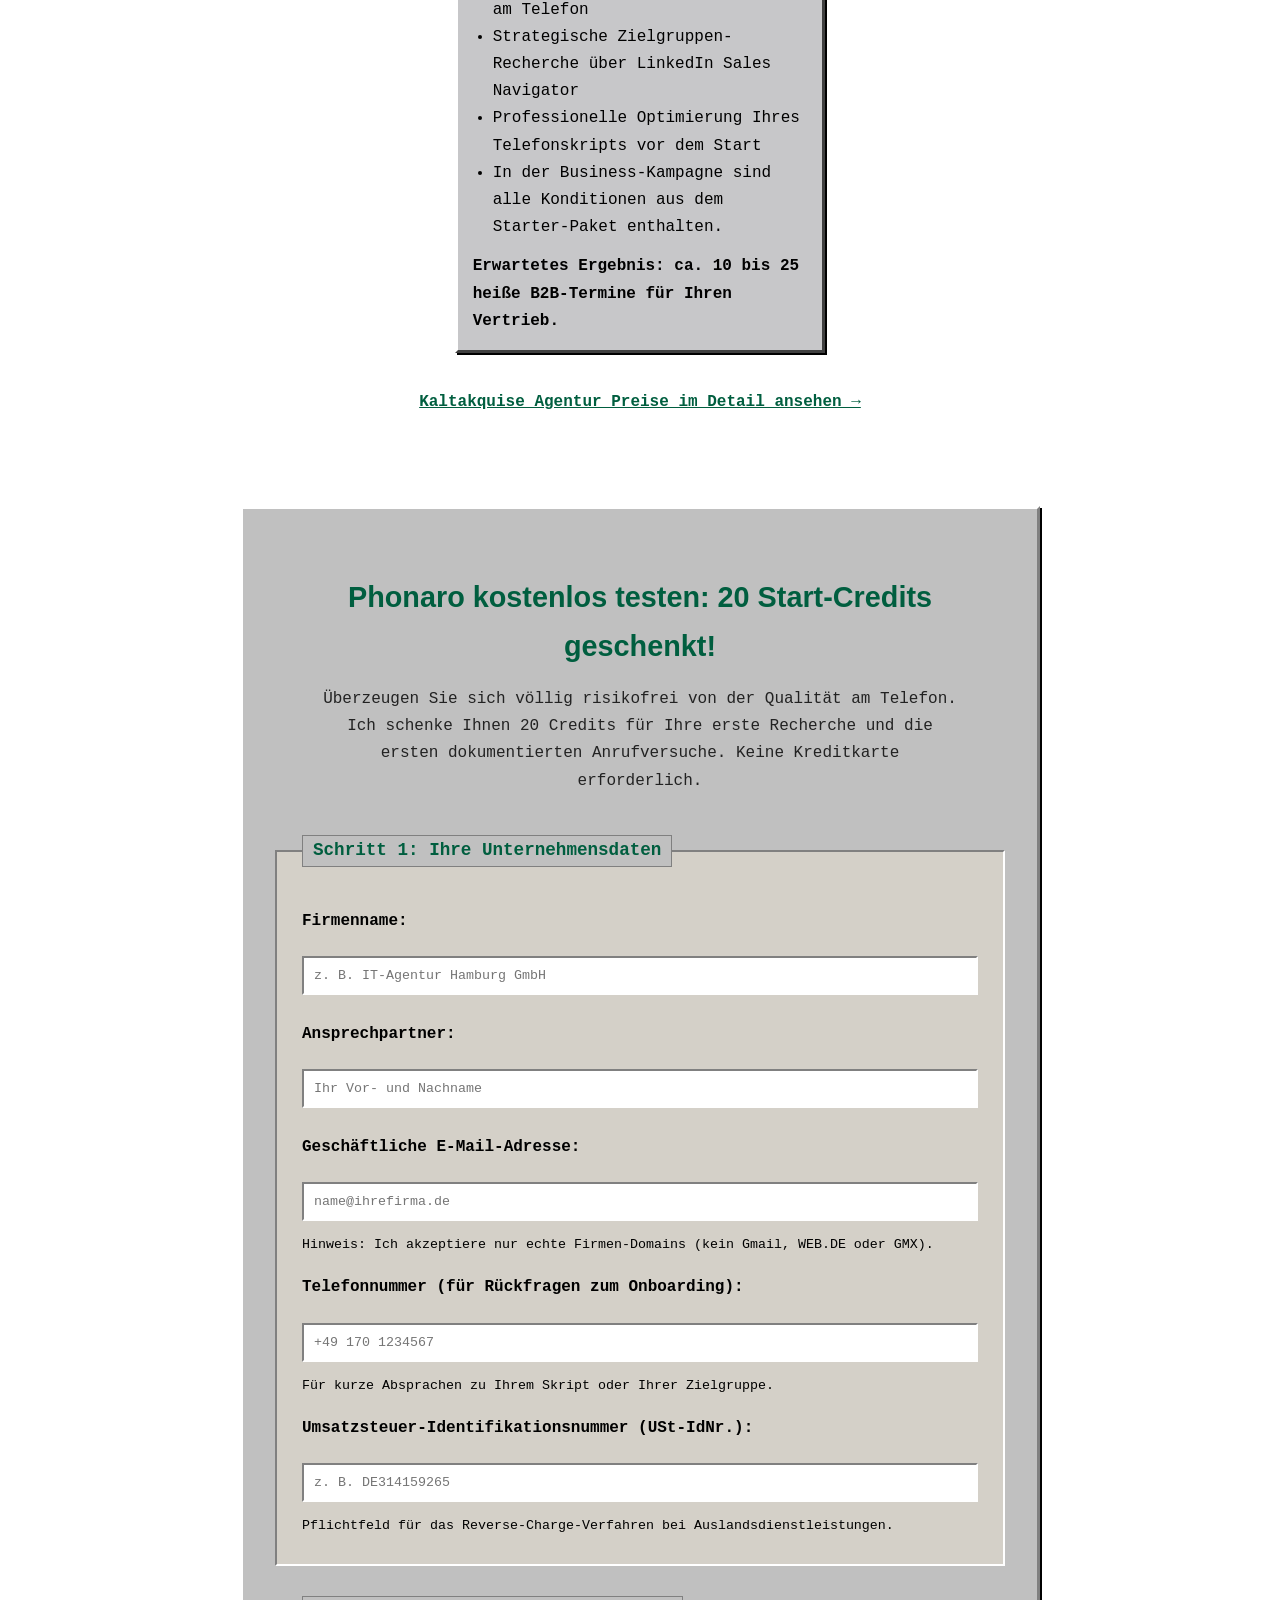
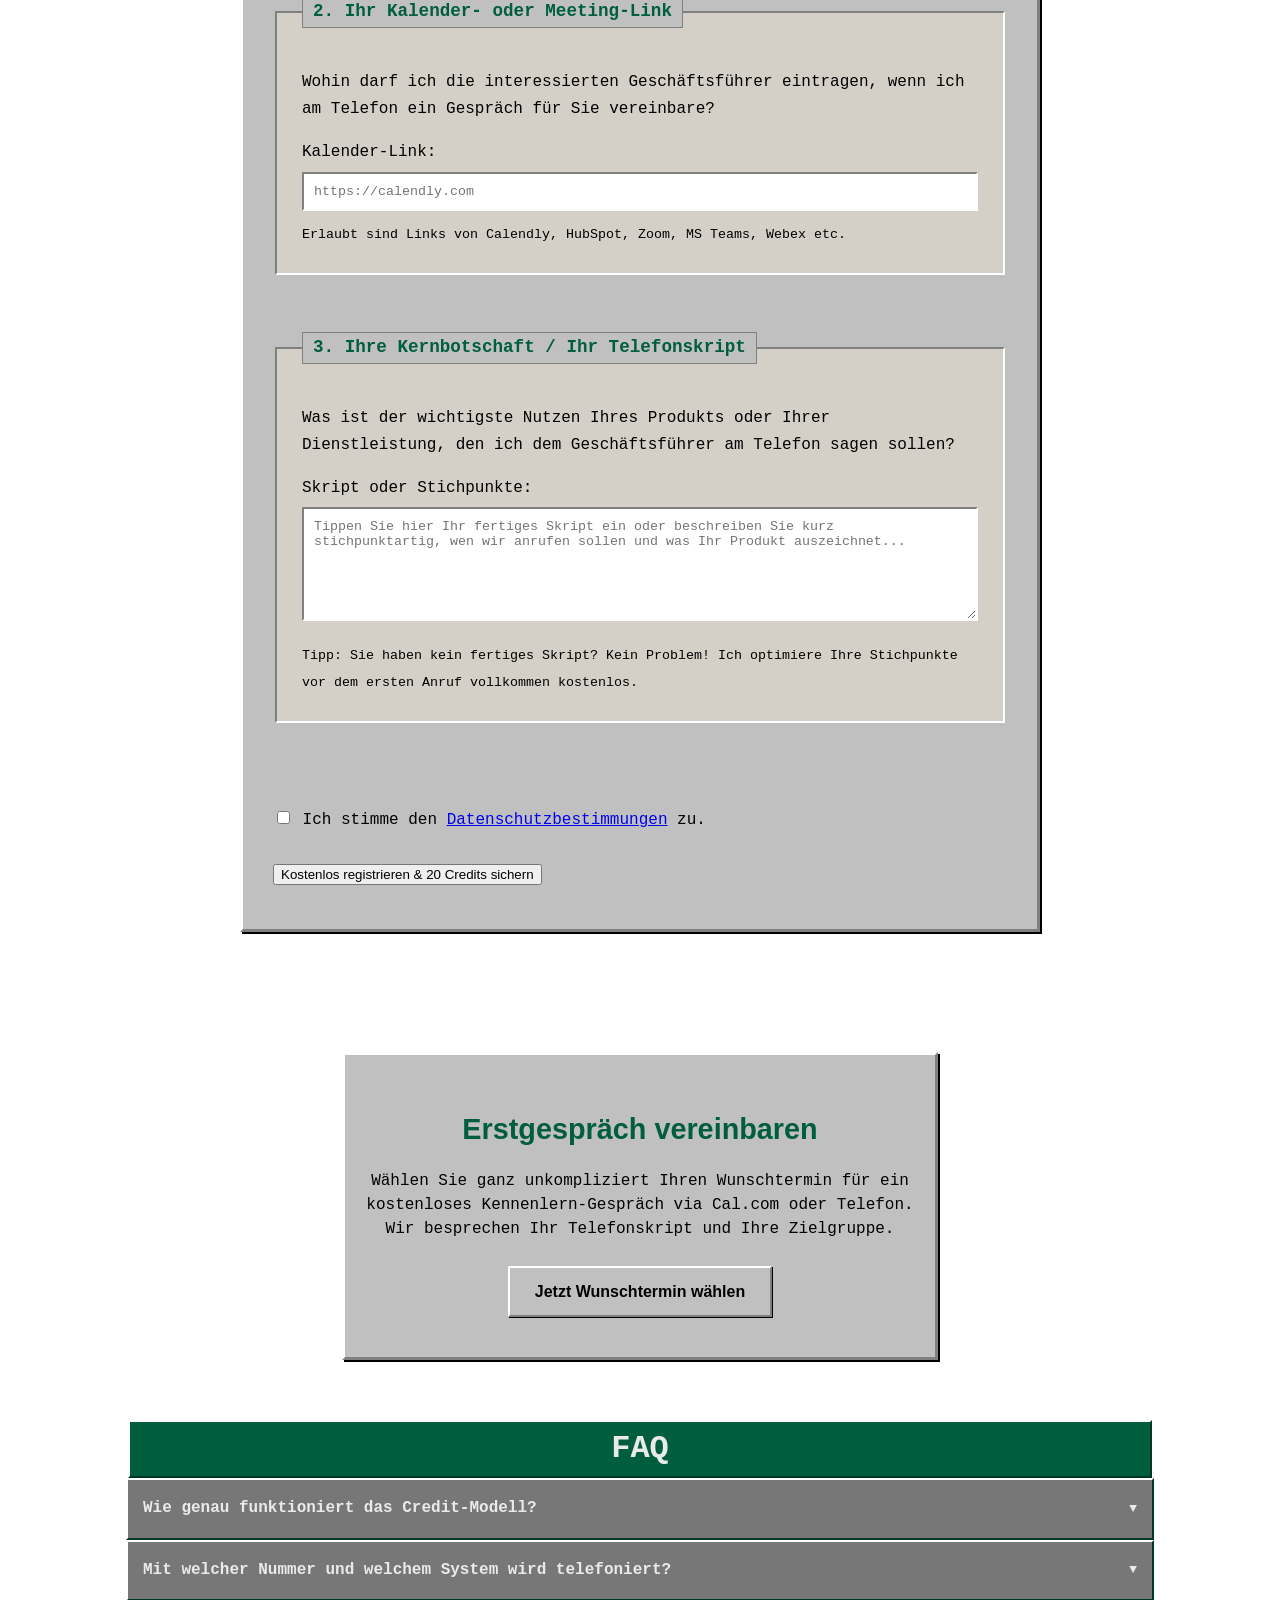
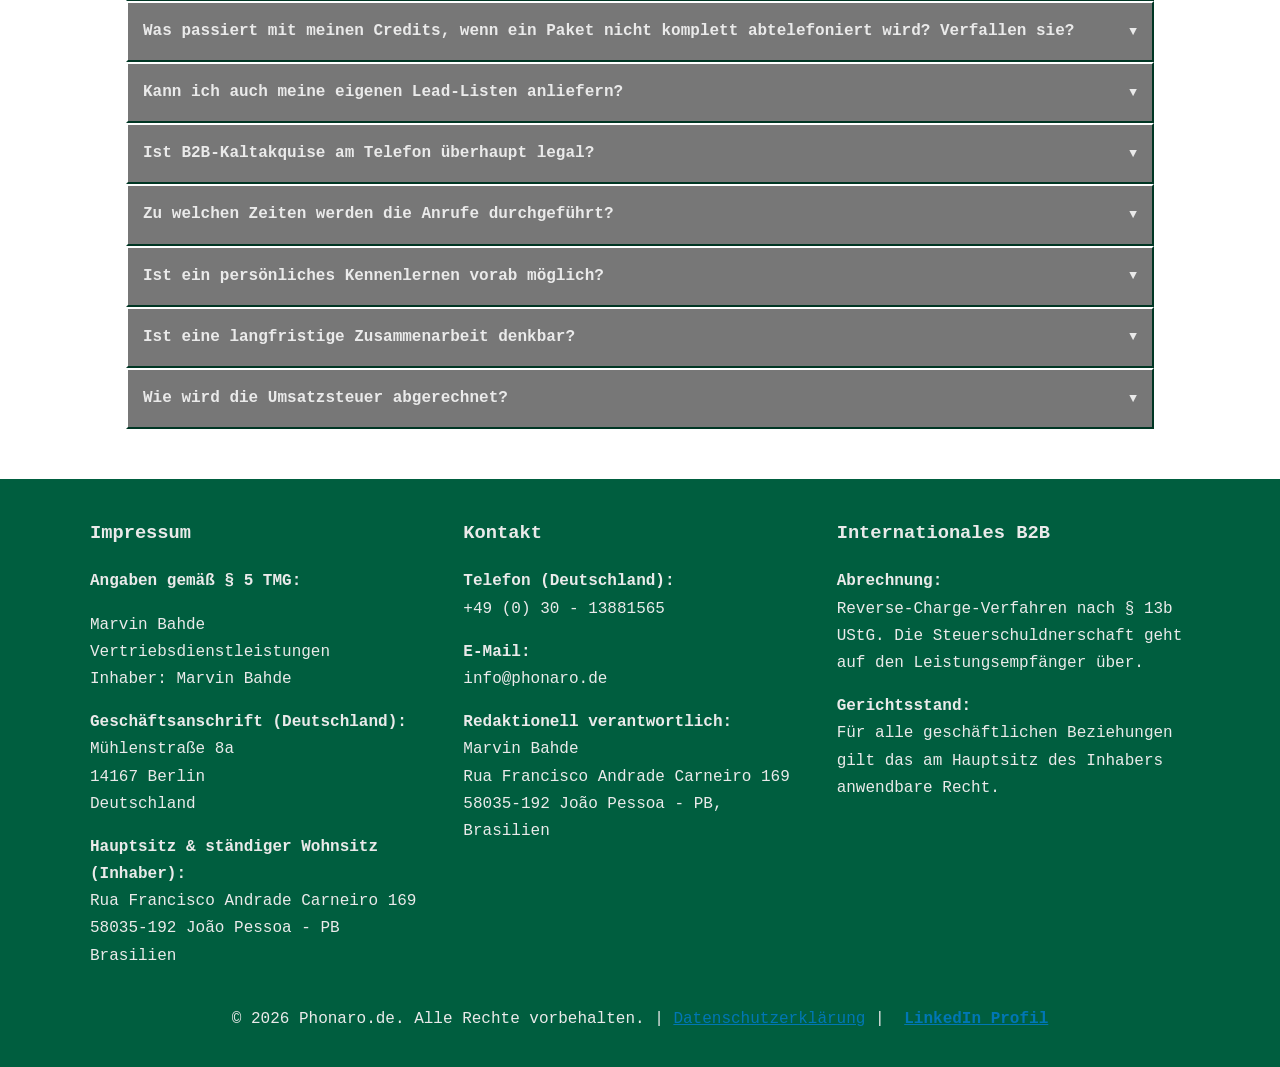
==== commit 64db06f2: "Preistabelle new style" ====
--- a/index.html
+++ b/index.html
@@ -9,6 +9,7 @@
 
      <!-- HIER DIE NEUE META-DESCRIPTION EINFÜGEN -->
     <meta name="description" content="B2B Kaltakquise & Leadgenerierung ohne Knebelverträge. Nutzen Sie unser transparentes Prepaid-Credit-Modell. Jetzt 20 Start-Credits gratis sichern! ➔">
+    <link rel="canonical" href="https://www.phonaro.de/">
     <meta name="google-site-verification" content="__86IydHFlertaFIopUzAnGXkdJ4Vb9aBFICUymuGpg" />
     <link rel="stylesheet" href="css/styles.css"> <!-- Verlinkt die CSS-Datei -->
     <!-- Cal element-click embed code begins -->
@@ -171,79 +172,67 @@
     
    <!-- Die neue Phonaro-Preistabelle -->
 <div class="tableContainer">
-    <table border="1">
-        <thead>
-            <tr>
-                <th>Prepaid-Paket</th>
-                <th>Inkludierte Leistungen & Umfang</th>
-                <th>Preis</th>
-            </tr>
-        </thead>
-        <tbody>
-            <!-- Zeile 1: Starter -->
-            <tr>
-                <td>
-                    Starter-Paket<br>
-                    <span>120 Credits</span>
-                </td>
-                <td>
-                    <ul>
-                        <li>120 dokumentierte Anrufversuche am Telefon</li>
-                        <li>Zielpersonen-Recherche auf LinkedIn inklusive</li>
-                        <li>Vollständiges Reporting der Ergebnisse per Excel/CRM-Export</li>
-                    </ul>
-                    <p>Ideal, um Ihren Markt oder ein neues Skript schnell anzutesten.</p>
-                </td>
-                <td>
-                    149 €<br>
-                    <span>zzgl. MwSt.</span>
-                </td>
-            </tr>
-
-            <!-- Zeile 2: Business (Bestseller) -->
-            <tr class="bestsellerRow">
-                <td>
-                    Business-Kampagne<br>
-                    <strong>500 Credits</strong><br>
-                    <span class="badge">Bestseller</span>
-                </td>
-                <td>
-                    <ul>
-                       <li><strong>500 dokumentierte Anrufversuche</strong> am Telefon</li>
-                        <li>Strategische Zielgruppen-Recherche über LinkedIn Sales Navigator</li>
-                        <li>Professionelle Optimierung Ihres Telefonskripts vor dem Start</li>
-                        <li>In der Business-Kampagne sind alle Konditionen aus dem Starter-Paket enthalten.</li>
-                    </ul>
-                    <p><strong>Erwartetes Ergebnis: ca. 10 bis 25 heiße B2B-Termine für Ihren Vertrieb.</strong></p>
-                </td>
-                <td>
-                    499 €<br>
-                    <span>zzgl. MwSt.</span>
-                </td>
-            </tr>
-
-            <!-- Zeile 3: Enterprise -->
-            <tr>
-                <td>
-                    Enterprise-Skalierung<br>
-                    <span>1.000 Credits</span>
-                </td>
-                <td>
-                    <ul>
-                       <li>1.000 dokumentierte Anrufversuche am Telefon</li>
-                        <li>Kontinuierliches Sourcing und unlimitierte Lead-Recherche</li>
-                        <li>Dedizierte Zeitzonen-Absprache für maximale Erreichbarkeit</li>
-                         <li>In der Enterprise-Skalierung sind alle Konditionen aus dem Business-Paket enthalten.</li>
-                    </ul>
-                </td>
-                <td>
-                    899 €<br>
-                    <span>zzgl. MwSt.</span>
-                </td>
-            </tr>
-        </tbody>
-    </table>
+    <div class="preisKarten">
+
+        <!-- Zeile 1: Starter -->
+        <details class="preisKarte">
+            <summary>
+                <span class="preisName">Starter-Paket</span>
+                <span class="preisCredits">120 Credits</span>
+                <span class="preisBetrag">149 €</span>
+                <span class="preisHinweis">zzgl. MwSt.</span>
+            </summary>
+            <div class="content preisInhalt">
+                <ul>
+                    <li>120 dokumentierte Anrufversuche am Telefon</li>
+                    <li>Zielpersonen-Recherche auf LinkedIn inklusive</li>
+                    <li>Vollständiges Reporting der Ergebnisse per Excel/CRM-Export</li>
+                </ul>
+                <p>Ideal, um Ihren Markt oder ein neues Skript schnell anzutesten.</p>
+            </div>
+        </details>
+
+        <!-- Zeile 2: Business (Bestseller) -->
+        <details class="preisKarte" open>
+            <summary>
+                <span class="preisBadge">Bestseller</span>
+                <span class="preisName">Business-Kampagne</span>
+                <span class="preisCredits"><strong>500 Credits</strong></span>
+                <span class="preisBetrag">499 €</span>
+                <span class="preisHinweis">zzgl. MwSt.</span>
+            </summary>
+            <div class="content preisInhalt">
+                <ul>
+                    <li><strong>500 dokumentierte Anrufversuche</strong> am Telefon</li>
+                    <li>Strategische Zielgruppen-Recherche über LinkedIn Sales Navigator</li>
+                    <li>Professionelle Optimierung Ihres Telefonskripts vor dem Start</li>
+                    <li>In der Business-Kampagne sind alle Konditionen aus dem Starter-Paket enthalten.</li>
+                </ul>
+                <p><strong>Erwartetes Ergebnis: ca. 10 bis 25 heiße B2B-Termine für Ihren Vertrieb.</strong></p>
+            </div>
+        </details>
+
+        <!-- Zeile 3: Enterprise -->
+        <details class="preisKarte">
+            <summary>
+                <span class="preisName">Enterprise-Skalierung</span>
+                <span class="preisCredits">1.000 Credits</span>
+                <span class="preisBetrag">899 €</span>
+                <span class="preisHinweis">zzgl. MwSt.</span>
+            </summary>
+            <div class="content preisInhalt">
+                <ul>
+                    <li>1.000 dokumentierte Anrufversuche am Telefon</li>
+                    <li>Kontinuierliches Sourcing und unlimitierte Lead-Recherche</li>
+                    <li>Dedizierte Zeitzonen-Absprache für maximale Erreichbarkeit</li>
+                    <li>In der Enterprise-Skalierung sind alle Konditionen aus dem Business-Paket enthalten.</li>
+                </ul>
+            </div>
+        </details>
+
+    </div>
 </div>
+
 
 <p style="text-align: center; margin-bottom: 30px;"><a href="/kaltakquise-agentur-preise.html" style="color: #005e3f; font-weight: bold;">Kaltakquise Agentur Preise im Detail ansehen →</a></p>
 
@@ -329,7 +318,7 @@
     </p>
     
     <!-- Link-Button zu Cal.com -->
-<a data-cal-link="phonaro/30min" data-cal-namespace="30min" data-cal-config='{"layout":"month_view","useSlotsViewOnSmallScreen":"true","timezone":"Europe/Berlin"}' class="DEINE_BUTTON_KLASSE">Jetzt Wunschtermin wählen</a>
+<a data-cal-link="phonaro/30min" data-cal-namespace="30min" data-cal-config='{"layout":"month_view","useSlotsViewOnSmallScreen":"true","timezone":"Europe/Berlin"}'>Jetzt Wunschtermin wählen</a>
 
 </section>
 
@@ -391,13 +380,13 @@
      <details>
         <summary>Ist eine langfristige Zusammenarbeit denkbar?</summary>
         <div class="content">
-            <p> Ja, absolut. Mein Prepaid-System ist ideal für den unkomplizierten Start. Bei erfolgreicher Zusammenarbeit biete ich etablierten Partnern maßgeschneiderte, langfristige Monats-Kontingente mit festen Kapazitäten an.</b>
+            <p> Ja, absolut. Mein Prepaid-System ist ideal für den unkomplizierten Start. Bei erfolgreicher Zusammenarbeit biete ich etablierten Partnern maßgeschneiderte, langfristige Monats-Kontingente mit festen Kapazitäten an.</p>
         </div>    
     </details>
     <details>
         <summary>Wie wird die Umsatzsteuer abgerechnet?</summary>
         <div class="content">
-            <p> Da es sich um eine grenzüberschreitende Auslandsdienstleistung handelt, greift das <b>Reverse-Charge-Verfahren</b>. Ich stelle eine Netto-Rechnung aus. Die Umsatzsteuer wird vom Leistungsempfänger (also von Ihnen) in der eigenen deutschen Buchhaltung deklariert.</b>
+            <p> Da es sich um eine grenzüberschreitende Auslandsdienstleistung handelt, greift das <b>Reverse-Charge-Verfahren</b>. Ich stelle eine Netto-Rechnung aus. Die Umsatzsteuer wird vom Leistungsempfänger (also von Ihnen) in der eigenen deutschen Buchhaltung deklariert.</p>
         </div>    
     </details>
 </section>
@@ -451,7 +440,7 @@
 
         <!-- Urheberrecht & Datenschutz-Link -->
         <div class="footerBottom">
-        <p>&copy; 2026 Phonaro.de. Alle Rechte vorbehalten. | <a href="datenschutz.html" target="_blank" style="color: #0077b5;">Datenschutzerklärung</a> |  <a href="https://www.linkedin.com/in/marvin-bahde-2029922b2/" target="_blank" rel="noopener noreferrer" style="color: #0077b5;" text-decoration: underline; font-weight: bold; margin-left: 10px;">LinkedIn Profil</a></p>
+        <p>&copy; 2026 Phonaro.de. Alle Rechte vorbehalten. | <a href="datenschutz.html" target="_blank" style="color: #0077b5;">Datenschutzerklärung</a> |  <a href="https://www.linkedin.com/in/marvin-bahde-2029922b2/" target="_blank" rel="noopener noreferrer" style="color: #0077b5; text-decoration: underline; font-weight: bold; margin-left: 10px;">LinkedIn Profil</a></p>
         </div>
 
     </div>
--- a/css/styles.css
+++ b/css/styles.css
@@ -949,4 +949,101 @@
         display: none !important;
     }
 
-} /* <--- Das ist die einzig richtige, schließende Klammer für die Media-Query am Ende! */+} /* <--- Das ist die einzig richtige, schließende Klammer für die Media-Query am Ende! */
+
+
+
+/* ==========================================
+   Preis-Karten (ausklappbar, Win98-Retro-Stil)
+   Ans ENDE der styles.css anhängen, damit sie die
+   globalen details/summary-Regeln des FAQ überschreiben.
+   ========================================== */
+.preisKarten {
+    display: grid;
+    grid-template-columns: repeat(3, 1fr);
+    gap: 20px;
+    align-items: start; /* jede Karte nur so hoch wie ihr Inhalt */
+    width: 90%;
+    max-width: 1200px;
+    margin: 0 auto 20px auto;
+    box-sizing: border-box;
+}
+
+/* Klasse schlägt die globale details-Regel (80 % Breite, zentriert) */
+.preisKarte {
+    width: 100%;
+    margin: 0;
+    box-sizing: border-box;
+    background-color: #777777;
+    border-top: 3px solid #ffffff;
+    border-left: 3px solid #ffffff;
+    border-right: 3px solid #404040;
+    border-bottom: 3px solid #404040;
+    box-shadow: 2px 2px 0px #000000;
+    border-radius: 0px;
+    transition: none; /* Win98 klickt hart */
+}
+
+.preisKarte summary {
+    position: relative;
+    flex-direction: column; /* Name, Credits, Preis untereinander */
+    justify-content: center;
+    gap: 6px;
+    padding: 30px 15px 20px 15px;
+    text-align: center;
+    background-color: #777777;
+    color: #EAEAEA;
+}
+
+.preisKarte summary::-webkit-details-marker { display: none; } /* Safari */
+.preisKarte summary::after { transition: none; }
+
+.preisName    { font-size: 1rem; font-weight: bold; overflow-wrap: anywhere; }
+.preisCredits { font-size: 0.95rem; }
+.preisBetrag  { font-size: 2rem; font-weight: bold; line-height: 1.2; }
+.preisHinweis { font-size: 0.8rem; }
+
+/* Bestseller-Label in der Ecke, damit alle Karten gleich hoch bleiben */
+.preisBadge {
+    position: absolute;
+    top: 6px;
+    right: 6px;
+    background-color: #EAEAEA;
+    color: #005e3f;
+    border: 1px solid #005e3f;
+    padding: 1px 8px;
+    font-size: 0.75rem;
+    font-weight: bold;
+}
+
+/* Grün, wenn aufgeklappt oder per Tastatur fokussiert (gilt auch auf Touchgeräten) */
+.preisKarte[open] summary,
+.preisKarte summary:focus-visible {
+    background-color: #005e3f;
+    color: #EAEAEA;
+}
+
+.preisKarte summary:focus-visible {
+    outline: 2px dotted #ffffff; /* klassischer Win98-Fokusrahmen */
+    outline-offset: -6px;
+}
+
+/* Hover-Grün nur dort, wo es echtes Hover gibt (nicht auf dem Handy) */
+@media (hover: hover) {
+    .preisKarte:hover summary {
+        background-color: #005e3f;
+        color: #EAEAEA;
+    }
+}
+
+.preisInhalt { color: #000000; }
+.preisInhalt ul { margin: 0 0 12px 0; padding-left: 20px; }
+.preisInhalt p  { margin: 0; }
+
+/* Karten untereinander, wenn drei nebeneinander zu eng werden */
+@media (max-width: 1000px) {
+    .preisKarten {
+        grid-template-columns: 1fr;
+        width: 92%;
+    }
+}
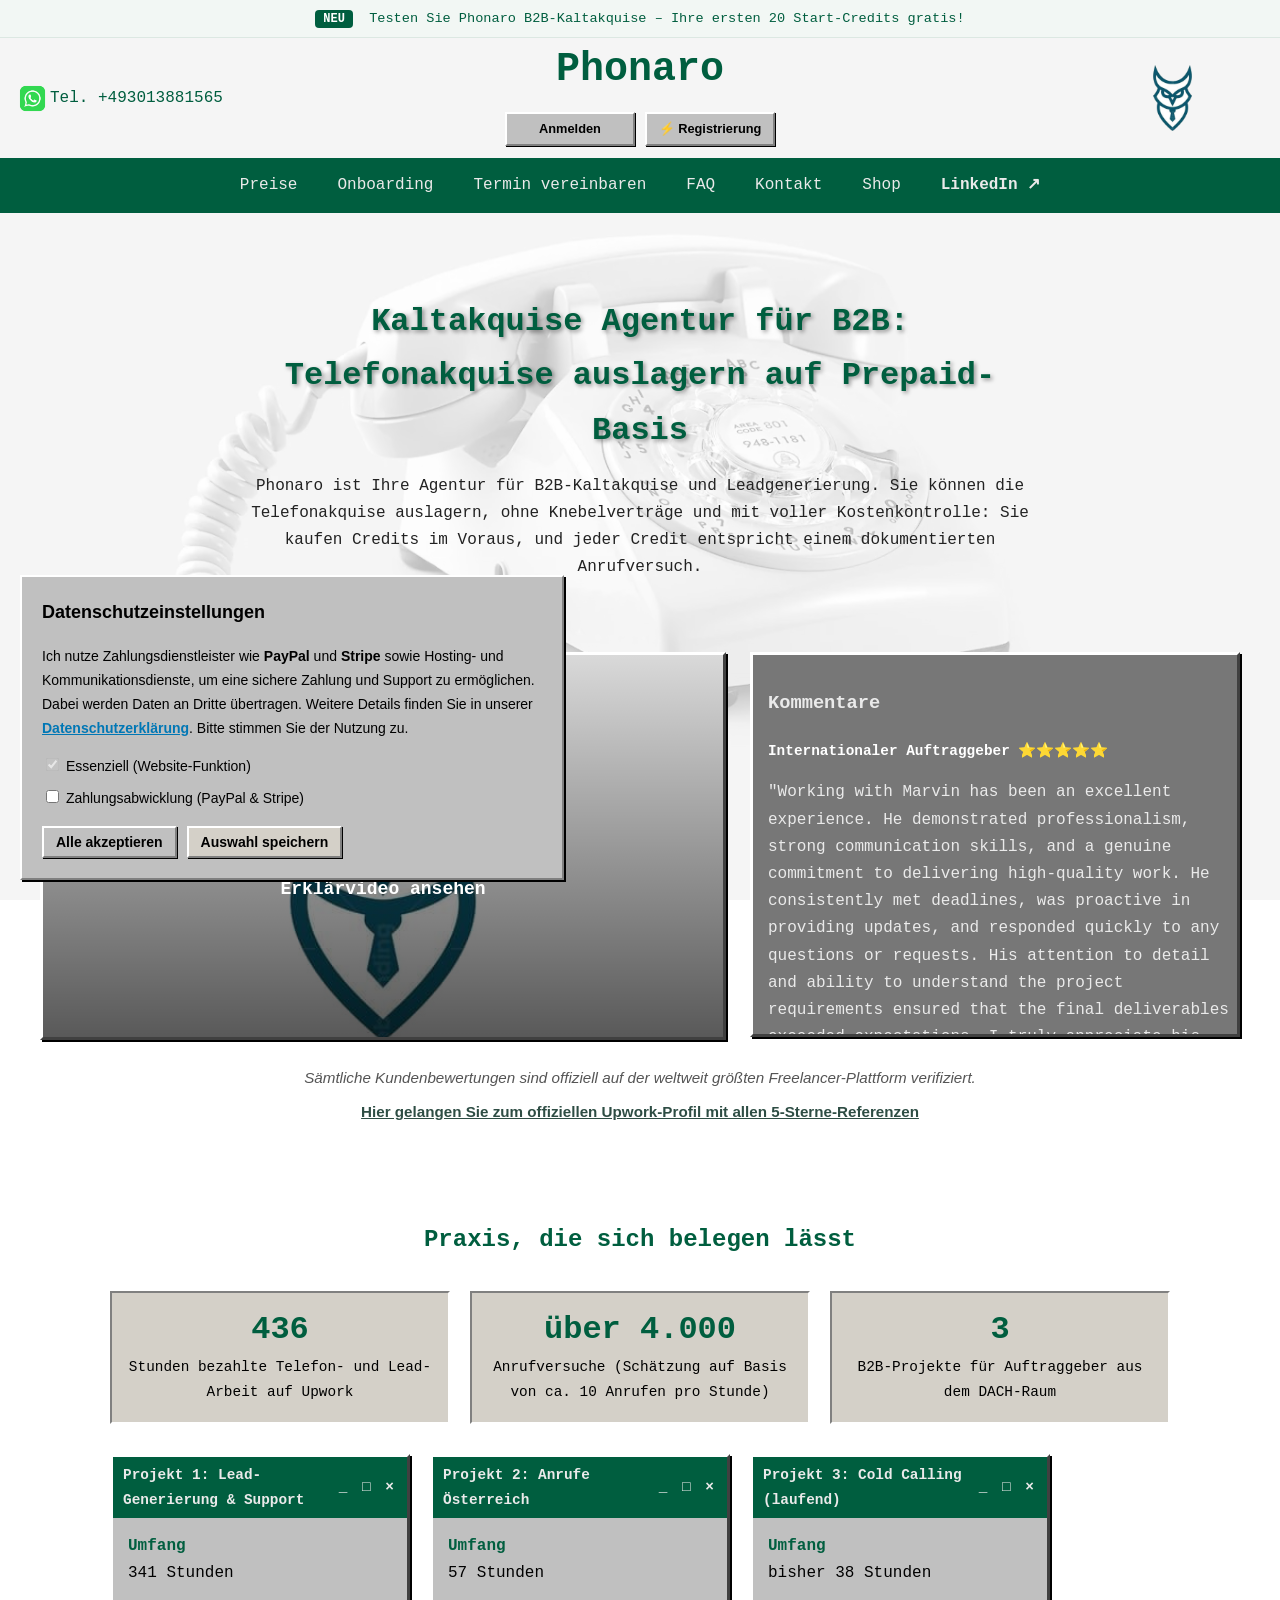
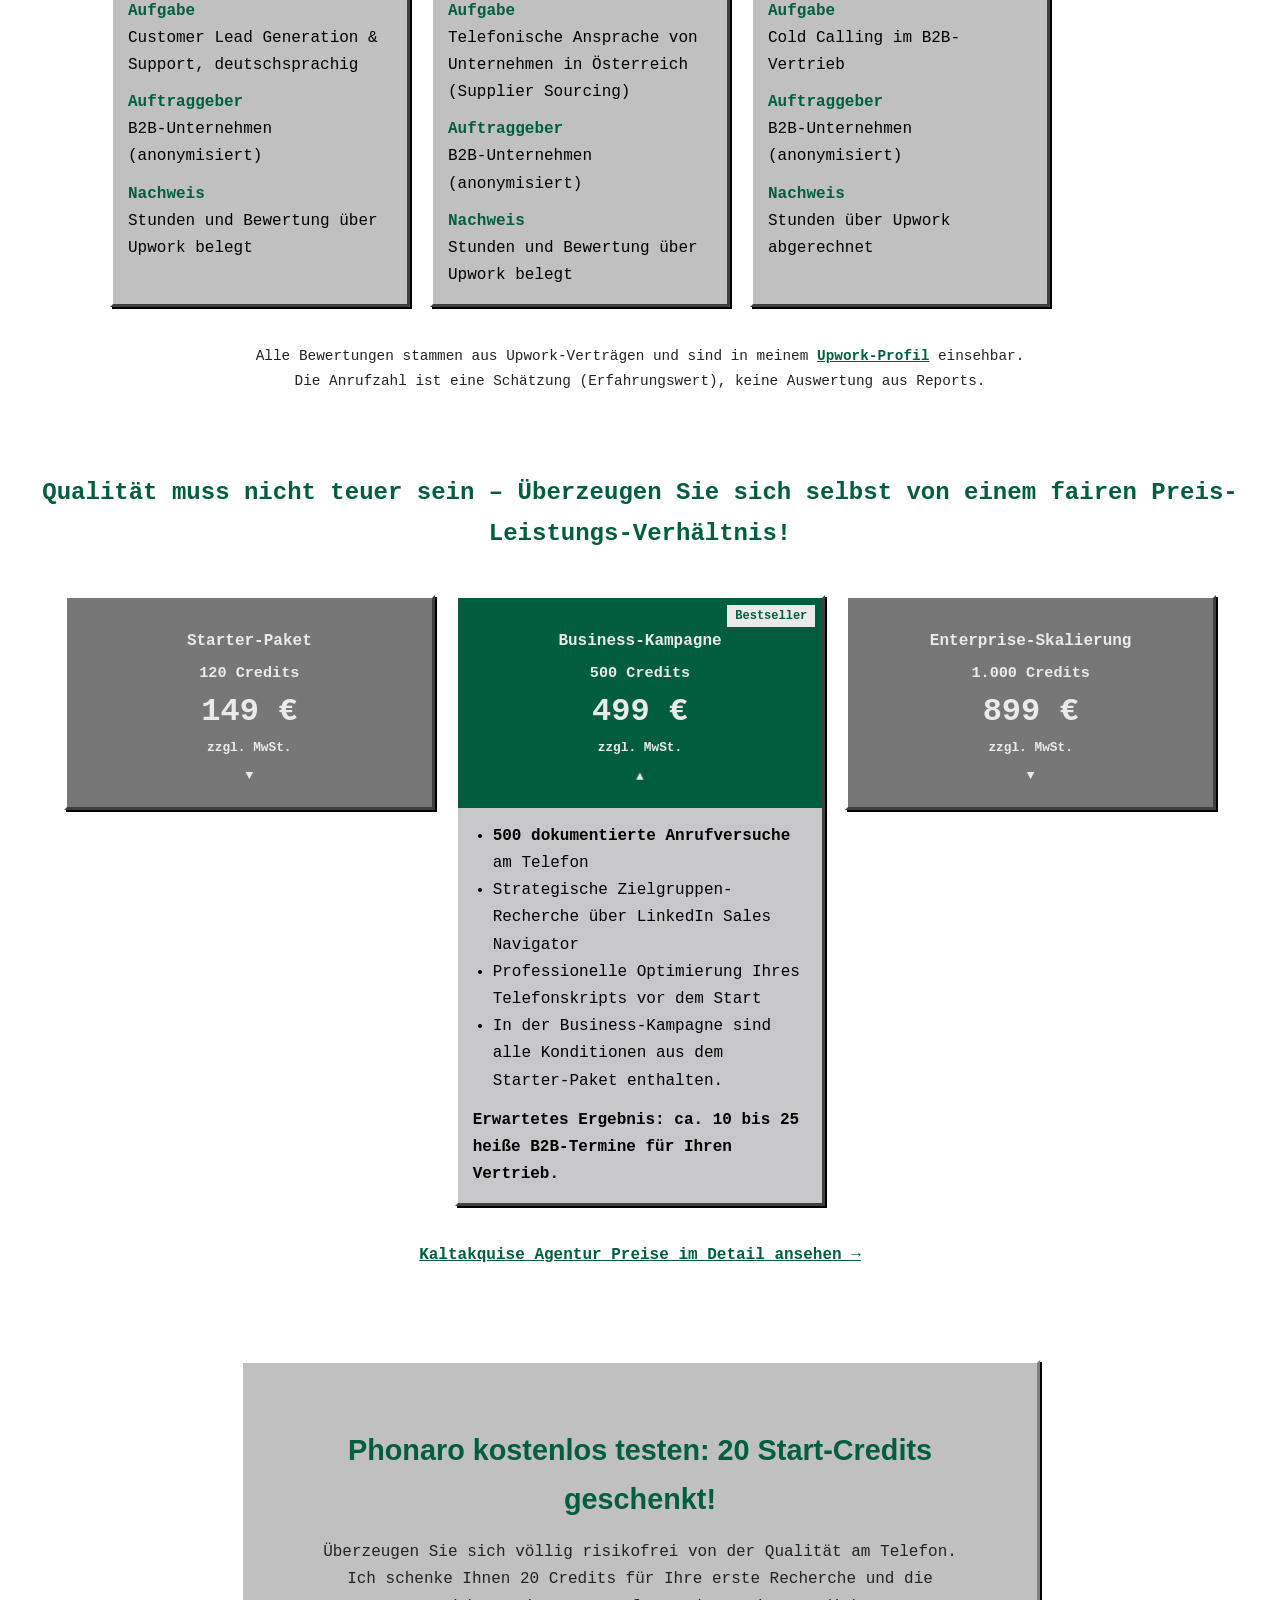
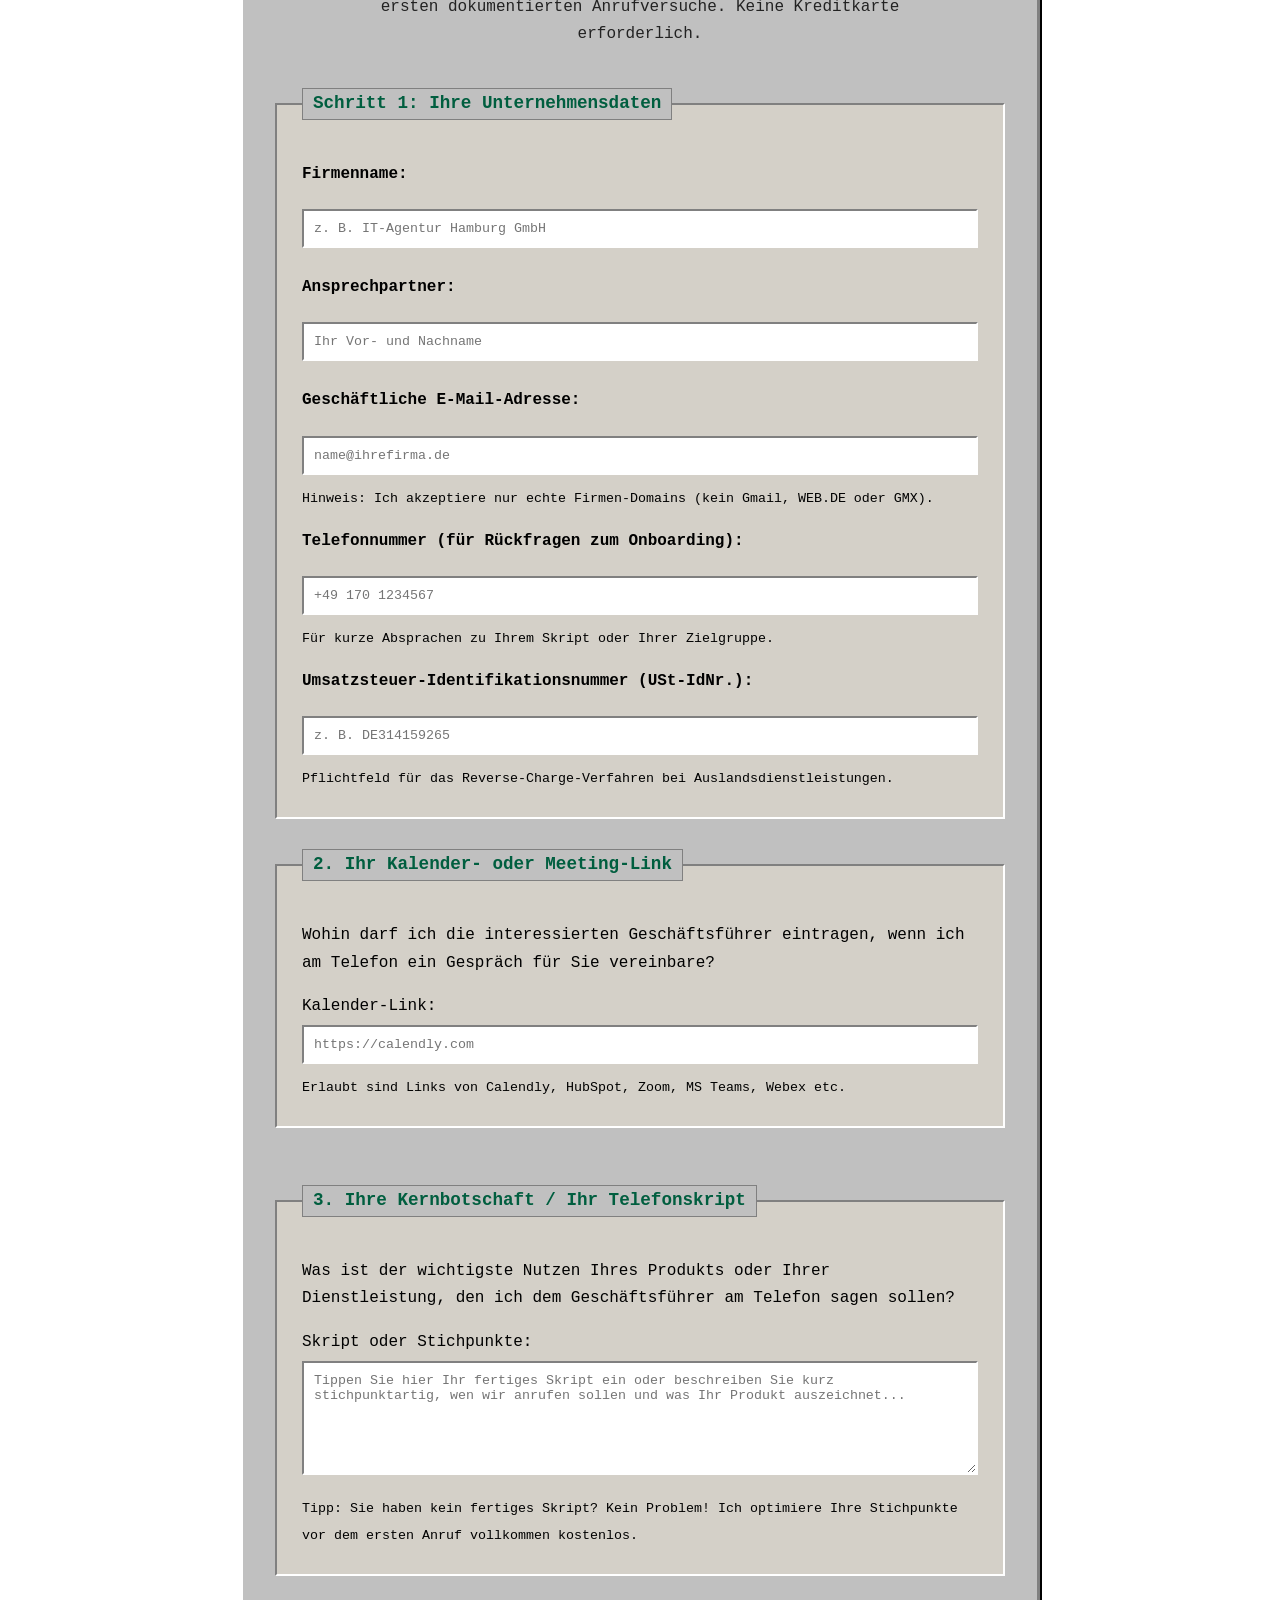
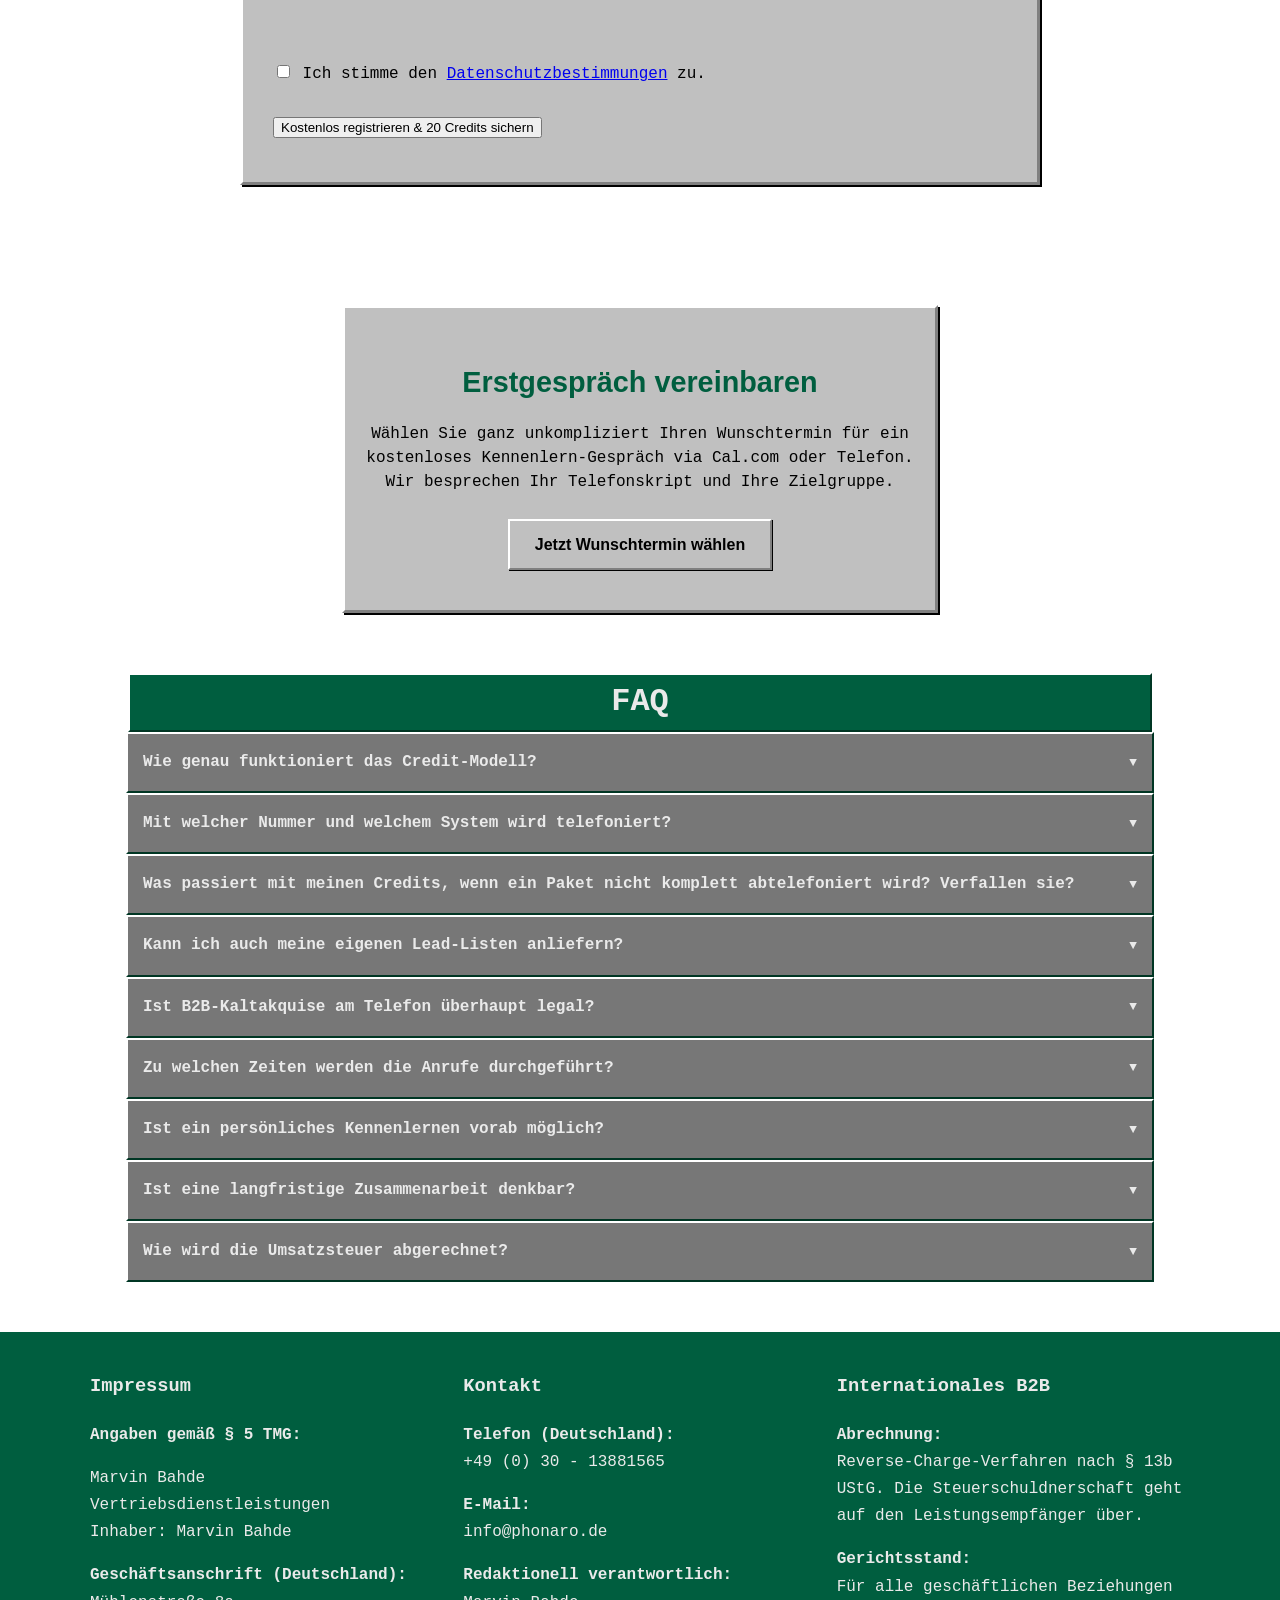
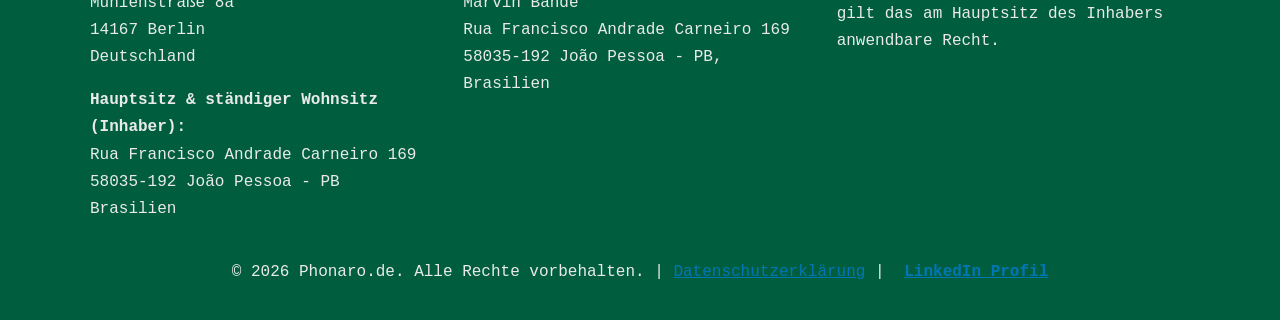
==== commit 0fd850db: "Steckbriefe hinzugefuegt" ====
--- a/index.html
+++ b/index.html
@@ -159,6 +159,90 @@
       'allow="autoplay; encrypted-media; picture-in-picture" allowfullscreen></iframe>';
   });
 </script>
+
+
+<!-- Praxis-Nachweis: Upwork-Stunden und Projektsteckbriefe (direkt vor <section id="preise"> einfügen) -->
+<section id="referenzen" class="referenzen">
+    <h2>Praxis, die sich belegen lässt</h2>
+
+    <!-- Zahlenleiste: 341 + 57 + 38 = 436 Stunden; Anrufe = Schätzung (ca. 10 pro Stunde), bewusst als "über 4.000" angegeben -->
+    <div class="zahlenLeiste">
+        <div class="zahlKasten">
+            <span class="zahl">436</span>
+            <span class="zahlText">Stunden bezahlte Telefon- und Lead-Arbeit auf Upwork</span>
+        </div>
+        <div class="zahlKasten">
+            <span class="zahl">über 4.000</span>
+            <span class="zahlText">Anrufversuche (Schätzung auf Basis von ca. 10 Anrufen pro Stunde)</span>
+        </div>
+        <div class="zahlKasten">
+            <span class="zahl">3</span>
+            <span class="zahlText">B2B-Projekte für Auftraggeber aus dem DACH-Raum</span>
+        </div>
+    </div>
+
+    <!-- Projektsteckbriefe: Auftraggeber bewusst anonymisiert -->
+    <div class="projektFenster-raster">
+
+        <article class="projektFenster">
+            <div class="fensterTitel">
+                <span>Projekt 1: Lead-Generierung &amp; Support</span>
+                <span class="fensterKnoepfe" aria-hidden="true">_ □ ×</span>
+            </div>
+            <div class="fensterInhalt">
+                <dl>
+                    <dt>Umfang</dt><dd>341 Stunden</dd>
+                    <dt>Aufgabe</dt><dd>Customer Lead Generation &amp; Support, deutschsprachig</dd>
+                    <dt>Auftraggeber</dt><dd>B2B-Unternehmen (anonymisiert)</dd>
+                    <dt>Nachweis</dt><dd>Stunden und Bewertung über Upwork belegt</dd>
+                </dl>
+            </div>
+        </article>
+
+        <article class="projektFenster">
+            <div class="fensterTitel">
+                <span>Projekt 2: Anrufe Österreich</span>
+                <span class="fensterKnoepfe" aria-hidden="true">_ □ ×</span>
+            </div>
+            <div class="fensterInhalt">
+                <dl>
+                    <dt>Umfang</dt><dd>57 Stunden</dd>
+                    <!-- PRÜFEN: Aufgabe nach dem Auftragstitel formuliert, bitte bei Bedarf präzisieren -->
+                    <dt>Aufgabe</dt><dd>Telefonische Ansprache von Unternehmen in Österreich (Supplier Sourcing)</dd>
+                    <dt>Auftraggeber</dt><dd>B2B-Unternehmen (anonymisiert)</dd>
+                    <dt>Nachweis</dt><dd>Stunden und Bewertung über Upwork belegt</dd>
+                </dl>
+            </div>
+        </article>
+
+        <article class="projektFenster">
+            <div class="fensterTitel">
+                <span>Projekt 3: Cold Calling (laufend)</span>
+                <span class="fensterKnoepfe" aria-hidden="true">_ □ ×</span>
+            </div>
+            <div class="fensterInhalt">
+                <dl>
+                    <dt>Umfang</dt><dd>bisher 38 Stunden</dd>
+                    <dt>Aufgabe</dt><dd>Cold Calling im B2B-Vertrieb</dd>
+                    <dt>Auftraggeber</dt><dd>B2B-Unternehmen (anonymisiert)</dd>
+                    <dt>Nachweis</dt><dd>Stunden über Upwork abgerechnet</dd>
+                </dl>
+            </div>
+        </article>
+        
+
+    </div>
+
+    <p class="referenzenHinweis">
+        Alle Bewertungen stammen aus Upwork-Verträgen und sind in meinem
+        <a href="https://www.upwork.com/freelancers/~01688defb3a256da93" target="_blank" rel="noopener noreferrer">Upwork-Profil</a> einsehbar.
+        Die Anrufzahl ist eine Schätzung (Erfahrungswert), keine Auswertung aus Reports.
+    </p>
+
+    <!-- OPTIONAL: echtes Foto von dir als Vertrauenssignal (webp, Größe angeben, aussagekräftiger Alt-Text)
+    <img src="images/marvin.webp" alt="Marvin Bahde, Inhaber von Phonaro" width="300" height="300" loading="lazy" decoding="async" class="referenzFoto">
+    -->
+</section>
 
 
 
--- a/css/styles.css
+++ b/css/styles.css
@@ -1047,3 +1047,143 @@
         width: 92%;
     }
 }
+
+/* ==========================================
+   Referenzen: Zahlenleiste & Projektsteckbriefe (Win98-Retro-Stil)
+   Ans ENDE der styles.css anhängen (nach den Preis-Karten).
+   ========================================== */
+.referenzen {
+    max-width: 1100px;
+    margin: 40px auto;
+    padding: 0 20px;
+    box-sizing: border-box;
+    font-family: 'JetBrains Mono', monospace;
+    line-height: 1.7;
+}
+ 
+.referenzen h2 {
+    color: #005e3f;
+    text-align: center;
+    margin: 0 0 30px 0;
+}
+ 
+/* Zahlenleiste: eingelassene Kästen wie Win98-Anzeigefelder */
+.zahlenLeiste {
+    display: grid;
+    grid-template-columns: repeat(auto-fit, minmax(220px, 1fr));
+    gap: 20px;
+    margin-bottom: 30px;
+}
+ 
+.zahlKasten {
+    display: flex;
+    flex-direction: column;
+    align-items: center;
+    text-align: center;
+    gap: 6px;
+    padding: 18px 12px;
+    background-color: #d4d0c8;
+    border-top: 2px solid #808080;
+    border-left: 2px solid #808080;
+    border-right: 2px solid #ffffff;
+    border-bottom: 2px solid #ffffff;
+    box-sizing: border-box;
+}
+ 
+.zahl { font-size: 2rem; font-weight: bold; color: #005e3f; line-height: 1.2; }
+.zahlText { font-size: 0.9rem; color: #000000; }
+ 
+/* Projektsteckbriefe als kleine Win98-Fenster */
+.projektFenster-raster {
+    display: flex;
+    flex-wrap: nowrap;
+    gap: 20px;
+    overflow-x: auto;
+    overflow-y: hidden;
+    scroll-snap-type: x mandatory;
+    -webkit-overflow-scrolling: touch;
+    padding-bottom: 12px; /* Platz für den Scrollbalken */
+    margin-bottom: 10px;
+    align-items: stretch; /* Sorgt dafür, dass alle Fenster gleich hoch sind */
+}
+ 
+.projektFenster {
+    background-color: #c0c0c0;
+    border-top: 3px solid #ffffff;
+    border-left: 3px solid #ffffff;
+    border-right: 3px solid #404040;
+    border-bottom: 3px solid #404040;
+    box-shadow: 2px 2px 0px #000000;
+    border-radius: 0px;
+    box-sizing: border-box;
+    
+    /* Wichtig für die Scrollleiste: Feste Breite, damit sie nicht zusammengestaucht werden */
+    flex: 0 0 300px; 
+    scroll-snap-align: start;
+}
+
+/* Win98-angepasste Scrollleiste, passend zum Retro-Design */
+.projektFenster-raster::-webkit-scrollbar {
+    height: 10px;
+}
+
+.projektFenster-raster::-webkit-scrollbar-track {
+    background: #d4d0c8;
+    border-top: 1px solid #404040;
+    border-left: 1px solid #404040;
+    border-right: 1px solid #ffffff;
+    border-bottom: 1px solid #ffffff;
+}
+
+.projektFenster-raster::-webkit-scrollbar-thumb {
+    background: #c0c0c0;
+    border-top: 2px solid #ffffff;
+    border-left: 2px solid #ffffff;
+    border-right: 2px solid #404040;
+    border-bottom: 2px solid #404040;
+}
+ 
+.fensterTitel {
+    display: flex;
+    justify-content: space-between;
+    align-items: center;
+    gap: 10px;
+    padding: 6px 10px;
+    background-color: #005e3f;
+    color: #EAEAEA;
+    font-weight: bold;
+    font-size: 0.9rem;
+}
+ 
+.fensterKnoepfe { letter-spacing: 3px; white-space: nowrap; }
+ 
+.fensterInhalt { padding: 15px; color: #000000; }
+ 
+.fensterInhalt dl { margin: 0; }
+.fensterInhalt dt { font-weight: bold; color: #005e3f; margin-top: 10px; }
+.fensterInhalt dt:first-child { margin-top: 0; }
+.fensterInhalt dd { margin: 0; overflow-wrap: anywhere; }
+ 
+.referenzenHinweis {
+    max-width: 800px;
+    margin: 25px auto 0 auto;
+    text-align: center;
+    font-size: 0.9rem;
+    color: #222222;
+}
+ 
+.referenzenHinweis a { color: #005e3f; font-weight: bold; }
+ 
+/* Optionales Foto */
+.referenzFoto {
+    display: block;
+    max-width: 100%;
+    height: auto;
+    margin: 25px auto 0 auto;
+    border-top: 3px solid #ffffff;
+    border-left: 3px solid #ffffff;
+    border-right: 3px solid #404040;
+    border-bottom: 3px solid #404040;
+    box-shadow: 2px 2px 0px #000000;
+}
+ 
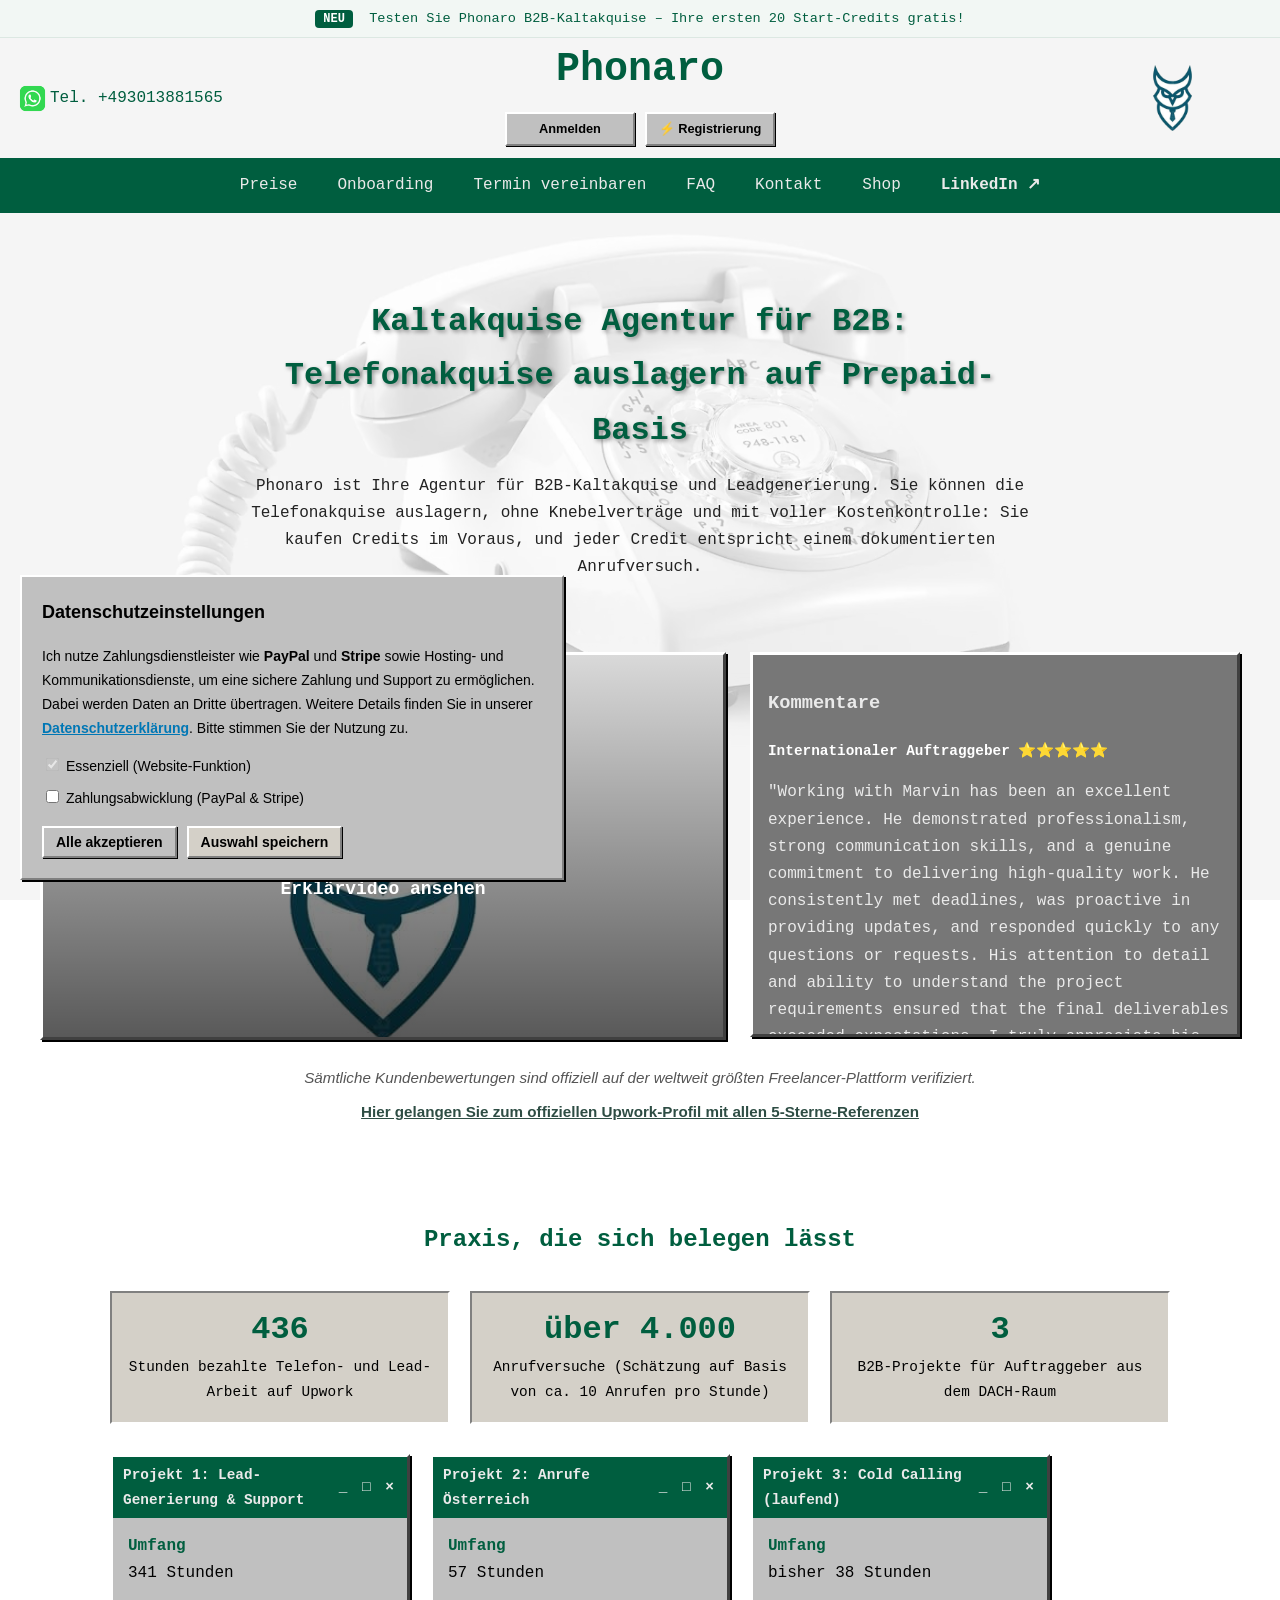
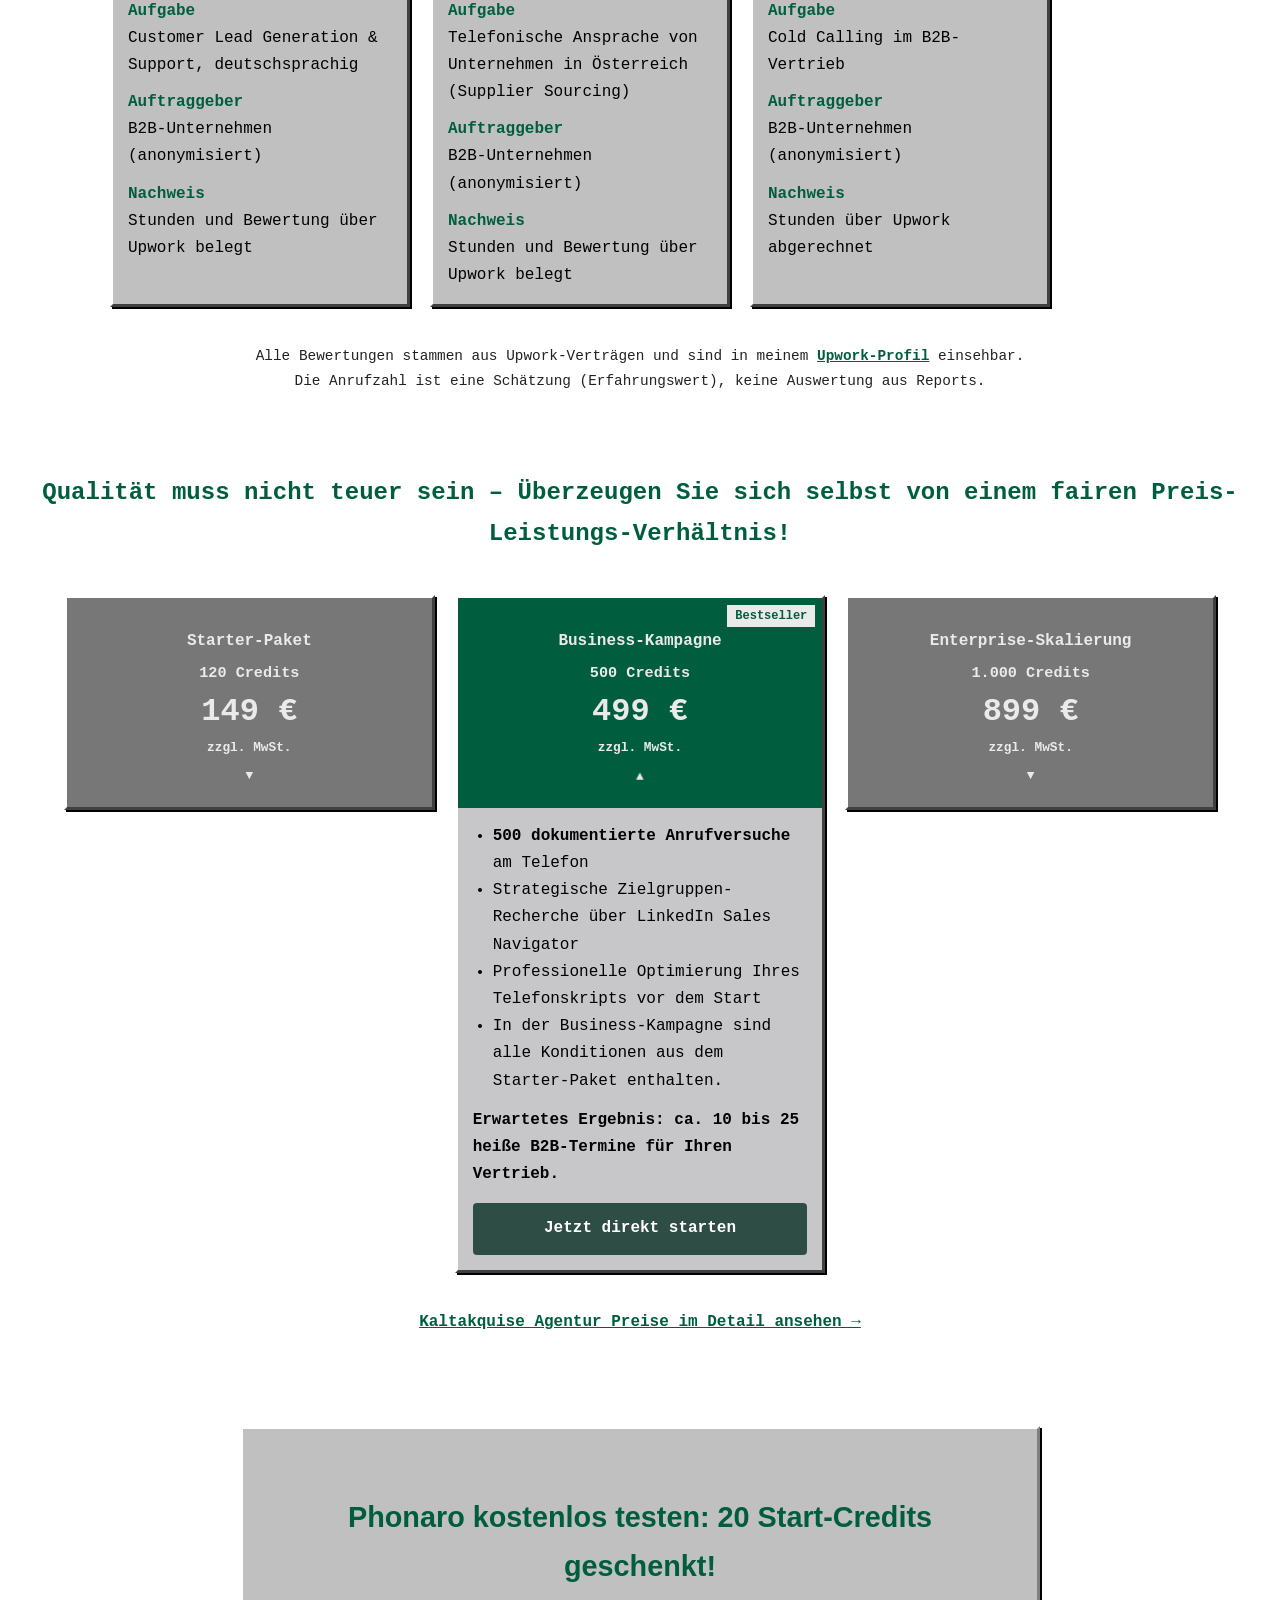
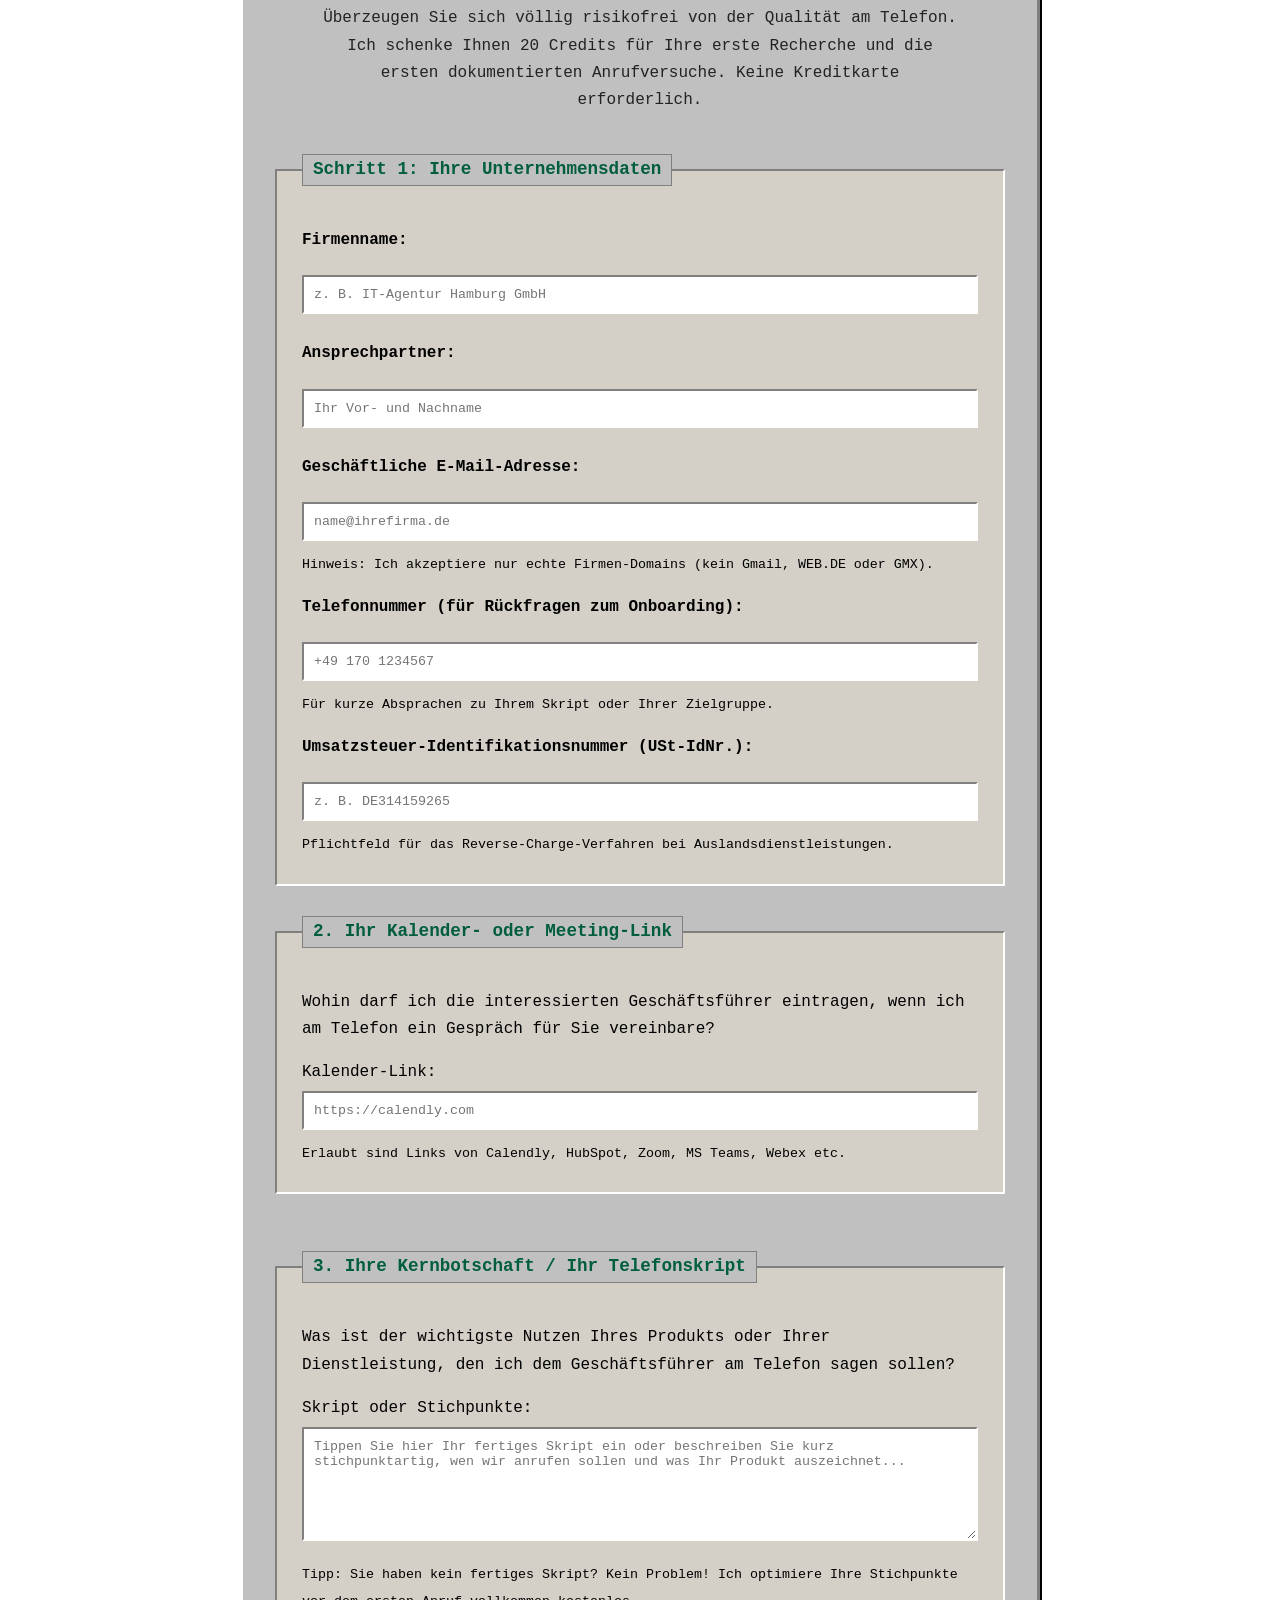
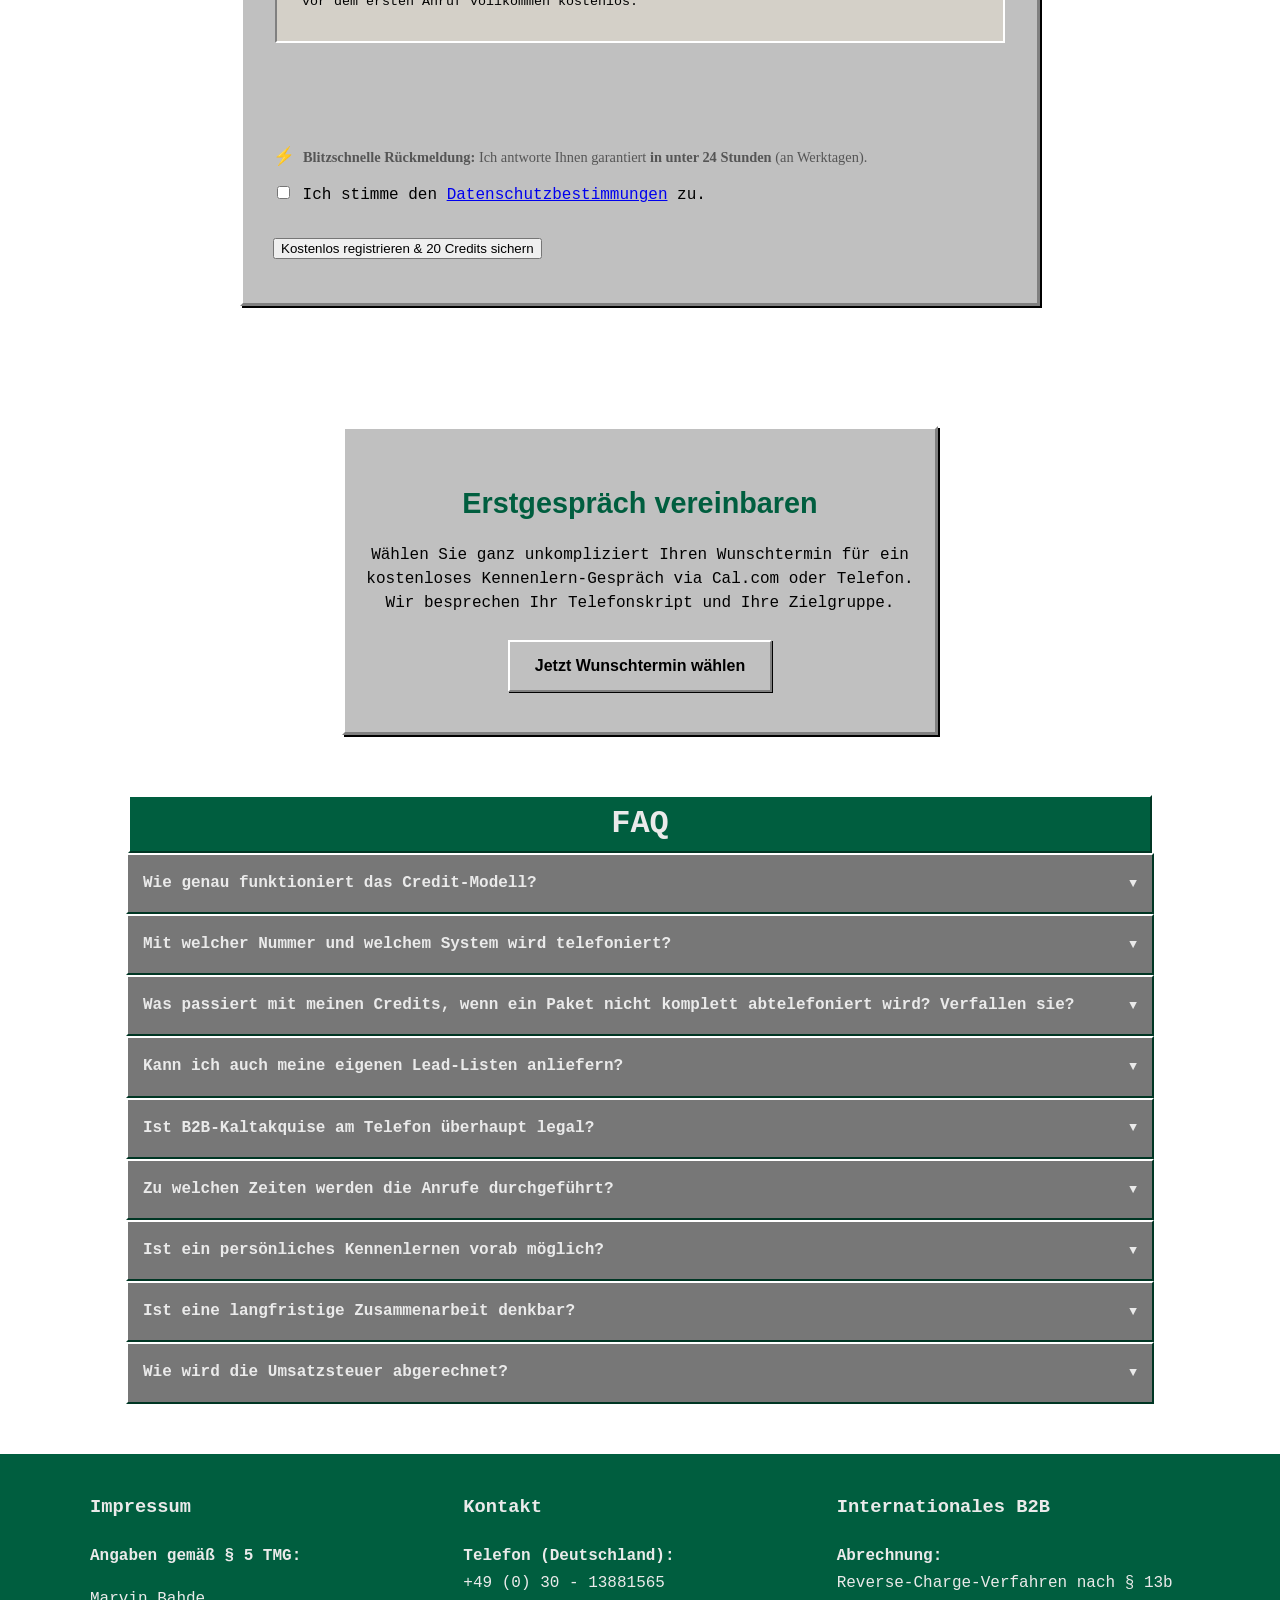
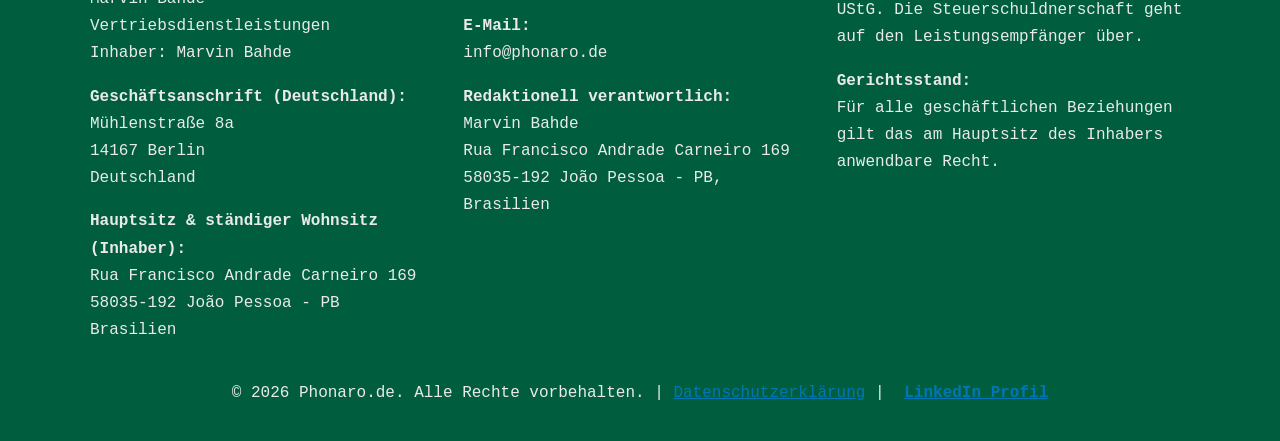
==== commit 755b6462: "Kleinigkeiten" ====
--- a/index.html
+++ b/index.html
@@ -273,6 +273,9 @@
                     <li>Vollständiges Reporting der Ergebnisse per Excel/CRM-Export</li>
                 </ul>
                 <p>Ideal, um Ihren Markt oder ein neues Skript schnell anzutesten.</p>
+
+                 <!-- DIREKTER LINK ZUM ODOO SHOP-PRODUKT -->
+                 <a href="https://crm.phonaro.de/shop" class="shop-btn" style="display: block; text-align: center; background-color: #2e4d44; color: white; padding: 12px; border-radius: 4px; font-weight: bold; text-decoration: none; margin-top: 15px;">Jetzt direkt starten</a>
             </div>
         </details>
 
@@ -293,6 +296,8 @@
                     <li>In der Business-Kampagne sind alle Konditionen aus dem Starter-Paket enthalten.</li>
                 </ul>
                 <p><strong>Erwartetes Ergebnis: ca. 10 bis 25 heiße B2B-Termine für Ihren Vertrieb.</strong></p>
+                 <!-- DIREKTER LINK ZUM ODOO SHOP-PRODUKT -->
+                 <a href="https://crm.phonaro.de/shop" class="shop-btn" style="display: block; text-align: center; background-color: #2e4d44; color: white; padding: 12px; border-radius: 4px; font-weight: bold; text-decoration: none; margin-top: 15px;">Jetzt direkt starten</a>
             </div>
         </details>
 
@@ -311,6 +316,8 @@
                     <li>Dedizierte Zeitzonen-Absprache für maximale Erreichbarkeit</li>
                     <li>In der Enterprise-Skalierung sind alle Konditionen aus dem Business-Paket enthalten.</li>
                 </ul>
+                <!-- DIREKTER LINK ZUM ODOO SHOP-PRODUKT -->
+            <a href="https://crm.phonaro.de/shop" class="shop-btn" style="display: block; text-align: center; background-color: #2e4d44; color: white; padding: 12px; border-radius: 4px; font-weight: bold; text-decoration: none; margin-top: 15px;">Jetzt direkt starten</a>
             </div>
         </details>
 
@@ -382,6 +389,14 @@
     <br>
 
         <br>
+
+        <!-- Hinweis auf schnelle Antwortzeit direkt vor dem Absenden -->
+<div class="reply-promise" style="margin-top: 15px; margin-bottom: 10px; font-family: mono space; display: flex; align-items: center; gap: 8px;">
+    <span style="color: #19a974; font-weight: bold; font-size: 1.1rem;">⚡</span>
+    <p style="font-size: 0.9rem; color: #555; margin: 0;">
+        <strong>Blitzschnelle Rückmeldung:</strong> Ich antworte Ihnen garantiert <strong>in unter 24 Stunden</strong> (an Werktagen).
+    </p>
+</div>
 
         <!-- Absende-Bereich -->
         <div class="formSubmit">
--- a/css/styles.css
+++ b/css/styles.css
@@ -1186,4 +1186,24 @@
     border-bottom: 3px solid #404040;
     box-shadow: 2px 2px 0px #000000;
 }
- + 
+/* Standard für Mobilgeräte: Untereinander */
+.projektFenster-raster {
+    display: flex;
+    flex-direction: column;
+    gap: 20px;
+}
+
+/* Ab Tablet/Desktop (ab 768px Breite): Nebeneinander oder als Scrollleiste */
+@media (min-width: 768px) {
+    .projektFenster-raster {
+        flex-direction: row;
+        overflow-x: auto;
+        scroll-snap-type: x mandatory;
+    }
+    
+    .projektFenster {
+        flex: 0 0 300px;
+        scroll-snap-align: start;
+    }
+}
